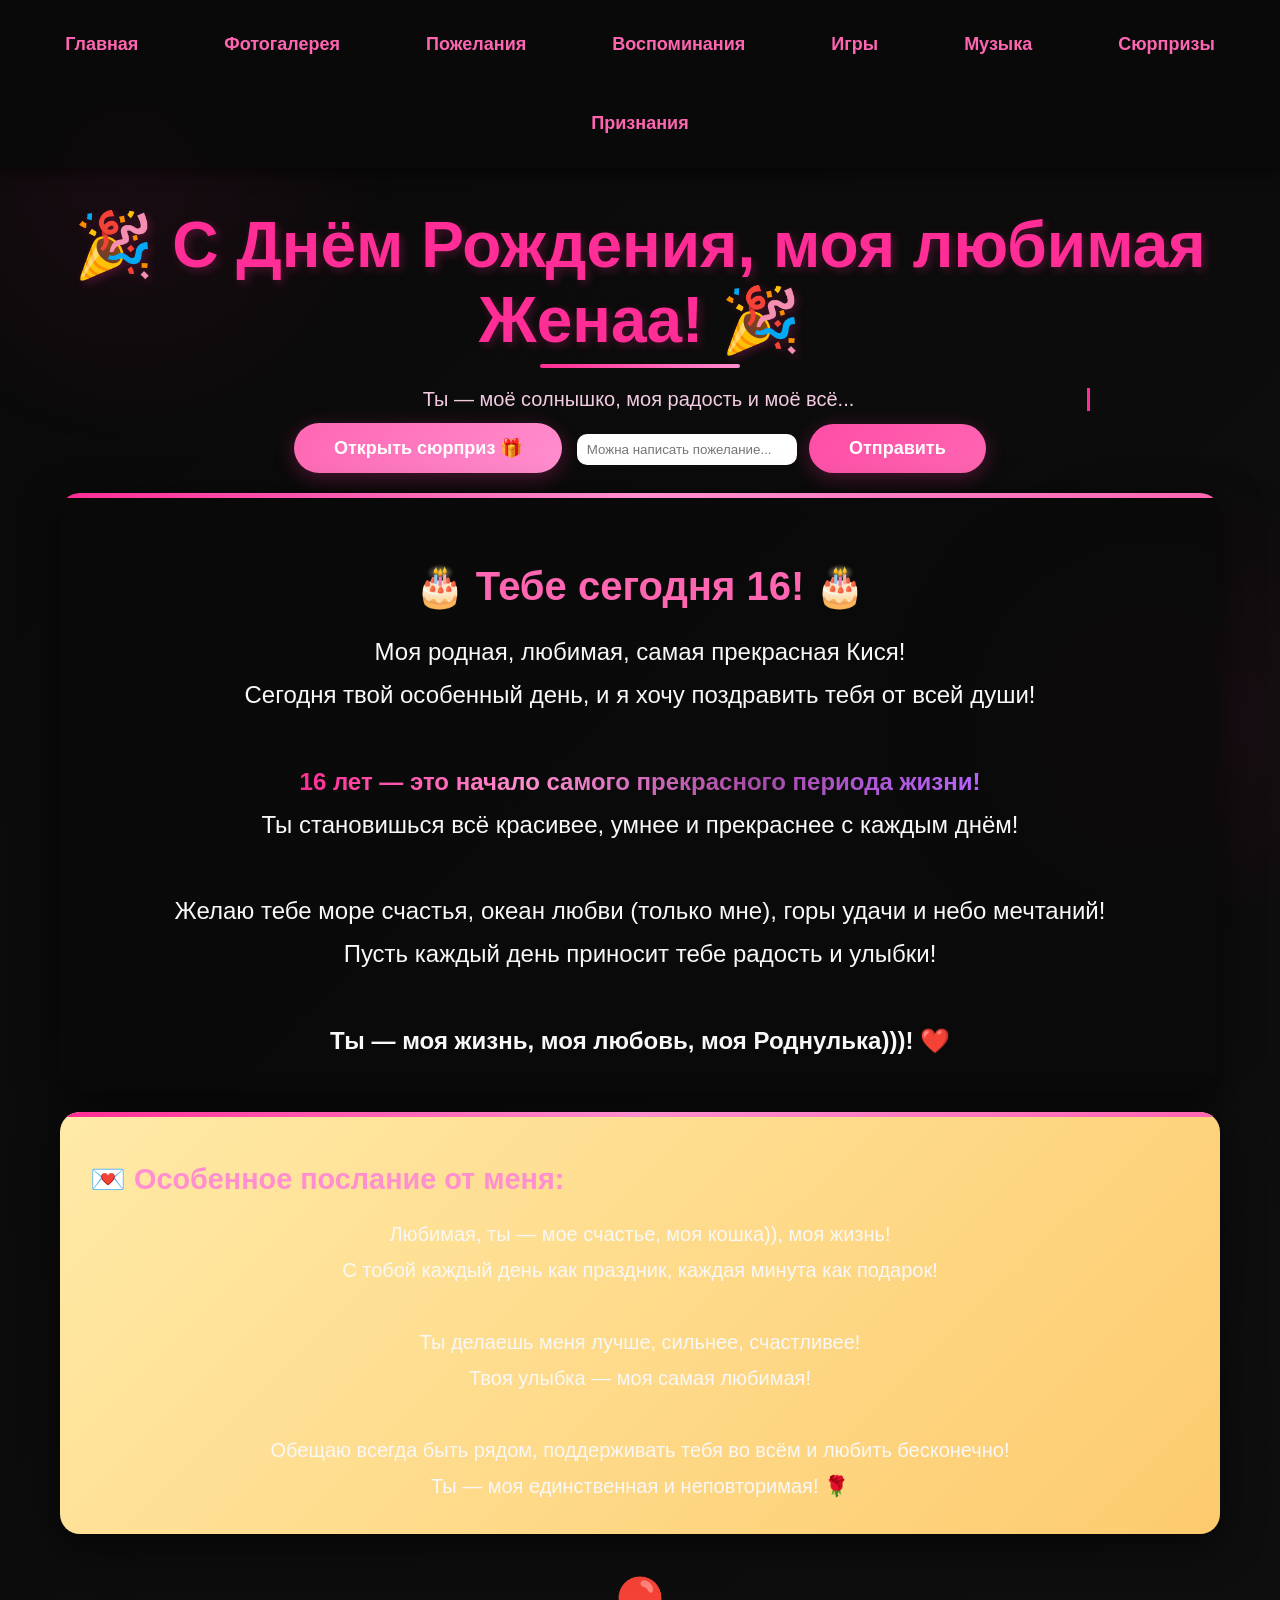
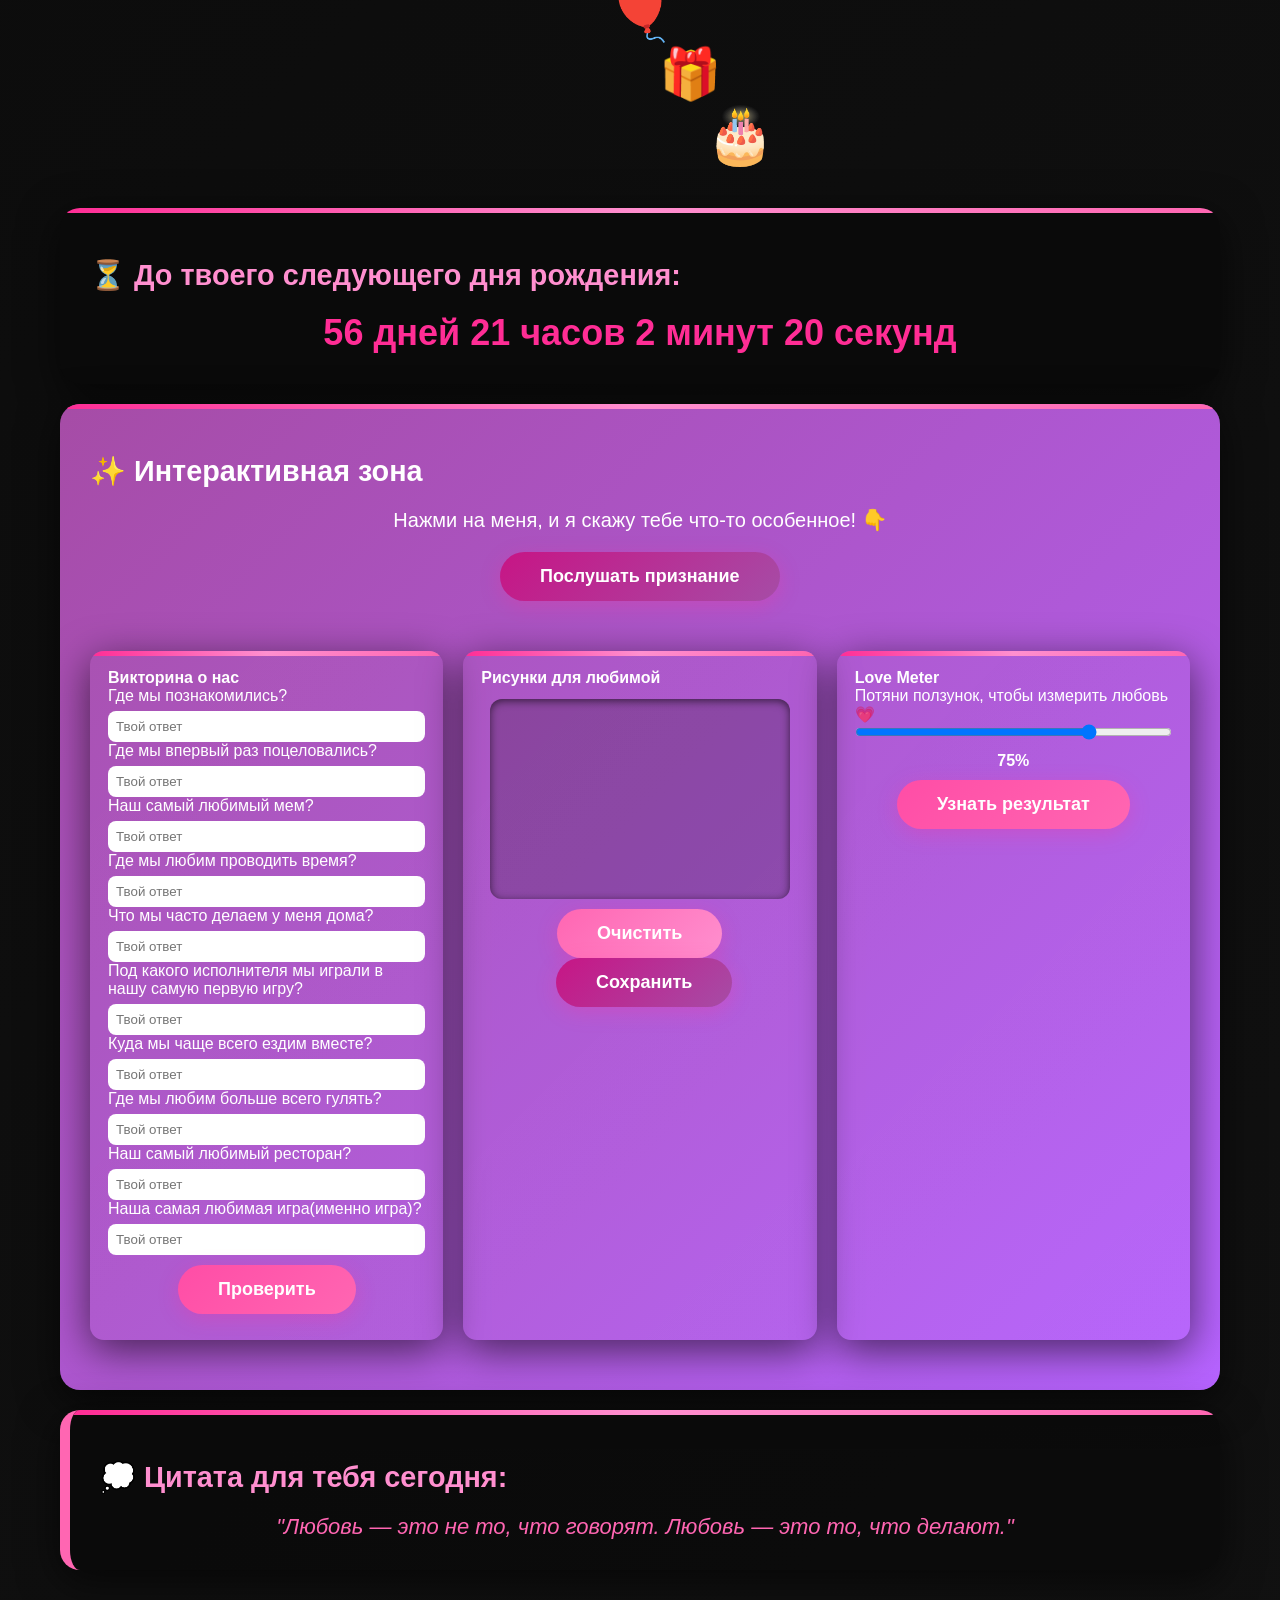
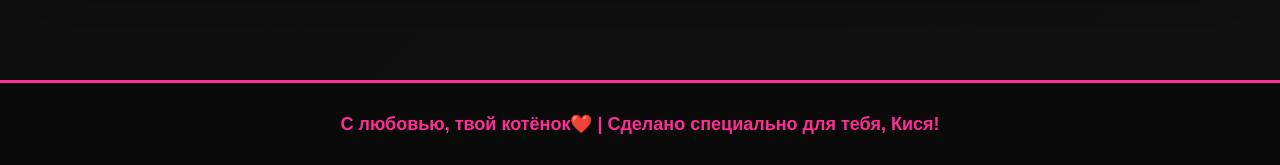
==== index.html @ e55b2488 "first commit" ====
<!DOCTYPE html>
<html lang="ru">
<head>
    <meta charset="UTF-8">
    <meta name="viewport" content="width=device-width, initial-scale=1.0">
    <meta name="description" content="Сайт-поздравление для моей любимой Киси — множество анимаций, игр и вспоминаний.">
    <title>С Днём Рождения, Кися! ❤️</title>
    <link rel="stylesheet" href="style.css">
</head>
<body data-birthday="02-01">
    <!-- Навигация -->
    <nav class="navbar">
        <ul>
            <li><a href="index.html">Главная</a></li>
            <li><a href="gallery.html">Фотогалерея</a></li>
            <li><a href="wishes.html">Пожелания</a></li>
            <li><a href="memories.html">Воспоминания</a></li>
            <li><a href="games.html">Игры</a></li>
            <li><a href="music.html">Музыка</a></li>
            <li><a href="surprises.html">Сюрпризы</a></li>
            <li><a href="confessions.html">Признания</a></li>
        </ul>
    </nav>

    <!-- Главный контейнер -->
    <div class="container">
        <!-- Заголовок -->
        <h1 class="pulsing">🎉 С Днём Рождения, моя любимая Женаа! 🎉</h1>
        <p class="typing-text subtitle" id="subtitle">Ты — моё солнышко, моя радость и моё всё...</p>
        <div style="text-align:center; margin-top:12px;">
            <button class="btn btn-pink" onclick="openSurpriseModal()">Открыть сюрприз 🎁</button>
            <input id="quickWish" placeholder="Можна написать пожелание..." style="padding:8px 10px; border-radius:10px; border:none; width:220px; margin-left:10px;">
            <button class="btn btn-green" onclick="saveQuickWish()" style="margin-left:8px;">Отправить</button>
        </div>
        
        <!-- Основная карточка -->
        <div class="card animated-border">
            <h2>🎂 Тебе сегодня 16! 🎂</h2>
            <p style="font-size: 24px; text-align: center; line-height: 1.8;">
                Моя родная, любимая, самая прекрасная Кися!<br>
                Сегодня твой особенный день, и я хочу поздравить тебя от всей души!<br><br>
                
                <span class="gradient-text">16 лет — это начало самого прекрасного периода жизни!</span><br>
                Ты становишься всё красивее, умнее и прекраснее с каждым днём!<br><br>
                
                Желаю тебе море счастья, океан любви (только мне), горы удачи и небо мечтаний!<br>
                Пусть каждый день приносит тебе радость и улыбки!<br><br>
                
                <strong>Ты — моя жизнь, моя любовь, моя Роднулька)))! ❤️</strong>
            </p>
        </div>

        <!-- Специальное сообщение -->
        <div class="card" style="background: linear-gradient(135deg, #ffeaa7, #fdcb6e);">
            <h3>💌 Особенное послание от меня:</h3>
            <p style="font-size: 20px; line-height: 1.8; text-align: center;">
                Любимая, ты — мое счастье, моя кошка)), моя жизнь!<br>
                С тобой каждый день как праздник, каждая минута как подарок!<br><br>
                
                Ты делаешь меня лучше, сильнее, счастливее!<br>
                Твоя улыбка — моя самая любимая!<br><br>
                
                Обещаю всегда быть рядом, поддерживать тебя во всём и любить бесконечно!<br>
                Ты — моя единственная и неповторимая! 🌹
            </p>
        </div>

        <!-- Анимированные элементы -->
        <div style="text-align: center; margin: 40px 0;">
            <div class="floating" style="font-size: 60px;">🎈</div>
            <div class="floating" style="font-size: 50px; margin-left: 100px; animation-delay: 0.5s;">🎁</div>
            <div class="floating" style="font-size: 55px; margin-left: 200px; animation-delay: 1s;">🎂</div>
        </div>

        <!-- Таймер до следующего дня рождения -->
        <div class="card">
            <h3>⏳ До твоего следующего дня рождения:</h3>
            <div id="countdown" style="font-size: 36px; text-align: center; font-weight: bold; color: #ff2d95;"></div> 
        </div>

        <!-- Интерактивная зона -->
        <div class="card" style="background: linear-gradient(135deg, #a64ca6, #b663ff); color: white;">
            <h3 style="color: white;">✨ Интерактивная зона</h3>
            <p style="text-align: center; font-size: 20px;">
                Нажми на меня, и я скажу тебе что-то особенное! 👇
            </p>
            <div style="text-align: center; margin-top: 20px;">
                <button class="btn btn-purple" onclick="showSpecialMessage()">Послушать признание</button>
            </div>

            <div class="activity-grid" style="margin-top:30px; display:grid; grid-template-columns: repeat(auto-fit,minmax(260px,1fr)); gap:20px;">
                <div class="card activity-card" id="quizCard">
                    <h4>Викторина о нас</h4>
                    <div class="quiz">
                        <div class="q" data-idx="0">Где мы познакомились?<br><input type="text" id="q0" placeholder="Твой ответ"></div>
                        <div class="q" data-idx="1">Где мы впервый раз поцеловались?<br><input type="text" id="q1" placeholder="Твой ответ"></div>
                        <div class="q" data-idx="2">Наш самый любимый мем?<br><input type="text" id="q2" placeholder="Твой ответ"></div>
                        <div class="q" data-idx="3">Где мы любим проводить время?<br><input type="text" id="q3" placeholder="Твой ответ"></div>
                        <div class="q" data-idx="4">Что мы часто делаем у меня дома?<br><input type="text" id="q4" placeholder="Твой ответ"></div>
                        <div class="q" data-idx="5">Под какого исполнителя мы играли в нашу самую первую игру?<br><input type="text" id="q5" placeholder="Твой ответ"></div>
                        <div class="q" data-idx="6">Куда мы чаще всего ездим вместе?<br><input type="text" id="q6" placeholder="Твой ответ"></div>
                        <div class="q" data-idx="7">Где мы любим больше всего гулять?<br><input type="text" id="q7" placeholder="Твой ответ"></div>
                        <div class="q" data-idx="8">Наш самый любимый ресторан?<br><input type="text" id="q8" placeholder="Твой ответ"></div>
                        <div class="q" data-idx="9">Наша самая любимая игра(именно игра)?<br><input type="text" id="q9" placeholder="Твой ответ"></div>
                        <div style="text-align:center; margin-top:10px;">
                            <button class="btn btn-green" onclick="submitQuiz()">Проверить</button>
                        </div>
                        <p id="quizResult" style="text-align:center; margin-top:8px; font-weight:bold;"></p>
                    </div>
                </div>

                <div class="card activity-card" id="drawCard">
                    <h4>Рисунки для любимой</h4>
                    <canvas id="drawCanvas" width="300" height="200" class="canvas-draw"></canvas>
                    <div style="text-align:center; margin-top:10px;">
                        <button class="btn btn-pink" onclick="clearCanvas()">Очистить</button>
                        <button class="btn btn-purple" onclick="downloadCanvas()" style="margin-left:8px;">Сохранить</button>
                    </div>
                </div>

                <div class="card activity-card" id="loveCard">
                    <h4>Love Meter</h4>
                    <p>Потяни ползунок, чтобы измерить любовь 💗</p>
                    <div class="love-meter">
                        <input type="range" id="loveRange" min="0" max="100" value="75" oninput="updateLoveValue(this.value)">
                        <div id="loveValue" style="font-weight:bold; text-align:center; margin-top:8px;">75%</div>
                        <div style="text-align:center; margin-top:10px;"><button class="btn btn-green" onclick="revealLove()">Узнать результат</button></div>
                        <p id="loveResult" style="text-align:center; margin-top:10px; font-weight:bold;"></p>
                    </div>
                </div>
            </div>
        </div>

        <!-- Цитата дня -->
        <div class="card" style="border-left: 10px solid #ff66b2;">
            <h3>💭 Цитата для тебя сегодня:</h3>
            <p style="font-size: 22px; font-style: italic; text-align: center; color: #ff66b2;">
                "Любовь — это не то, что говорят. Любовь — это то, что делают."
            </p>
        </div>
    </div>

    <div class="modal" id="surpriseModal">
        <div class="modal-content">
            <span class="modal-close" onclick="closeSurpriseModal()">✖</span>
            <h2 class="gradient-text">Сюрприз для Киси 🎁</h2>
            <p style="text-align:center; font-size:18px;">Кися, нажми на кнопку — я тебя очень люблю!</p>
            <div style="text-align:center; margin-top:20px;">
                <button class="btn btn-pink" onclick="runSurprise()">Подарок!</button>
            </div>
        </div>
    </div>

    <div id="toast" aria-live="polite"></div>

    <footer>
        <p>С любовью, твой котёнок❤️ | Сделано специально для тебя, Кися!</p>
    </footer>

    <script>

        function createConfetti() {
            const confetti = document.createElement('div');
            confetti.className = 'confetti';
            confetti.style.left = (50 + (Math.random() - 0.5) * 40) + 'vw';
            confetti.style.top = (40 + Math.random() * 20) + 'vh';
            confetti.style.backgroundColor = getRandomColor();
            confetti.style.animationDuration = (Math.random() * 2 + 2) + 's';
            document.body.appendChild(confetti);
            setTimeout(() => confetti.remove(), 5000);
        }

        function getRandomColor() {
            const colors = ['#ff2d95', '#ff8fcf', '#a64ca6', '#b663ff', '#ff66b2', '#ffd6ee'];
            return colors[Math.floor(Math.random() * colors.length)];
        }

        // Функция для фейерверка — burst с короткими follow-up волнами
        function showConfetti() {
            playPop();
            for (let i = 0; i < 120; i++) createConfetti();
            [300, 600, 1000].forEach((delay, idx) => setTimeout(()=>{ for (let i=0;i<30;i++) createConfetti(); playPop(); }, delay));
        }

        // Сердечки — burst + короткий дождь
        function showHearts() {
            playPop();
            for (let i = 0; i < 20; i++) createHeart(false);
            const t = setInterval(()=> { createHeart(true); playPop(); }, 200);
            setTimeout(()=> clearInterval(t), 3000);
        }

        function createHeart(fall=true) {
            const heart = document.createElement('div');
            heart.className = 'heart' + (fall ? ' heart-fall' : '');
            heart.innerHTML = '❤️';
            if (fall) {
                heart.style.left = (10 + Math.random() * 80) + 'vw';
            } else {
                heart.style.left = (20 + Math.random()*60) + 'vw';
                heart.style.top = (40 + Math.random()*30) + 'vh';
            }
            heart.style.opacity = 0.95;
            document.body.appendChild(heart);
            setTimeout(() => heart.remove(), 5000);
        }

        // Звук и модал/всплывашки
        function playPop() {
            try {
                const ctx = window._audioCtx || (window._audioCtx = new (window.AudioContext || window.webkitAudioContext)());
                const o = ctx.createOscillator();
                const g = ctx.createGain();
                o.type = 'sine';
                o.frequency.setValueAtTime(700 + Math.random()*500, ctx.currentTime);
                g.gain.setValueAtTime(0.0001, ctx.currentTime);
                g.gain.exponentialRampToValueAtTime(0.2, ctx.currentTime + 0.01);
                g.gain.exponentialRampToValueAtTime(0.0001, ctx.currentTime + 0.35);
                o.connect(g); g.connect(ctx.destination);
                o.start(); o.stop(ctx.currentTime + 0.36);
            } catch(e) { /* audio may be blocked until user interacts */ }
        }

        function openSurpriseModal() {
            document.getElementById('surpriseModal').classList.add('active');
        }

        function closeSurpriseModal() {
            document.getElementById('surpriseModal').classList.remove('active');
        }

        function runSurprise() {
            showConfetti(); showHearts(); playPop(); closeSurpriseModal(); showToast('Сюрприз отправлен! ❤️');
        }

        function saveQuickWish() {
            const el = document.getElementById('quickWish');
            if (!el) return;
            const text = el.value.trim();
            if (!text) { showToast('Пустое пожелание не сохранено'); return; }
            const arr = JSON.parse(localStorage.getItem('wishes') || '[]');
            arr.unshift(text);
            if (arr.length > 50) arr.pop();
            localStorage.setItem('wishes', JSON.stringify(arr));
            el.value = '';
            showToast('Пожелание сохранено! ❤️');
        }

        function showToast(msg) {
            const t = document.getElementById('toast');
            if (!t) return;
            t.innerText = msg;
            t.classList.add('visible');
            setTimeout(()=> t.classList.remove('visible'), 3000);
        }

        // Функция для особенного сообщения
        function showSpecialMessage() {
            const messages = [
                'Кися, ты — моя самая большая любовь! ❤️',
                'Ты делаешь меня самым счастливым человеком на свете! 🌟',
                'Я люблю тебя больше, чем могу выразить словами! 💝',
                'Ты — моя мечта, которая стала реальностью! ✨',
                'С тобой я готов на всё, моя родная! 🌹',
                'Ты — единственная, кого я хочу видеть рядом всегда! 💕',
                'Моё сердце принадлежит только тебе, Кися! 💓',
                'Ты — моя жизнь, моя любовь, моя вселенная! 🌍'
            ];
            
            const randomMessage = messages[Math.floor(Math.random() * messages.length)];
            alert(randomMessage);
        }

        // ===== Викторина =====
        function submitQuiz() {
    const correctAnswers = [
        'Дайвинчик',
        'Кфс',
        'Помидор',
        'Дома',
        'Играем',
        'Гостмэйн',
        'Аграрный',
        'Гармония',
        'Вкусно и точка',
        'Бравл старс'
    ];
    
    const userAnswers = [];
    for (let i = 0; i < 10; i++) {
        const input = document.getElementById(`q${i}`);
        userAnswers.push(input ? input.value.trim().toLowerCase() : '');
    }
    
    let correctCount = 0;
    for (let i = 0; i < 10; i++) {
        if (userAnswers[i] === correctAnswers[i].toLowerCase()) {
            correctCount++;
        }
    }
    
    const out = document.getElementById('quizResult');
    
    if (correctCount >= 10) {
        out.innerText = 'Отлично! Ты хорошо помнишь наши моменты ❤️';
        showConfetti(); 
        setTimeout(()=>{ for(let i=0;i<8;i++) createHeart(false); }, 300);
    } else if (correctCount >= 5) {
        out.innerText = `Хорошо! ${correctCount} из 10 ответов правильные. Почти все верно! 💪`;
    } else if (correctCount >= 3) {
        out.innerText = `Уже близко! ${correctCount} из 10. Попробуй ещё разок 🌟`;
    } else {
        out.innerText = `Только ${correctCount} из 10... Давай, вспоминай лучше! 😊`;
    }
}
        

        // ===== Холст для рисования =====
        (function setupCanvas(){
            const canvas = document.getElementById('drawCanvas');
            if (!canvas) return;
            const ctx = canvas.getContext('2d');
            ctx.lineCap = 'round';
            ctx.lineJoin = 'round';
            ctx.strokeStyle = '#ff2d95';
            ctx.lineWidth = 4;
            let drawing = false;
            let last = null;

            function pos(e){
                if (e.touches && e.touches[0]) e = e.touches[0];
                const r = canvas.getBoundingClientRect();
                return {x: e.clientX - r.left, y: e.clientY - r.top};
            }

            canvas.addEventListener('pointerdown', (e)=>{ drawing=true; last = pos(e); });
            canvas.addEventListener('pointermove', (e)=>{ if (!drawing) return; const p = pos(e); ctx.beginPath(); ctx.moveTo(last.x,last.y); ctx.lineTo(p.x,p.y); ctx.stroke(); last = p; });
            canvas.addEventListener('pointerup', ()=>{ drawing=false; last=null; });
            canvas.addEventListener('pointerleave', ()=>{ drawing=false; last=null; });

            window.clearCanvas = function(){ ctx.clearRect(0,0,canvas.width,canvas.height); };
            window.downloadCanvas = function(){ const link = document.createElement('a'); link.href = canvas.toDataURL('image/png'); link.download = 'kiss_for_kisi.png'; link.click(); };
        })();

        // ===== Love Meter =====
        function updateLoveValue(val){
            const el = document.getElementById('loveValue'); if (el) el.innerText = Math.round(val) + '%';
        }

        function revealLove(){
            const v = parseInt((document.getElementById('loveRange') || {}).value || 0,10);
            const out = document.getElementById('loveResult');
            if (!out) return;
            let msg = '';
            if (v > 90) msg = 'Бесконечная любовь! Я твой навсегда! 💞';
            else if (v > 70) msg = 'Много любви — целую бесконечно! 💗';
            else if (v > 40) msg = 'Сердце полно тепла — ты мне дорога! 💕';
            else msg = 'Любовь растёт — ещё немного и будет идеально! 🌱';
            out.innerText = msg;
            if (v > 40) { showConfetti(); for(let i=0;i<6;i++) createHeart(false); }
        }

        // Таймер обратного отсчета (если в теге body указать data-birthday="MM-DD", он будет использовать её)
        let birthdayTriggered = false;
        function updateCountdown() {
            const now = new Date();
            const bd = document.body.getAttribute('data-birthday'); // формат MM-DD
            let target;
            if (bd) {
                const parts = bd.split('-').map(n => parseInt(n, 10));
                if (parts.length === 2 && !isNaN(parts[0]) && !isNaN(parts[1])) {
                    const [m, d] = parts;
                    target = new Date(now.getFullYear(), m - 1, d);
                    if (target <= now) target.setFullYear(now.getFullYear() + 1);
                }
            }
            if (!target) {
                // запасной вариант — через 365 дней
                target = new Date(now.getTime() + 365 * 24 * 60 * 60 * 1000);
            }

            const diff = target - now;
            if (diff <= 0) {
                document.getElementById('countdown').innerHTML = 'С днём рождения! ❤️';
                if (!birthdayTriggered) {
                    birthdayTriggered = true;
                    // Короткая задержка, затем запускаем эффекты и меняем заголовок
                    setTimeout(()=>{ showConfetti(); showHearts(); document.title = 'С Днём Рождения, Кися! 🎉'; }, 500);
                }
                return;
            }
            const days = Math.floor(diff / (1000 * 60 * 60 * 24));
            const hours = Math.floor((diff % (1000 * 60 * 60 * 24)) / (1000 * 60 * 60));
            const minutes = Math.floor((diff % (1000 * 60 * 60)) / (1000 * 60));
            const seconds = Math.floor((diff % (1000 * 60)) / 1000);
            
            document.getElementById('countdown').innerHTML = 
                `${days} дней ${hours} часов ${minutes} минут ${seconds} секунд`;
        }

        // Запуск таймера
        setInterval(updateCountdown, 1000);
        updateCountdown();

        // Создание снежинок (эффект праздника)
        function createSnow() {
            for (let i = 0; i < 50; i++) {
                const snow = document.createElement('div');
                snow.className = 'snow';
                snow.style.left = Math.random() * 100 + 'vw';
                snow.style.animationDuration = (Math.random() * 5 + 5) + 's';
                snow.style.opacity = Math.random();
                snow.style.width = (Math.random() * 10 + 5) + 'px';
                snow.style.height = snow.style.width;
                document.body.appendChild(snow);
            }
        }

        createSnow();
    </script>
</body>
</html>
---- style.css ----
/* Глобальные стили */
* {
    margin: 0;
    padding: 0;
    box-sizing: border-box;
}

body {
    font-family: 'Arial', sans-serif;
    background: linear-gradient(135deg, #0a0a0a 0%, #111111 100%);
    color: #f8f8f8;
    overflow-x: hidden;
    position: relative;
} 

body::before {
    content: '';
    position: fixed;
    top: 0;
    left: 0;
    width: 100%;
    height: 100%;
    background: 
        radial-gradient(circle at 10% 20%, rgba(255,45,149,0.06) 0%, transparent 20%),
        radial-gradient(circle at 90% 80%, rgba(255,45,149,0.06) 0%, transparent 20%);
    z-index: -1;
} 

/* Анимации */
@keyframes float {
    0%, 100% { transform: translateY(0px); }
    50% { transform: translateY(-20px); }
}

@keyframes pulse {
    0%, 100% { transform: scale(1); }
    50% { transform: scale(1.1); }
}

@keyframes fadeIn {
    from { opacity: 0; transform: translateY(20px); }
    to { opacity: 1; transform: translateY(0); }
}

@keyframes heartBeat {
    0%, 100% { transform: scale(1); }
    10%, 30% { transform: scale(1.3); }
    20%, 40% { transform: scale(1.1); }
}

@keyframes sparkle {
    0%, 100% { opacity: 0; }
    50% { opacity: 1; }
}

@keyframes slideInLeft {
    from { transform: translateX(-100%); opacity: 0; }
    to { transform: translateX(0); opacity: 1; }
}

@keyframes slideInRight {
    from { transform: translateX(100%); opacity: 0; }
    to { transform: translateX(0); opacity: 1; }
}

@keyframes slideInUp {
    from { transform: translateY(100%); opacity: 0; }
    to { transform: translateY(0); opacity: 1; }
}

@keyframes slideInDown {
    from { transform: translateY(-100%); opacity: 0; }
    to { transform: translateY(0); opacity: 1; }
}

@keyframes rotate360 {
    from { transform: rotate(0deg); }
    to { transform: rotate(360deg); }
}

@keyframes bounce {
    0%, 100% { transform: translateY(0); }
    50% { transform: translateY(-30px); }
}

@keyframes wiggle {
    0%, 100% { transform: rotate(0deg); }
    25% { transform: rotate(-5deg); }
    75% { transform: rotate(5deg); }
}

/* Навигация */
.navbar {
    background: rgba(10, 10, 10, 0.85);
    padding: 20px;
    box-shadow: 0 4px 15px rgba(0,0,0,0.6);
    position: sticky;
    top: 0;
    z-index: 1000;
} 

.navbar ul {
    list-style: none;
    display: flex;
    justify-content: center;
    gap: 30px;
    flex-wrap: wrap;
}

.navbar li a {
    display: inline-flex;
    align-items: center;
    justify-content: center;
    text-decoration: none;
    color: #ff66b2;
    font-weight: bold;
    font-size: 18px;
    padding: 14px 28px;
    border-radius: 28px;
    transition: all 0.22s ease;
    position: relative;
    overflow: hidden;
    cursor: pointer;
    touch-action: manipulation;
    -webkit-tap-highlight-color: transparent;
    user-select: none;
}

/* Фокус и доступность */
.navbar li a:focus-visible {
    outline: 3px solid rgba(255,45,149,0.18);
    outline-offset: 4px;
    box-shadow: 0 6px 20px rgba(255,45,149,0.12);
}  

.navbar li a::before {
    content: '';
    position: absolute;
    top: 0;
    left: -100%;
    width: 100%;
    height: 100%;
    background: linear-gradient(90deg, transparent, rgba(255,45,149,0.12), transparent);
    transition: left 0.5s;
} 

.navbar li a:hover::before {
    left: 100%;
}

.navbar li a:hover, .navbar li a:focus-visible {
    transform: translateY(-3px) scale(1.03);
    color: #ffffff;
    background: linear-gradient(135deg, #ff66b2, #ff8fcf);
    box-shadow: 0 8px 30px rgba(255,45,149,0.25);
}

.navbar li a:active {
    transform: translateY(0) scale(0.99);
    opacity: 0.98;
} 

/* Активная ссылка */
.navbar li a.active {
    background: linear-gradient(135deg, #ff66b2, #ff8fcf);
    color: white;
    box-shadow: 0 8px 30px rgba(255,45,149,0.35);
    transform: scale(1.03);
}

/* Улучшение для модального изображения */
.modal-content img {
    border-radius: 12px;
    max-height: 70vh;
    object-fit: cover;
}

/* Адаптивность карточек в игре */
.memory-card {
    width: 100%;
    aspect-ratio: 1 / 1;
    max-width: 140px;
    height: auto;
}


/* Контейнер */
.container {
    max-width: 1200px;
    margin: 0 auto;
    padding: 40px 20px;
}

/* Герой-блок */
.hero {
    background: linear-gradient(90deg, rgba(255,45,149,0.08), rgba(182,102,204,0.06));
    border-radius: 14px;
    padding: 28px;
    margin-bottom: 24px;
    text-align: center;
    box-shadow: 0 8px 30px rgba(0,0,0,0.35);
    animation: fadeIn 0.9s ease both;
}

.hero h2 { color: #ff8fcf; font-size: 1.8em; margin-bottom: 6px; }
.hero p { color: rgba(255,214,238,0.95); margin-bottom: 0; }

/* Back to top */
.back-to-top {
    position: fixed;
    right: 20px;
    bottom: 24px;
    background: linear-gradient(135deg,#ff66b2,#b663ff);
    color: white;
    border-radius: 50px;
    padding: 10px 14px;
    font-size: 18px;
    box-shadow: 0 8px 30px rgba(0,0,0,0.5);
    cursor: pointer;
    z-index: 2000;
    display: none;
    transition: transform 200ms ease, opacity 200ms ease;
}

.back-to-top.visible { display: block; transform: translateY(-6px); }
.back-to-top:focus { outline: 3px solid rgba(255,140,207,0.25); outline-offset: 4px; }
.back-to-top:hover { transform: translateY(-6px) scale(1.03); }
/* Мелкие фишки */
.badge { background: rgba(255,45,149,0.12); color:#ff8fcf; padding:6px 10px; border-radius:999px; font-weight:700; }

/* Плейлист */
.playlist { display:flex; flex-direction:column; gap:8px; margin-top:12px; }
.playlist .track { display:flex; align-items:center; justify-content:space-between; padding:8px 12px; border-radius:10px; background: rgba(255,255,255,0.02); }
.playlist .track.playing { background: linear-gradient(90deg, rgba(255,45,149,0.06), rgba(182,102,204,0.04)); box-shadow: inset 0 1px 0 rgba(255,255,255,0.02); }

/* Timeline */
.timeline { display:flex; flex-direction:column; gap:14px; }
.timeline-item { display:flex; gap:12px; align-items:flex-start; }
.timeline-item .dot { width:12px; height:12px; background:#ff2d95; border-radius:50%; margin-top:6px; }
.timeline-item .content { background: rgba(255,255,255,0.02); padding:12px; border-radius:10px; }

/* Responsive tweaks for small screens */
@media (max-width: 700px) {
    .hero h2 { font-size: 1.4em; }
    .btn { padding: 12px 20px; }
}


/* Заголовки */
h1 {
    font-size: 4em;
    color: #ff2d95;
    text-align: center;
    margin-bottom: 30px;
    animation: fadeIn 1s ease-in-out;
    text-shadow: 3px 3px 10px rgba(255,45,149,0.25);
    position: relative;
}

h1::after {
    content: '';
    position: absolute;
    bottom: -10px;
    left: 50%;
    transform: translateX(-50%);
    width: 200px;
    height: 4px;
    background: linear-gradient(90deg, #ff2d95, #ff8fcf);
    border-radius: 2px;
} 

h2 {
    font-size: 2.5em;
    color: #ff66b2;
    text-align: center;
    margin: 40px 0 20px;
    animation: slideInUp 1s ease-in-out;
} 

h3 {
    font-size: 1.8em;
    color: #ff8fcf;
    margin: 20px 0;
}

/* Кнопки */
.btn {
    display: inline-flex;
    align-items: center;
    justify-content: center;
    padding: 14px 40px;
    background: linear-gradient(135deg, #ff2d95, #ff66b2);
    background-size: 200% 200%;
    background-position: 0% 50%;
    color: white;
    text-decoration: none;
    border-radius: 50px;
    font-size: 18px;
    font-weight: bold;
    transition: transform 250ms cubic-bezier(.2,.8,.2,1), box-shadow 250ms ease, background-position 600ms ease;
    border: none;
    cursor: pointer;
    position: relative;
    overflow: hidden;
    will-change: transform, box-shadow;
    box-shadow: 0 5px 20px rgba(255,45,149,0.28);
}

/* Sheen (moving highlight) */
.btn::before {
    content: '';
    position: absolute;
    top: 0;
    left: -120%;
    width: 60%;
    height: 100%;
    background: linear-gradient(90deg, transparent, rgba(255,255,255,0.12), transparent);
    transform: skewX(-20deg);
    transition: left 450ms cubic-bezier(.2,.9,.2,1), opacity 180ms;
    opacity: 0;
}

.btn:hover::before {
    left: 120%;
    opacity: 1;
}

/* Soft overlay glow on hover */
.btn::after {
    content: '';
    position: absolute;
    inset: 0;
    border-radius: 50px;
    background: radial-gradient(circle at 50% 30%, rgba(255,255,255,0.06), transparent 35%);
    opacity: 0;
    transform: scale(0.96);
    transition: opacity 220ms ease, transform 220ms ease;
    pointer-events: none;
}

.btn:hover::after {
    opacity: 1;
    transform: scale(1);
}

.btn:hover {
    transform: translateY(-6px) scale(1.03);
    box-shadow: 0 14px 44px rgba(255,45,149,0.28);
    background-position: 100% 50%;
}

.btn:active {
    transform: translateY(0) scale(0.98);
    box-shadow: 0 6px 18px rgba(255,45,149,0.18);
}

.btn:focus-visible {
    outline: 3px solid rgba(255,45,149,0.16);
    outline-offset: 4px;
}

.btn-pink {
    background: linear-gradient(135deg, #ff66b2, #ff8fcf);
}

.btn-purple {
    background: linear-gradient(135deg, #c71585, #a64ca6);
}

.btn-green {
    background: linear-gradient(135deg, #ff4da6, #ff66b2);
} 

/* Карточки */
.card {
    background: rgba(10,10,10,0.75);
    border-radius: 20px;
    padding: 30px;
    margin: 20px 0;
    box-shadow: 0 10px 40px rgba(0,0,0,0.6);
    animation: fadeIn 1s ease-in-out;
    position: relative;
    overflow: hidden;
}

.card::before {
    content: '';
    position: absolute;
    top: 0;
    left: 0;
    width: 100%;
    height: 5px;
    background: linear-gradient(90deg, #ff2d95, #ff8fcf, #ff66b2);
}

.card:hover {
    transform: translateY(-10px);
    box-shadow: 0 15px 50px rgba(255,45,149,0.15);
} 

/* Фотогалерея */
.gallery {
    display: grid;
    grid-template-columns: repeat(auto-fit, minmax(250px, 1fr));
    gap: 20px;
    margin-top: 30px;
}

.photo-item {
    position: relative;
    overflow: hidden;
    border-radius: 15px;
    cursor: pointer;
    transition: transform 0.3s;
}

.photo-item:hover {
    transform: scale(1.05);
}

.photo-item img {
    width: 100%;
    height: 250px;
    object-fit: cover;
    transition: transform 0.5s;
}

.photo-item:hover img {
    transform: scale(1.1);
}

/* Спецэффекты */
.sparkle {
    position: absolute;
    width: 10px;
    height: 10px;
    background: rgba(255,214,238,0.95);
    border-radius: 50%;
    animation: sparkle 2s infinite;
    pointer-events: none;
}

.heart {
    position: absolute;
    color: #ff2d95;
    animation: heartBeat 1s infinite;
    font-size: 30px;
    pointer-events: none;
} 

.floating {
    animation: float 3s ease-in-out infinite;
}

.pulsing {
    animation: pulse 2s infinite;
}

.wiggling {
    animation: wiggle 1s infinite;
}

/* Модальные окна */
.modal {
    display: none;
    position: fixed;
    top: 0;
    left: 0;
    width: 100%;
    height: 100%;
    background: rgba(0,0,0,0.8);
    z-index: 2000;
    justify-content: center;
    align-items: center;
}

.modal.active {
    display: flex;
    animation: fadeIn 0.5s;
}

.modal-content {
    background: #0f0f0f;
    color: #f8f8f8;
    padding: 40px;
    border-radius: 20px;
    max-width: 600px;
    width: 90%;
    position: relative;
    animation: slideInUp 0.5s;
}

.modal-close {
    position: absolute;
    top: 15px;
    right: 20px;
    font-size: 30px;
    cursor: pointer;
    color: #ff2d95;
    transition: transform 0.3s;
} 

.modal-close:hover {
    transform: rotate(90deg);
}

/* Конфетти */
.confetti {
    position: fixed;
    width: 10px;
    height: 10px;
    background: #ff2d95;
    border-radius: 50%;
    animation: fall linear forwards;
    z-index: 100;
    will-change: transform, opacity;
}

@keyframes fall {
    to {
        transform: translateY(100vh) rotate(360deg);
        opacity: 0;
    }
}

/* Падающие сердечки */
.heart-fall {
    position: fixed;
    font-size: 28px;
    left: 50%;
    top: -10vh;
    transform: translateX(-50%);
    animation: heartFall 3s linear forwards;
    pointer-events: none;
    z-index: 150;
}

@keyframes heartFall {
    to {
        transform: translateY(120vh) translateX(-50%);
        opacity: 0;
    }
} 

/* Снег */
.snow {
    position: fixed;
    width: 10px;
    height: 10px;
    background: white;
    border-radius: 50%;
    animation: snow linear infinite;
    z-index: -1;
}

@keyframes snow {
    to {
        transform: translateY(100vh) translateX(100px);
    }
}

/* Градиентный текст */
.gradient-text {
    background: linear-gradient(90deg, #ff2d95, #ff8fcf, #a64ca6, #b663ff);
    -webkit-background-clip: text;
    -webkit-text-fill-color: transparent;
    background-clip: text;
    font-weight: bold;
}

/* Анимированные границы */
.animated-border {
    position: relative;
}

.animated-border::after {
    content: '';
    position: absolute;
    top: -5px;
    left: -5px;
    right: -5px;
    bottom: -5px;
    border: 3px solid transparent;
    border-radius: 25px;
    animation: borderPulse 3s infinite;
}

@keyframes borderPulse {
    0%, 100% { border-color: transparent; }
    50% { border-color: #ff2d95; }
} 

/* Стили для игр */
.game-container {
    background: rgba(10,10,10,0.75);
    padding: 30px;
    border-radius: 20px;
    text-align: center;
}

/* Активности: викторина, холст, Love Meter */
.activity-card {
    background: linear-gradient(135deg, rgba(255,255,255,0.02), rgba(255,255,255,0.03));
    padding: 18px;
    border-radius: 14px;
    min-height: 170px;
}

.activity-grid .card {
    padding: 18px;
}

.canvas-draw {
    display:block;
    margin: 12px auto 0 auto;
    border-radius: 12px;
    background: rgba(0,0,0,0.2);
    box-shadow: inset 0 2px 8px rgba(0,0,0,0.6);
}

.quiz input[type="text"] {
    width: 100%;
    padding:8px;
    margin-top:6px;
    border-radius:8px;
    border:none;
}

.love-meter input[type="range"] {
    width: 100%;
}

@media (max-width: 600px) {
    .activity-grid { grid-template-columns: 1fr; }
}
.memory-game {
    display: grid;
    grid-template-columns: repeat(4, 1fr);
    gap: 15px;
    max-width: 600px;
    margin: 0 auto;
}

.memory-card {
    width: 100px;
    height: 100px;
    background: linear-gradient(135deg, #ff66b2, #ff8fcf);
    border-radius: 10px;
    cursor: pointer;
    transition: transform 0.3s;
}

.memory-card:hover {
    transform: scale(1.1);
}

/* Колесо сюрпризов */
.wheel {
    width: 260px;
    height: 260px;
    margin: 0 auto;
    border-radius: 50%;
    border: 6px solid rgba(255,45,149,0.08);
    overflow: hidden;
    position: relative;
    background: conic-gradient(#ff2d95 0deg 60deg, #ff8fcf 60deg 120deg, #a64ca6 120deg 180deg, #b663ff 180deg 240deg, #ff66b2 240deg 300deg, #ffd6ee 300deg 360deg);
    box-shadow: 0 8px 30px rgba(0,0,0,0.5);
}

.wheel-inner {
    width: 100%;
    height: 100%;
    transition: transform 5s cubic-bezier(.2,.9,.2,1);
    transform: rotate(0deg);
    position: relative;
}

.segment {
    position: absolute;
    left: 50%;
    top: 50%;
    width: 50%;
    height: 50%;
    transform-origin: 50% 50%;
    display: flex;
    align-items: center;
    justify-content: center;
    padding: 0;
    color: #0a0a0a;
    font-weight: bold;
    font-size: 14px;
}

.segment-text {
    transform-origin: 50% 50%;
    display: inline-block;
    padding: 6px 8px;
    border-radius: 8px;
    background: rgba(255,255,255,0.9);
    color: #0a0a0a;
    font-weight: 700;
}

.wheel-pointer {
    position: absolute;
    left: 50%;
    top: -18px;
    transform: translateX(-50%);
    font-size: 26px;
    color: #ff8fcf;
    filter: drop-shadow(0 2px 6px rgba(0,0,0,0.6));
} 

/* Музыкальный плеер */
.music-player {
    background: rgba(10,10,10,0.75);
    padding: 30px;
    border-radius: 20px;
    text-align: center;
}

.audio-visualizer {
    display: flex;
    justify-content: center;
    gap: 5px;
    margin: 20px 0;
}

.bar {
    width: 10px;
    height: 50px;
    background: linear-gradient(0deg, #ff2d95, #ff8fcf);
    border-radius: 5px;
    transition: height 0.1s;
} 

/* Сюрпризы */
.surprise-box {
    position: relative;
    width: 200px;
    height: 200px;
    margin: 40px auto;
    cursor: pointer;
    perspective: 1000px;
}

.surprise-box-inner {
    position: relative;
    width: 100%;
    height: 100%;
    transform-style: preserve-3d;
    transition: transform 0.6s;
}

.surprise-box:hover .surprise-box-inner {
    transform: rotateY(180deg);
}

.surprise-box-front,
.surprise-box-back {
    position: absolute;
    width: 100%;
    height: 100%;
    backface-visibility: hidden;
    border-radius: 20px;
    display: flex;
    justify-content: center;
    align-items: center;
    font-size: 24px;
    font-weight: bold;
    color: white;
}

.surprise-box-front {
    background: linear-gradient(135deg, #ff2d95, #ff8fcf);
}

.surprise-box-back {
    background: linear-gradient(135deg, #a64ca6, #b663ff);
    transform: rotateY(180deg);
} 

/* Анимированный текст */
.typing-text {
    overflow: hidden;
    border-right: 3px solid #ff2d95;
    white-space: nowrap;
    animation: typing 3s steps(40, end), blink-caret 0.75s step-end infinite;
}

.subtitle {
    text-align: center;
    margin-top: 10px;
    font-size: 20px;
    color: rgba(255,214,238,0.95);
    max-width: 900px;
    margin-left: auto;
    margin-right: auto;
}

@keyframes typing {
    from { width: 0 }
    to { width: 100% }
}

@keyframes blink-caret {
    from, to { border-color: transparent }
    50% { border-color: #ff2d95 }
}

/* Стили для признаний */
.confession-item {
    background: rgba(15,15,15,0.75);
    padding: 20px;
    border-radius: 15px;
    margin: 15px 0;
    border-left: 5px solid #ff2d95;
    transition: transform 0.3s;
}

.confession-item:hover {
    transform: translateX(10px);
}

/* Футер */
footer {
    background: rgba(10,10,10,0.85);
    padding: 30px;
    text-align: center;
    margin-top: 50px;
    border-top: 3px solid #ff2d95;
}

footer p {
    color: #ff2d95;
    font-size: 18px;
    font-weight: bold;
}

/* Всплывающие уведомления */
#toast {
    position: fixed;
    bottom: 30px;
    left: 50%;
    transform: translateX(-50%);
    background: rgba(255,45,149,0.95);
    color: #fff;
    padding: 10px 20px;
    border-radius: 20px;
    box-shadow: 0 8px 24px rgba(0,0,0,0.5);
    opacity: 0;
    transition: opacity 0.25s, transform 0.25s;
    z-index: 9999;
    pointer-events: none;
}

#toast.visible {
    opacity: 1;
    transform: translateX(-50%) translateY(-6px);
}

/* Адаптивность */
@media (max-width: 768px) {
    h1 {
        font-size: 2.5em;
    }
    
    h2 {
        font-size: 1.8em;
    }
    
    .navbar ul {
        flex-direction: column;
        align-items: center;
        gap: 10px;
    }
    
    /* Мобильные более крупные цели для клика */
    .navbar li a {
        padding: 16px 30px;
        font-size: 20px;
        border-radius: 26px;
    }
    
    .gallery {
        grid-template-columns: 1fr;
    }
}
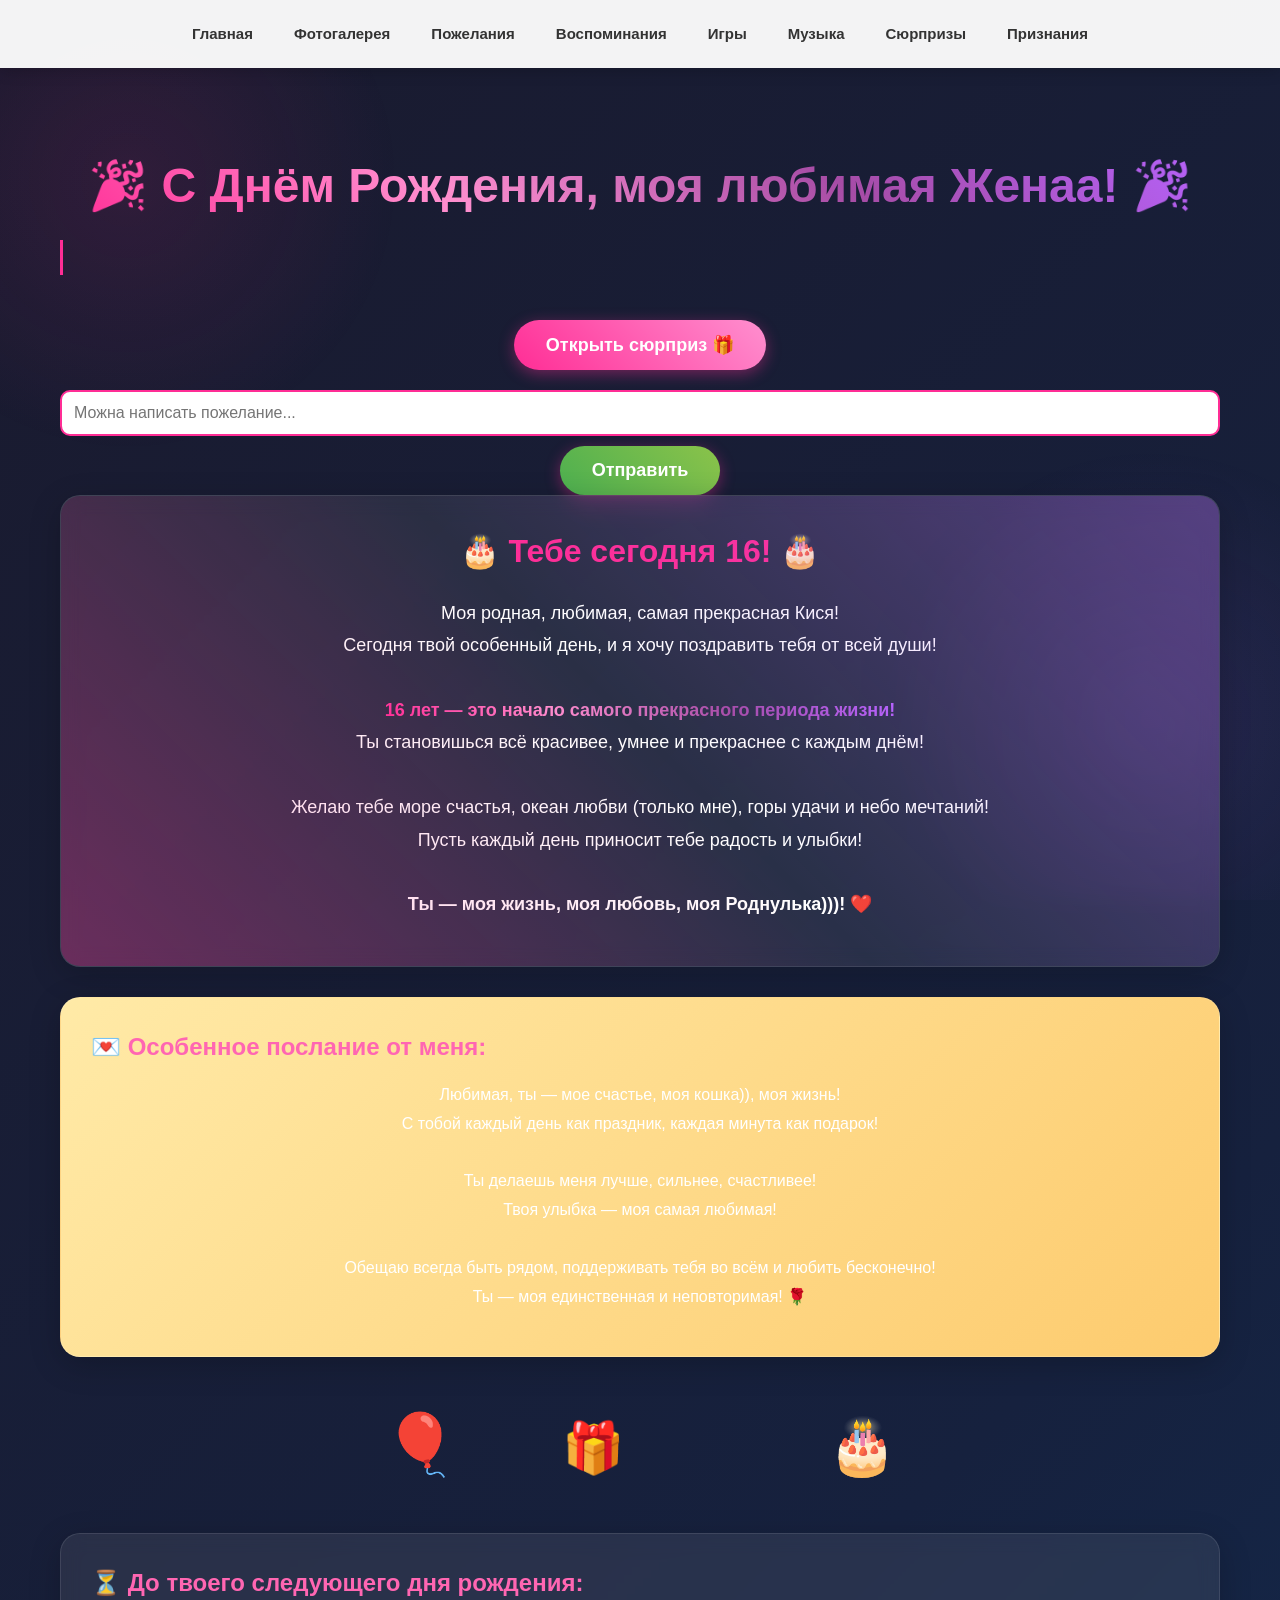
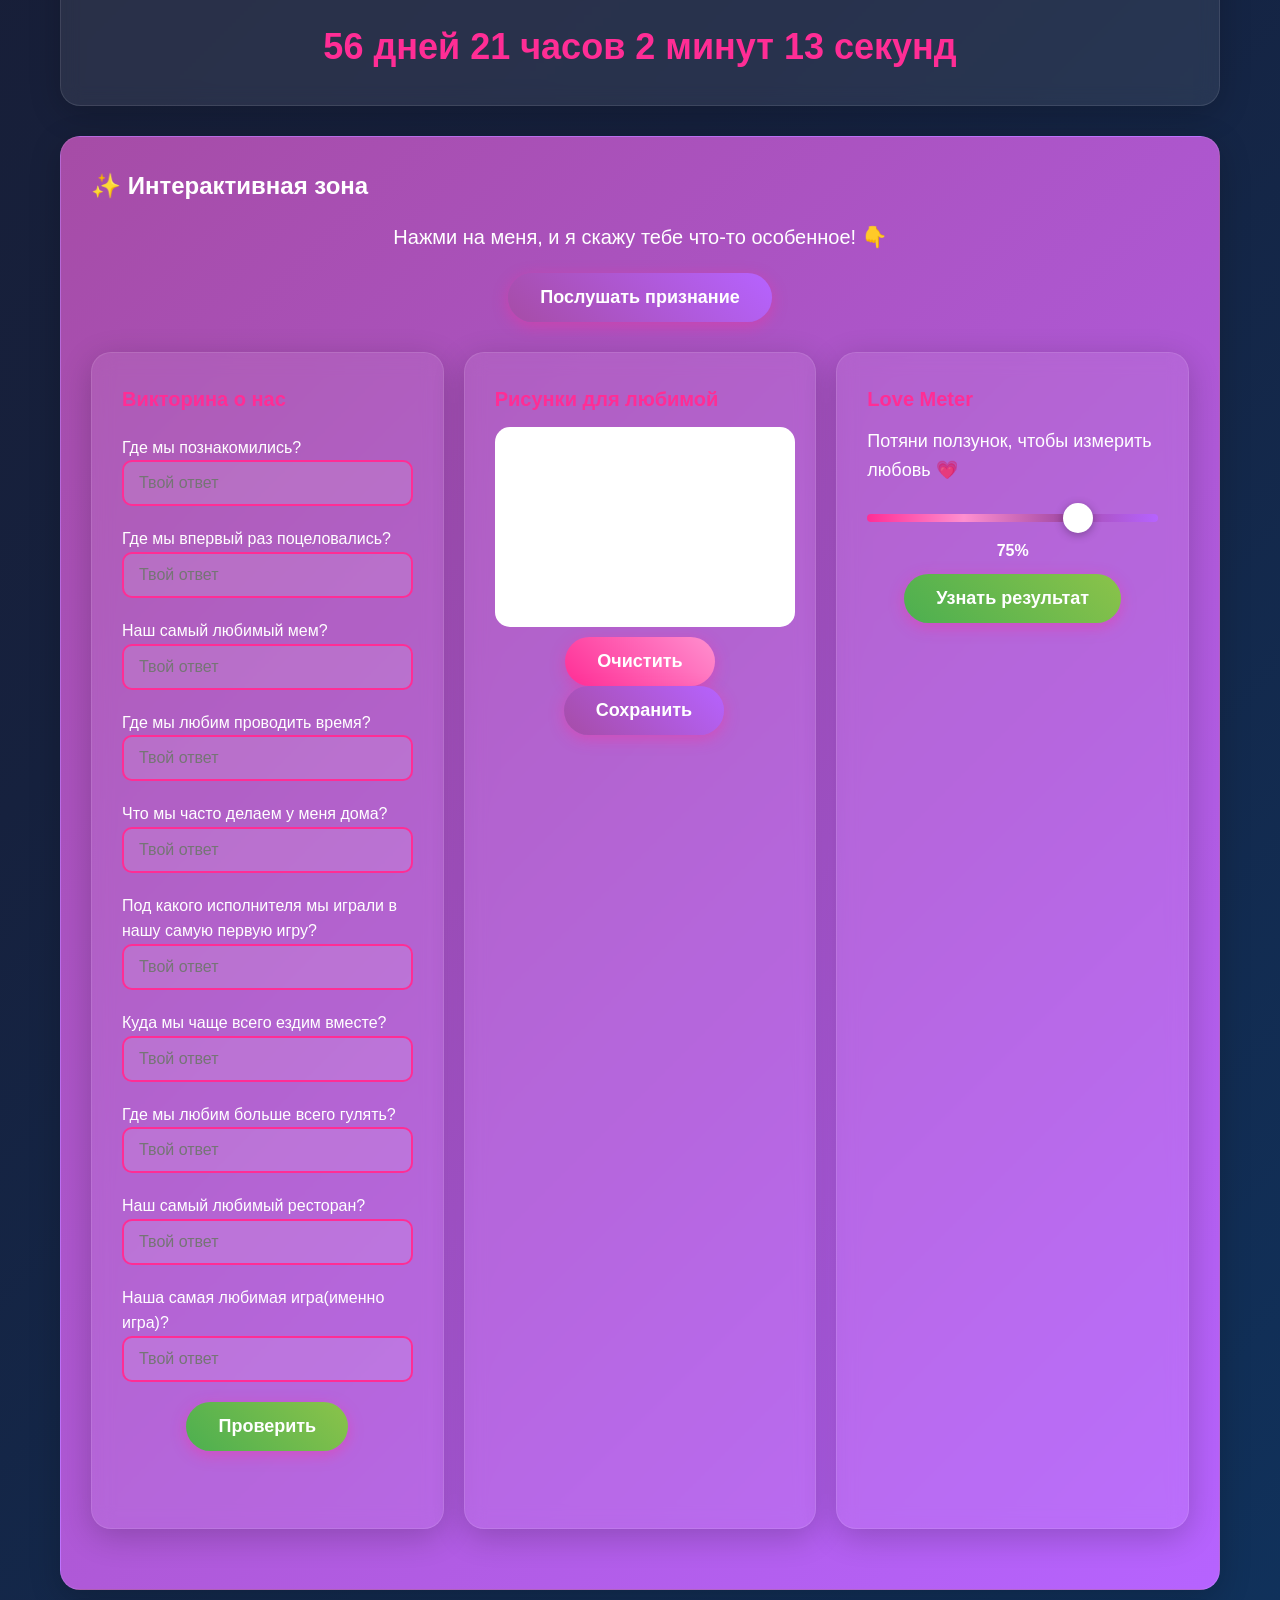
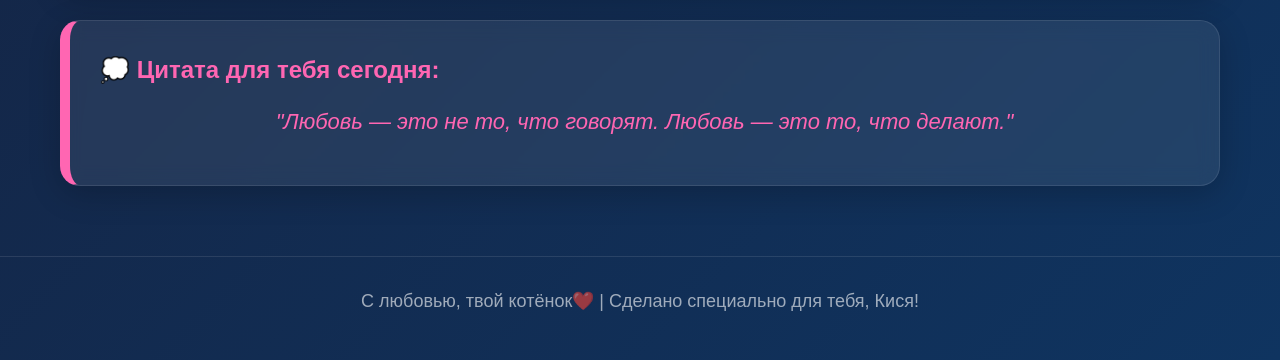
==== commit 0dce6a53: "first commit" ====
--- a/index.html
+++ b/index.html
@@ -2,15 +2,18 @@
 <html lang="ru">
 <head>
     <meta charset="UTF-8">
-    <meta name="viewport" content="width=device-width, initial-scale=1.0">
+    <meta name="viewport" content="width=device-width, initial-scale=1.0, maximum-scale=1.0, user-scalable=no">
     <meta name="description" content="Сайт-поздравление для моей любимой Киси — множество анимаций, игр и вспоминаний.">
     <title>С Днём Рождения, Кися! ❤️</title>
     <link rel="stylesheet" href="style.css">
 </head>
 <body data-birthday="02-01">
+    <!-- Бургер-меню для мобильных -->
+    <button class="hamburger-menu" onclick="toggleMenu()">☰</button>
+
     <!-- Навигация -->
     <nav class="navbar">
-        <ul>
+        <ul id="navMenu">
             <li><a href="index.html">Главная</a></li>
             <li><a href="gallery.html">Фотогалерея</a></li>
             <li><a href="wishes.html">Пожелания</a></li>
@@ -29,14 +32,16 @@
         <p class="typing-text subtitle" id="subtitle">Ты — моё солнышко, моя радость и моё всё...</p>
         <div style="text-align:center; margin-top:12px;">
             <button class="btn btn-pink" onclick="openSurpriseModal()">Открыть сюрприз 🎁</button>
-            <input id="quickWish" placeholder="Можна написать пожелание..." style="padding:8px 10px; border-radius:10px; border:none; width:220px; margin-left:10px;">
-            <button class="btn btn-green" onclick="saveQuickWish()" style="margin-left:8px;">Отправить</button>
+            <div style="margin-top:10px;">
+                <input id="quickWish" placeholder="Можна написать пожелание..." style="padding:12px; border-radius:10px; border:2px solid #ff2d95; width:100%; font-size:16px; margin-top:10px;">
+                <button class="btn btn-green" onclick="saveQuickWish()" style="margin-top:10px;">Отправить</button>
+            </div>
         </div>
         
         <!-- Основная карточка -->
         <div class="card animated-border">
             <h2>🎂 Тебе сегодня 16! 🎂</h2>
-            <p style="font-size: 24px; text-align: center; line-height: 1.8;">
+            <p style="font-size: 18px; text-align: center; line-height: 1.8;">
                 Моя родная, любимая, самая прекрасная Кися!<br>
                 Сегодня твой особенный день, и я хочу поздравить тебя от всей души!<br><br>
                 
@@ -53,7 +58,7 @@
         <!-- Специальное сообщение -->
         <div class="card" style="background: linear-gradient(135deg, #ffeaa7, #fdcb6e);">
             <h3>💌 Особенное послание от меня:</h3>
-            <p style="font-size: 20px; line-height: 1.8; text-align: center;">
+            <p style="font-size: 16px; line-height: 1.8; text-align: center;">
                 Любимая, ты — мое счастье, моя кошка)), моя жизнь!<br>
                 С тобой каждый день как праздник, каждая минута как подарок!<br><br>
                 
@@ -88,7 +93,7 @@
                 <button class="btn btn-purple" onclick="showSpecialMessage()">Послушать признание</button>
             </div>
 
-            <div class="activity-grid" style="margin-top:30px; display:grid; grid-template-columns: repeat(auto-fit,minmax(260px,1fr)); gap:20px;">
+            <div class="activity-grid">
                 <div class="card activity-card" id="quizCard">
                     <h4>Викторина о нас</h4>
                     <div class="quiz">
@@ -140,6 +145,7 @@
         </div>
     </div>
 
+    <!-- Модальное окно сюрприза -->
     <div class="modal" id="surpriseModal">
         <div class="modal-content">
             <span class="modal-close" onclick="closeSurpriseModal()">✖</span>
@@ -151,14 +157,26 @@
         </div>
     </div>
 
+    <!-- Toast уведомление -->
     <div id="toast" aria-live="polite"></div>
 
+    <!-- Footer -->
     <footer>
         <p>С любовью, твой котёнок❤️ | Сделано специально для тебя, Кися!</p>
     </footer>
 
+    <!-- Back to top button -->
+    <div class="back-to-top" id="backToTop" role="button" aria-label="Наверх" tabindex="0">⬆</div>
+
+    <!-- JavaScript -->
     <script>
-
+        // Бургер-меню
+        function toggleMenu() {
+            const menu = document.getElementById('navMenu');
+            menu.classList.toggle('active');
+        }
+
+        // Конфетти
         function createConfetti() {
             const confetti = document.createElement('div');
             confetti.className = 'confetti';
@@ -175,14 +193,13 @@
             return colors[Math.floor(Math.random() * colors.length)];
         }
 
-        // Функция для фейерверка — burst с короткими follow-up волнами
         function showConfetti() {
             playPop();
             for (let i = 0; i < 120; i++) createConfetti();
             [300, 600, 1000].forEach((delay, idx) => setTimeout(()=>{ for (let i=0;i<30;i++) createConfetti(); playPop(); }, delay));
         }
 
-        // Сердечки — burst + короткий дождь
+        // Сердечки
         function showHearts() {
             playPop();
             for (let i = 0; i < 20; i++) createHeart(false);
@@ -205,7 +222,7 @@
             setTimeout(() => heart.remove(), 5000);
         }
 
-        // Звук и модал/всплывашки
+        // Звук
         function playPop() {
             try {
                 const ctx = window._audioCtx || (window._audioCtx = new (window.AudioContext || window.webkitAudioContext)());
@@ -221,6 +238,7 @@
             } catch(e) { /* audio may be blocked until user interacts */ }
         }
 
+        // Модальное окно
         function openSurpriseModal() {
             document.getElementById('surpriseModal').classList.add('active');
         }
@@ -233,6 +251,7 @@
             showConfetti(); showHearts(); playPop(); closeSurpriseModal(); showToast('Сюрприз отправлен! ❤️');
         }
 
+        // Быстрое пожелание
         function saveQuickWish() {
             const el = document.getElementById('quickWish');
             if (!el) return;
@@ -246,6 +265,7 @@
             showToast('Пожелание сохранено! ❤️');
         }
 
+        // Toast
         function showToast(msg) {
             const t = document.getElementById('toast');
             if (!t) return;
@@ -254,7 +274,7 @@
             setTimeout(()=> t.classList.remove('visible'), 3000);
         }
 
-        // Функция для особенного сообщения
+        // Особенное сообщение
         function showSpecialMessage() {
             const messages = [
                 'Кися, ты — моя самая большая любовь! ❤️',
@@ -271,51 +291,50 @@
             alert(randomMessage);
         }
 
-        // ===== Викторина =====
+        // Викторина
         function submitQuiz() {
-    const correctAnswers = [
-        'Дайвинчик',
-        'Кфс',
-        'Помидор',
-        'Дома',
-        'Играем',
-        'Гостмэйн',
-        'Аграрный',
-        'Гармония',
-        'Вкусно и точка',
-        'Бравл старс'
-    ];
-    
-    const userAnswers = [];
-    for (let i = 0; i < 10; i++) {
-        const input = document.getElementById(`q${i}`);
-        userAnswers.push(input ? input.value.trim().toLowerCase() : '');
-    }
-    
-    let correctCount = 0;
-    for (let i = 0; i < 10; i++) {
-        if (userAnswers[i] === correctAnswers[i].toLowerCase()) {
-            correctCount++;
-        }
-    }
-    
-    const out = document.getElementById('quizResult');
-    
-    if (correctCount >= 10) {
-        out.innerText = 'Отлично! Ты хорошо помнишь наши моменты ❤️';
-        showConfetti(); 
-        setTimeout(()=>{ for(let i=0;i<8;i++) createHeart(false); }, 300);
-    } else if (correctCount >= 5) {
-        out.innerText = `Хорошо! ${correctCount} из 10 ответов правильные. Почти все верно! 💪`;
-    } else if (correctCount >= 3) {
-        out.innerText = `Уже близко! ${correctCount} из 10. Попробуй ещё разок 🌟`;
-    } else {
-        out.innerText = `Только ${correctCount} из 10... Давай, вспоминай лучше! 😊`;
-    }
-}
-        
-
-        // ===== Холст для рисования =====
+            const correctAnswers = [
+                'Дайвинчик',
+                'Кфс',
+                'Помидор',
+                'Дома',
+                'Играем',
+                'Гостмэйн',
+                'Аграрный',
+                'Гармония',
+                'Вкусно и точка',
+                'Бравл старс'
+            ];
+            
+            const userAnswers = [];
+            for (let i = 0; i < 10; i++) {
+                const input = document.getElementById(`q${i}`);
+                userAnswers.push(input ? input.value.trim().toLowerCase() : '');
+            }
+            
+            let correctCount = 0;
+            for (let i = 0; i < 10; i++) {
+                if (userAnswers[i] === correctAnswers[i].toLowerCase()) {
+                    correctCount++;
+                }
+            }
+            
+            const out = document.getElementById('quizResult');
+            
+            if (correctCount >= 10) {
+                out.innerText = 'Отлично! Ты хорошо помнишь наши моменты ❤️';
+                showConfetti(); 
+                setTimeout(()=>{ for(let i=0;i<8;i++) createHeart(false); }, 300);
+            } else if (correctCount >= 5) {
+                out.innerText = `Хорошо! ${correctCount} из 10 ответов правильные. Почти все верно! 💪`;
+            } else if (correctCount >= 3) {
+                out.innerText = `Уже близко! ${correctCount} из 10. Попробуй ещё разок 🌟`;
+            } else {
+                out.innerText = `Только ${correctCount} из 10... Давай, вспоминай лучше! 😊`;
+            }
+        }
+
+        // Холст для рисования
         (function setupCanvas(){
             const canvas = document.getElementById('drawCanvas');
             if (!canvas) return;
@@ -342,7 +361,7 @@
             window.downloadCanvas = function(){ const link = document.createElement('a'); link.href = canvas.toDataURL('image/png'); link.download = 'kiss_for_kisi.png'; link.click(); };
         })();
 
-        // ===== Love Meter =====
+        // Love Meter
         function updateLoveValue(val){
             const el = document.getElementById('loveValue'); if (el) el.innerText = Math.round(val) + '%';
         }
@@ -360,11 +379,11 @@
             if (v > 40) { showConfetti(); for(let i=0;i<6;i++) createHeart(false); }
         }
 
-        // Таймер обратного отсчета (если в теге body указать data-birthday="MM-DD", он будет использовать её)
+        // Таймер обратного отсчета
         let birthdayTriggered = false;
         function updateCountdown() {
             const now = new Date();
-            const bd = document.body.getAttribute('data-birthday'); // формат MM-DD
+            const bd = document.body.getAttribute('data-birthday');
             let target;
             if (bd) {
                 const parts = bd.split('-').map(n => parseInt(n, 10));
@@ -375,7 +394,6 @@
                 }
             }
             if (!target) {
-                // запасной вариант — через 365 дней
                 target = new Date(now.getTime() + 365 * 24 * 60 * 60 * 1000);
             }
 
@@ -384,7 +402,6 @@
                 document.getElementById('countdown').innerHTML = 'С днём рождения! ❤️';
                 if (!birthdayTriggered) {
                     birthdayTriggered = true;
-                    // Короткая задержка, затем запускаем эффекты и меняем заголовок
                     setTimeout(()=>{ showConfetti(); showHearts(); document.title = 'С Днём Рождения, Кися! 🎉'; }, 500);
                 }
                 return;
@@ -398,11 +415,10 @@
                 `${days} дней ${hours} часов ${minutes} минут ${seconds} секунд`;
         }
 
-        // Запуск таймера
         setInterval(updateCountdown, 1000);
         updateCountdown();
 
-        // Создание снежинок (эффект праздника)
+        // Снежинки
         function createSnow() {
             for (let i = 0; i < 50; i++) {
                 const snow = document.createElement('div');
@@ -415,8 +431,15 @@
                 document.body.appendChild(snow);
             }
         }
-
         createSnow();
+
+        // Back to top
+        (function(){
+            const btn = document.getElementById('backToTop');
+            window.addEventListener('scroll', ()=>{ if (window.scrollY > 200) btn.classList.add('visible'); else btn.classList.remove('visible'); });
+            btn.addEventListener('click', ()=> window.scrollTo({top:0, behavior:'smooth'}));
+            btn.addEventListener('keydown', (e)=>{ if (e.key === 'Enter' || e.key === ' ') { e.preventDefault(); window.scrollTo({top:0, behavior:'smooth'}); } });
+        })();
     </script>
 </body>
 </html>
--- a/style.css
+++ b/style.css
@@ -1,4 +1,4 @@
-/* Глобальные стили */
+/* Общие стили */
 * {
     margin: 0;
     padding: 0;
@@ -6,12 +6,13 @@
 }
 
 body {
-    font-family: 'Arial', sans-serif;
-    background: linear-gradient(135deg, #0a0a0a 0%, #111111 100%);
-    color: #f8f8f8;
+    font-family: 'Segoe UI', Tahoma, Geneva, Verdana, sans-serif;
+    background: linear-gradient(135deg, #1a1a2e, #16213e, #0f3460);
+    color: #ffffff;
+    line-height: 1.6;
     overflow-x: hidden;
     position: relative;
-} 
+}
 
 body::before {
     content: '';
@@ -20,447 +21,459 @@
     left: 0;
     width: 100%;
     height: 100%;
-    background: 
-        radial-gradient(circle at 10% 20%, rgba(255,45,149,0.06) 0%, transparent 20%),
-        radial-gradient(circle at 90% 80%, rgba(255,45,149,0.06) 0%, transparent 20%);
+    background: radial-gradient(circle at 10% 20%, rgba(255, 45, 149, 0.1) 0%, transparent 20%),
+                radial-gradient(circle at 90% 80%, rgba(182, 99, 255, 0.1) 0%, transparent 20%);
     z-index: -1;
-} 
-
-/* Анимации */
-@keyframes float {
-    0%, 100% { transform: translateY(0px); }
-    50% { transform: translateY(-20px); }
-}
-
-@keyframes pulse {
-    0%, 100% { transform: scale(1); }
-    50% { transform: scale(1.1); }
-}
-
-@keyframes fadeIn {
-    from { opacity: 0; transform: translateY(20px); }
-    to { opacity: 1; transform: translateY(0); }
-}
-
-@keyframes heartBeat {
-    0%, 100% { transform: scale(1); }
-    10%, 30% { transform: scale(1.3); }
-    20%, 40% { transform: scale(1.1); }
-}
-
-@keyframes sparkle {
-    0%, 100% { opacity: 0; }
-    50% { opacity: 1; }
-}
-
-@keyframes slideInLeft {
-    from { transform: translateX(-100%); opacity: 0; }
-    to { transform: translateX(0); opacity: 1; }
-}
-
-@keyframes slideInRight {
-    from { transform: translateX(100%); opacity: 0; }
-    to { transform: translateX(0); opacity: 1; }
-}
-
-@keyframes slideInUp {
-    from { transform: translateY(100%); opacity: 0; }
-    to { transform: translateY(0); opacity: 1; }
-}
-
-@keyframes slideInDown {
-    from { transform: translateY(-100%); opacity: 0; }
-    to { transform: translateY(0); opacity: 1; }
-}
-
-@keyframes rotate360 {
-    from { transform: rotate(0deg); }
-    to { transform: rotate(360deg); }
-}
-
-@keyframes bounce {
-    0%, 100% { transform: translateY(0); }
-    50% { transform: translateY(-30px); }
-}
-
-@keyframes wiggle {
-    0%, 100% { transform: rotate(0deg); }
-    25% { transform: rotate(-5deg); }
-    75% { transform: rotate(5deg); }
+}
+
+.container {
+    max-width: 1200px;
+    margin: 0 auto;
+    padding: 20px;
+    padding-top: 80px;
+}
+
+h1, h2, h3, h4 {
+    margin-bottom: 20px;
+    font-weight: 700;
+}
+
+h1 {
+    font-size: 48px;
+    text-align: center;
+    margin-bottom: 15px;
+    animation: gradientShift 3s ease infinite;
+    background: linear-gradient(45deg, #ff2d95, #ff8fcf, #a64ca6, #b663ff);
+    -webkit-background-clip: text;
+    -webkit-text-fill-color: transparent;
+    background-clip: text;
+}
+
+h2 {
+    font-size: 32px;
+    text-align: center;
+    color: #ff2d95;
+}
+
+h3 {
+    font-size: 24px;
+    color: #ff66b2;
+    margin-bottom: 15px;
+}
+
+h4 {
+    font-size: 20px;
+    color: #ff2d95;
+    margin-bottom: 12px;
+}
+
+p {
+    margin-bottom: 15px;
+    font-size: 18px;
+}
+
+.subtitle {
+    font-size: 22px;
+    text-align: center;
+    color: #ffd6ee;
+    margin-bottom: 25px;
 }
 
 /* Навигация */
 .navbar {
-    background: rgba(10, 10, 10, 0.85);
-    padding: 20px;
-    box-shadow: 0 4px 15px rgba(0,0,0,0.6);
     position: sticky;
     top: 0;
+    background: rgba(255, 255, 255, 0.95);
+    box-shadow: 0 2px 15px rgba(0, 0, 0, 0.2);
     z-index: 1000;
-} 
+}
 
 .navbar ul {
     list-style: none;
     display: flex;
     justify-content: center;
-    gap: 30px;
-    flex-wrap: wrap;
-}
-
-.navbar li a {
-    display: inline-flex;
-    align-items: center;
-    justify-content: center;
+    gap: 5px;
+    padding: 10px 0;
+    margin: 0;
+}
+
+.navbar li {
+    margin: 0;
+}
+
+.navbar a {
+    display: block;
+    padding: 12px 18px;
     text-decoration: none;
-    color: #ff66b2;
-    font-weight: bold;
-    font-size: 18px;
-    padding: 14px 28px;
-    border-radius: 28px;
-    transition: all 0.22s ease;
+    color: #333;
+    font-weight: 600;
+    border-radius: 25px;
+    transition: all 0.3s ease;
+    font-size: 15px;
+}
+
+.navbar a:hover {
+    background: linear-gradient(45deg, #ff2d95, #ff8fcf);
+    color: white;
+    transform: translateY(-2px);
+    box-shadow: 0 4px 12px rgba(255, 45, 149, 0.3);
+}
+
+.navbar a.active {
+    background: linear-gradient(45deg, #ff2d95, #ff8fcf);
+    color: white;
+    box-shadow: 0 4px 12px rgba(255, 45, 149, 0.3);
+}
+
+/* Бургер-меню */
+.hamburger-menu {
+    display: none;
+    position: fixed;
+    top: 15px;
+    right: 15px;
+    z-index: 2000;
+    background: #ff2d95;
+    border: none;
+    border-radius: 50%;
+    width: 50px;
+    height: 50px;
+    font-size: 24px;
+    color: white;
+    cursor: pointer;
+    box-shadow: 0 2px 10px rgba(0, 0, 0, 0.2);
+    transition: transform 0.3s ease;
+}
+
+.hamburger-menu:hover {
+    transform: rotate(90deg);
+}
+
+/* Карточки */
+.card {
+    background: rgba(255, 255, 255, 0.08);
+    backdrop-filter: blur(10px);
+    border-radius: 20px;
+    padding: 30px;
+    margin-bottom: 30px;
+    box-shadow: 0 8px 32px rgba(0, 0, 0, 0.2);
+    border: 1px solid rgba(255, 255, 255, 0.1);
+    transition: transform 0.3s ease, box-shadow 0.3s ease;
+}
+
+.card:hover {
+    transform: translateY(-5px);
+    box-shadow: 0 12px 40px rgba(255, 45, 149, 0.3);
+}
+
+.animated-border {
     position: relative;
     overflow: hidden;
-    cursor: pointer;
-    touch-action: manipulation;
-    -webkit-tap-highlight-color: transparent;
-    user-select: none;
-}
-
-/* Фокус и доступность */
-.navbar li a:focus-visible {
-    outline: 3px solid rgba(255,45,149,0.18);
-    outline-offset: 4px;
-    box-shadow: 0 6px 20px rgba(255,45,149,0.12);
-}  
-
-.navbar li a::before {
+}
+
+.animated-border::before {
     content: '';
     position: absolute;
-    top: 0;
-    left: -100%;
-    width: 100%;
-    height: 100%;
-    background: linear-gradient(90deg, transparent, rgba(255,45,149,0.12), transparent);
-    transition: left 0.5s;
-} 
-
-.navbar li a:hover::before {
-    left: 100%;
-}
-
-.navbar li a:hover, .navbar li a:focus-visible {
-    transform: translateY(-3px) scale(1.03);
-    color: #ffffff;
-    background: linear-gradient(135deg, #ff66b2, #ff8fcf);
-    box-shadow: 0 8px 30px rgba(255,45,149,0.25);
-}
-
-.navbar li a:active {
-    transform: translateY(0) scale(0.99);
-    opacity: 0.98;
-} 
-
-/* Активная ссылка */
-.navbar li a.active {
-    background: linear-gradient(135deg, #ff66b2, #ff8fcf);
-    color: white;
-    box-shadow: 0 8px 30px rgba(255,45,149,0.35);
-    transform: scale(1.03);
-}
-
-/* Улучшение для модального изображения */
-.modal-content img {
-    border-radius: 12px;
-    max-height: 70vh;
-    object-fit: cover;
-}
-
-/* Адаптивность карточек в игре */
-.memory-card {
-    width: 100%;
-    aspect-ratio: 1 / 1;
-    max-width: 140px;
-    height: auto;
-}
-
-
-/* Контейнер */
-.container {
-    max-width: 1200px;
-    margin: 0 auto;
-    padding: 40px 20px;
-}
-
-/* Герой-блок */
-.hero {
-    background: linear-gradient(90deg, rgba(255,45,149,0.08), rgba(182,102,204,0.06));
-    border-radius: 14px;
-    padding: 28px;
-    margin-bottom: 24px;
-    text-align: center;
-    box-shadow: 0 8px 30px rgba(0,0,0,0.35);
-    animation: fadeIn 0.9s ease both;
-}
-
-.hero h2 { color: #ff8fcf; font-size: 1.8em; margin-bottom: 6px; }
-.hero p { color: rgba(255,214,238,0.95); margin-bottom: 0; }
-
-/* Back to top */
-.back-to-top {
-    position: fixed;
-    right: 20px;
-    bottom: 24px;
-    background: linear-gradient(135deg,#ff66b2,#b663ff);
-    color: white;
-    border-radius: 50px;
-    padding: 10px 14px;
-    font-size: 18px;
-    box-shadow: 0 8px 30px rgba(0,0,0,0.5);
-    cursor: pointer;
-    z-index: 2000;
-    display: none;
-    transition: transform 200ms ease, opacity 200ms ease;
-}
-
-.back-to-top.visible { display: block; transform: translateY(-6px); }
-.back-to-top:focus { outline: 3px solid rgba(255,140,207,0.25); outline-offset: 4px; }
-.back-to-top:hover { transform: translateY(-6px) scale(1.03); }
-/* Мелкие фишки */
-.badge { background: rgba(255,45,149,0.12); color:#ff8fcf; padding:6px 10px; border-radius:999px; font-weight:700; }
-
-/* Плейлист */
-.playlist { display:flex; flex-direction:column; gap:8px; margin-top:12px; }
-.playlist .track { display:flex; align-items:center; justify-content:space-between; padding:8px 12px; border-radius:10px; background: rgba(255,255,255,0.02); }
-.playlist .track.playing { background: linear-gradient(90deg, rgba(255,45,149,0.06), rgba(182,102,204,0.04)); box-shadow: inset 0 1px 0 rgba(255,255,255,0.02); }
-
-/* Timeline */
-.timeline { display:flex; flex-direction:column; gap:14px; }
-.timeline-item { display:flex; gap:12px; align-items:flex-start; }
-.timeline-item .dot { width:12px; height:12px; background:#ff2d95; border-radius:50%; margin-top:6px; }
-.timeline-item .content { background: rgba(255,255,255,0.02); padding:12px; border-radius:10px; }
-
-/* Responsive tweaks for small screens */
-@media (max-width: 700px) {
-    .hero h2 { font-size: 1.4em; }
-    .btn { padding: 12px 20px; }
-}
-
-
-/* Заголовки */
-h1 {
-    font-size: 4em;
-    color: #ff2d95;
-    text-align: center;
-    margin-bottom: 30px;
-    animation: fadeIn 1s ease-in-out;
-    text-shadow: 3px 3px 10px rgba(255,45,149,0.25);
-    position: relative;
-}
-
-h1::after {
-    content: '';
-    position: absolute;
-    bottom: -10px;
-    left: 50%;
-    transform: translateX(-50%);
-    width: 200px;
-    height: 4px;
-    background: linear-gradient(90deg, #ff2d95, #ff8fcf);
-    border-radius: 2px;
-} 
-
-h2 {
-    font-size: 2.5em;
-    color: #ff66b2;
-    text-align: center;
-    margin: 40px 0 20px;
-    animation: slideInUp 1s ease-in-out;
-} 
-
-h3 {
-    font-size: 1.8em;
-    color: #ff8fcf;
-    margin: 20px 0;
+    top: -50%;
+    left: -50%;
+    width: 200%;
+    height: 200%;
+    background: linear-gradient(
+        45deg,
+        transparent,
+        rgba(255, 45, 149, 0.3),
+        transparent,
+        rgba(182, 99, 255, 0.3),
+        transparent
+    );
+    animation: borderGlow 3s linear infinite;
+}
+
+@keyframes borderGlow {
+    0% {
+        transform: rotate(0deg);
+    }
+    100% {
+        transform: rotate(360deg);
+    }
 }
 
 /* Кнопки */
 .btn {
-    display: inline-flex;
-    align-items: center;
-    justify-content: center;
-    padding: 14px 40px;
-    background: linear-gradient(135deg, #ff2d95, #ff66b2);
-    background-size: 200% 200%;
-    background-position: 0% 50%;
-    color: white;
-    text-decoration: none;
+    display: inline-block;
+    padding: 14px 32px;
+    background: linear-gradient(45deg, #ff2d95, #ff8fcf);
+    color: white;
+    border: none;
     border-radius: 50px;
     font-size: 18px;
-    font-weight: bold;
-    transition: transform 250ms cubic-bezier(.2,.8,.2,1), box-shadow 250ms ease, background-position 600ms ease;
+    font-weight: 600;
+    cursor: pointer;
+    transition: all 0.3s ease;
+    text-align: center;
+    text-decoration: none;
+    box-shadow: 0 4px 15px rgba(255, 45, 149, 0.4);
+}
+
+.btn:hover {
+    transform: translateY(-3px);
+    box-shadow: 0 6px 20px rgba(255, 45, 149, 0.6);
+}
+
+.btn:active {
+    transform: translateY(1px);
+}
+
+.btn-pink {
+    background: linear-gradient(45deg, #ff2d95, #ff8fcf);
+}
+
+.btn-green {
+    background: linear-gradient(45deg, #4caf50, #8bc34a);
+}
+
+.btn-purple {
+    background: linear-gradient(45deg, #a64ca6, #b663ff);
+}
+
+.btn-pink:hover {
+    box-shadow: 0 6px 20px rgba(255, 45, 149, 0.6);
+}
+
+.btn-green:hover {
+    box-shadow: 0 6px 20px rgba(76, 175, 80, 0.6);
+}
+
+.btn-purple:hover {
+    box-shadow: 0 6px 20px rgba(166, 76, 166, 0.6);
+}
+
+/* Градиентный текст */
+.gradient-text {
+    background: linear-gradient(45deg, #ff2d95, #ff8fcf, #a64ca6, #b663ff);
+    -webkit-background-clip: text;
+    -webkit-text-fill-color: transparent;
+    background-clip: text;
+    font-weight: 700;
+}
+
+/* Анимации */
+@keyframes pulse {
+    0%, 100% {
+        transform: scale(1);
+    }
+    50% {
+        transform: scale(1.05);
+    }
+}
+
+@keyframes gradientShift {
+    0%, 100% {
+        background-position: 0% 50%;
+    }
+    50% {
+        background-position: 100% 50%;
+    }
+}
+
+@keyframes float {
+    0%, 100% {
+        transform: translateY(0px);
+    }
+    50% {
+        transform: translateY(-20px);
+    }
+}
+
+@keyframes typing {
+    from {
+        width: 0;
+    }
+    to {
+        width: 100%;
+    }
+}
+
+@keyframes blink {
+    50% {
+        border-color: transparent;
+    }
+}
+
+.pulsing {
+    animation: pulse 2s ease-in-out infinite;
+}
+
+.floating {
+    animation: float 3s ease-in-out infinite;
+    display: inline-block;
+}
+
+.typing-text {
+    overflow: hidden;
+    border-right: 3px solid #ff2d95;
+    white-space: nowrap;
+    animation: typing 3.5s steps(40, end), blink 0.75s step-end infinite;
+    width: 0;
+    display: inline-block;
+}
+
+/* Викторина */
+.quiz {
+    margin-top: 20px;
+}
+
+.q {
+    margin-bottom: 20px;
+}
+
+.q input {
+    width: 100%;
+    padding: 12px 15px;
+    border: 2px solid #ff2d95;
+    border-radius: 10px;
+    font-size: 16px;
+    background: rgba(255, 255, 255, 0.1);
+    color: white;
+    transition: border-color 0.3s ease;
+}
+
+.q input:focus {
+    outline: none;
+    border-color: #ff8fcf;
+    box-shadow: 0 0 10px rgba(255, 45, 149, 0.3);
+}
+
+#quizResult {
+    min-height: 24px;
+}
+
+/* Холст для рисования */
+.canvas-draw {
+    background: white;
+    border-radius: 15px;
+    display: block;
+    margin: 0 auto;
+    cursor: crosshair;
+}
+
+/* Love Meter */
+.love-meter {
+    margin-top: 20px;
+}
+
+#loveRange {
+    width: 100%;
+    height: 8px;
+    border-radius: 10px;
+    background: linear-gradient(90deg, #ff2d95, #ff8fcf, #a64ca6, #b663ff);
+    outline: none;
+    -webkit-appearance: none;
+    appearance: none;
+}
+
+#loveRange::-webkit-slider-thumb {
+    -webkit-appearance: none;
+    appearance: none;
+    width: 30px;
+    height: 30px;
+    border-radius: 50%;
+    background: white;
+    cursor: pointer;
+    box-shadow: 0 2px 10px rgba(0, 0, 0, 0.3);
+}
+
+#loveRange::-moz-range-thumb {
+    width: 30px;
+    height: 30px;
+    border-radius: 50%;
+    background: white;
+    cursor: pointer;
     border: none;
-    cursor: pointer;
-    position: relative;
-    overflow: hidden;
-    will-change: transform, box-shadow;
-    box-shadow: 0 5px 20px rgba(255,45,149,0.28);
-}
-
-/* Sheen (moving highlight) */
-.btn::before {
-    content: '';
-    position: absolute;
-    top: 0;
-    left: -120%;
-    width: 60%;
-    height: 100%;
-    background: linear-gradient(90deg, transparent, rgba(255,255,255,0.12), transparent);
-    transform: skewX(-20deg);
-    transition: left 450ms cubic-bezier(.2,.9,.2,1), opacity 180ms;
-    opacity: 0;
-}
-
-.btn:hover::before {
-    left: 120%;
-    opacity: 1;
-}
-
-/* Soft overlay glow on hover */
-.btn::after {
-    content: '';
-    position: absolute;
-    inset: 0;
-    border-radius: 50px;
-    background: radial-gradient(circle at 50% 30%, rgba(255,255,255,0.06), transparent 35%);
-    opacity: 0;
-    transform: scale(0.96);
-    transition: opacity 220ms ease, transform 220ms ease;
-    pointer-events: none;
-}
-
-.btn:hover::after {
-    opacity: 1;
-    transform: scale(1);
-}
-
-.btn:hover {
-    transform: translateY(-6px) scale(1.03);
-    box-shadow: 0 14px 44px rgba(255,45,149,0.28);
-    background-position: 100% 50%;
-}
-
-.btn:active {
-    transform: translateY(0) scale(0.98);
-    box-shadow: 0 6px 18px rgba(255,45,149,0.18);
-}
-
-.btn:focus-visible {
-    outline: 3px solid rgba(255,45,149,0.16);
-    outline-offset: 4px;
-}
-
-.btn-pink {
-    background: linear-gradient(135deg, #ff66b2, #ff8fcf);
-}
-
-.btn-purple {
-    background: linear-gradient(135deg, #c71585, #a64ca6);
-}
-
-.btn-green {
-    background: linear-gradient(135deg, #ff4da6, #ff66b2);
-} 
-
-/* Карточки */
-.card {
-    background: rgba(10,10,10,0.75);
-    border-radius: 20px;
-    padding: 30px;
-    margin: 20px 0;
-    box-shadow: 0 10px 40px rgba(0,0,0,0.6);
-    animation: fadeIn 1s ease-in-out;
-    position: relative;
-    overflow: hidden;
-}
-
-.card::before {
-    content: '';
-    position: absolute;
-    top: 0;
-    left: 0;
-    width: 100%;
-    height: 5px;
-    background: linear-gradient(90deg, #ff2d95, #ff8fcf, #ff66b2);
-}
-
-.card:hover {
-    transform: translateY(-10px);
-    box-shadow: 0 15px 50px rgba(255,45,149,0.15);
-} 
-
-/* Фотогалерея */
-.gallery {
+    box-shadow: 0 2px 10px rgba(0, 0, 0, 0.3);
+}
+
+/* Сетка активностей */
+.activity-grid {
     display: grid;
-    grid-template-columns: repeat(auto-fit, minmax(250px, 1fr));
+    grid-template-columns: repeat(auto-fit, minmax(260px, 1fr));
     gap: 20px;
     margin-top: 30px;
 }
 
-.photo-item {
-    position: relative;
-    overflow: hidden;
-    border-radius: 15px;
-    cursor: pointer;
-    transition: transform 0.3s;
-}
-
-.photo-item:hover {
-    transform: scale(1.05);
-}
-
-.photo-item img {
-    width: 100%;
-    height: 250px;
-    object-fit: cover;
-    transition: transform 0.5s;
-}
-
-.photo-item:hover img {
-    transform: scale(1.1);
-}
-
-/* Спецэффекты */
-.sparkle {
-    position: absolute;
+.activity-card {
+    background: rgba(255, 255, 255, 0.08);
+    border: 1px solid rgba(255, 255, 255, 0.1);
+}
+
+/* Конфетти */
+.confetti {
+    position: fixed;
     width: 10px;
     height: 10px;
-    background: rgba(255,214,238,0.95);
+    border-radius: 2px;
+    pointer-events: none;
+    animation: fall linear forwards;
+}
+
+@keyframes fall {
+    to {
+        transform: translateY(100vh) rotate(720deg);
+        opacity: 0;
+    }
+}
+
+/* Сердечки */
+.heart {
+    position: fixed;
+    font-size: 24px;
+    pointer-events: none;
+    z-index: 9999;
+    animation: heartPop 0.5s ease-out;
+}
+
+.heart-fall {
+    animation: heartFall 3s ease-in forwards;
+}
+
+@keyframes heartPop {
+    0% {
+        transform: scale(0.1);
+        opacity: 0;
+    }
+    50% {
+        transform: scale(1.2);
+        opacity: 1;
+    }
+    100% {
+        transform: scale(1);
+        opacity: 1;
+    }
+}
+
+@keyframes heartFall {
+    to {
+        transform: translateY(100vh) rotate(360deg);
+        opacity: 0;
+    }
+}
+
+/* Снежинки */
+.snow {
+    position: fixed;
+    background: white;
     border-radius: 50%;
-    animation: sparkle 2s infinite;
     pointer-events: none;
-}
-
-.heart {
-    position: absolute;
-    color: #ff2d95;
-    animation: heartBeat 1s infinite;
-    font-size: 30px;
-    pointer-events: none;
-} 
-
-.floating {
-    animation: float 3s ease-in-out infinite;
-}
-
-.pulsing {
-    animation: pulse 2s infinite;
-}
-
-.wiggling {
-    animation: wiggle 1s infinite;
-}
-
-/* Модальные окна */
+    z-index: -1;
+    animation: snowfall linear infinite;
+}
+
+@keyframes snowfall {
+    to {
+        transform: translateY(100vh) translateX(100px);
+    }
+}
+
+/* Модальное окно */
 .modal {
     display: none;
     position: fixed;
@@ -468,421 +481,341 @@
     left: 0;
     width: 100%;
     height: 100%;
-    background: rgba(0,0,0,0.8);
-    z-index: 2000;
+    background: rgba(0, 0, 0, 0.8);
+    z-index: 3000;
     justify-content: center;
     align-items: center;
+    animation: fadeIn 0.3s ease;
 }
 
 .modal.active {
     display: flex;
-    animation: fadeIn 0.5s;
+}
+
+@keyframes fadeIn {
+    from {
+        opacity: 0;
+    }
+    to {
+        opacity: 1;
+    }
 }
 
 .modal-content {
-    background: #0f0f0f;
-    color: #f8f8f8;
+    background: linear-gradient(135deg, #ff2d95, #ff8fcf);
+    color: white;
     padding: 40px;
     border-radius: 20px;
-    max-width: 600px;
+    text-align: center;
+    max-width: 500px;
     width: 90%;
+    box-shadow: 0 10px 40px rgba(0, 0, 0, 0.5);
     position: relative;
-    animation: slideInUp 0.5s;
+    animation: slideUp 0.4s ease;
+}
+
+@keyframes slideUp {
+    from {
+        transform: translateY(50px);
+        opacity: 0;
+    }
+    to {
+        transform: translateY(0);
+        opacity: 1;
+    }
 }
 
 .modal-close {
     position: absolute;
     top: 15px;
-    right: 20px;
-    font-size: 30px;
+    right: 15px;
+    font-size: 28px;
+    color: white;
     cursor: pointer;
-    color: #ff2d95;
-    transition: transform 0.3s;
-} 
+    transition: transform 0.3s ease;
+}
 
 .modal-close:hover {
     transform: rotate(90deg);
 }
 
-/* Конфетти */
-.confetti {
+/* Toast */
+#toast {
     position: fixed;
-    width: 10px;
-    height: 10px;
-    background: #ff2d95;
+    bottom: 20px;
+    left: 50%;
+    transform: translateX(-50%);
+    background: #ff6b9d;
+    color: white;
+    padding: 12px 24px;
+    border-radius: 50px;
+    font-weight: bold;
+    z-index: 1000;
+    box-shadow: 0 4px 12px rgba(0, 0, 0, 0.2);
+    opacity: 0;
+    transition: opacity 0.3s;
+}
+
+#toast.visible {
+    opacity: 1;
+}
+
+/* Footer */
+footer {
+    text-align: center;
+    padding: 30px;
+    margin-top: 20px;
+    color: rgba(255, 255, 255, 0.6);
+    font-size: 16px;
+    border-top: 1px solid rgba(255, 255, 255, 0.1);
+}
+
+/* Back to top */
+.back-to-top {
+    position: fixed;
+    bottom: 20px;
+    right: 20px;
+    width: 60px;
+    height: 60px;
+    background: linear-gradient(45deg, #ff2d95, #ff8fcf);
+    color: white;
+    border: none;
     border-radius: 50%;
-    animation: fall linear forwards;
-    z-index: 100;
-    will-change: transform, opacity;
-}
-
-@keyframes fall {
-    to {
-        transform: translateY(100vh) rotate(360deg);
-        opacity: 0;
-    }
-}
-
-/* Падающие сердечки */
-.heart-fall {
-    position: fixed;
-    font-size: 28px;
-    left: 50%;
-    top: -10vh;
-    transform: translateX(-50%);
-    animation: heartFall 3s linear forwards;
-    pointer-events: none;
-    z-index: 150;
-}
-
-@keyframes heartFall {
-    to {
-        transform: translateY(120vh) translateX(-50%);
-        opacity: 0;
-    }
-} 
-
-/* Снег */
-.snow {
-    position: fixed;
-    width: 10px;
-    height: 10px;
-    background: white;
-    border-radius: 50%;
-    animation: snow linear infinite;
-    z-index: -1;
-}
-
-@keyframes snow {
-    to {
-        transform: translateY(100vh) translateX(100px);
-    }
-}
-
-/* Градиентный текст */
-.gradient-text {
-    background: linear-gradient(90deg, #ff2d95, #ff8fcf, #a64ca6, #b663ff);
-    -webkit-background-clip: text;
-    -webkit-text-fill-color: transparent;
-    background-clip: text;
-    font-weight: bold;
-}
-
-/* Анимированные границы */
-.animated-border {
-    position: relative;
-}
-
-.animated-border::after {
-    content: '';
-    position: absolute;
-    top: -5px;
-    left: -5px;
-    right: -5px;
-    bottom: -5px;
-    border: 3px solid transparent;
-    border-radius: 25px;
-    animation: borderPulse 3s infinite;
-}
-
-@keyframes borderPulse {
-    0%, 100% { border-color: transparent; }
-    50% { border-color: #ff2d95; }
-} 
-
-/* Стили для игр */
-.game-container {
-    background: rgba(10,10,10,0.75);
-    padding: 30px;
-    border-radius: 20px;
-    text-align: center;
-}
-
-/* Активности: викторина, холст, Love Meter */
-.activity-card {
-    background: linear-gradient(135deg, rgba(255,255,255,0.02), rgba(255,255,255,0.03));
-    padding: 18px;
-    border-radius: 14px;
-    min-height: 170px;
-}
-
-.activity-grid .card {
-    padding: 18px;
-}
-
-.canvas-draw {
-    display:block;
-    margin: 12px auto 0 auto;
-    border-radius: 12px;
-    background: rgba(0,0,0,0.2);
-    box-shadow: inset 0 2px 8px rgba(0,0,0,0.6);
-}
-
-.quiz input[type="text"] {
-    width: 100%;
-    padding:8px;
-    margin-top:6px;
-    border-radius:8px;
-    border:none;
-}
-
-.love-meter input[type="range"] {
-    width: 100%;
-}
-
-@media (max-width: 600px) {
-    .activity-grid { grid-template-columns: 1fr; }
-}
-.memory-game {
-    display: grid;
-    grid-template-columns: repeat(4, 1fr);
-    gap: 15px;
-    max-width: 600px;
-    margin: 0 auto;
-}
-
-.memory-card {
-    width: 100px;
-    height: 100px;
-    background: linear-gradient(135deg, #ff66b2, #ff8fcf);
-    border-radius: 10px;
+    font-size: 24px;
     cursor: pointer;
-    transition: transform 0.3s;
-}
-
-.memory-card:hover {
-    transform: scale(1.1);
-}
-
-/* Колесо сюрпризов */
-.wheel {
-    width: 260px;
-    height: 260px;
-    margin: 0 auto;
-    border-radius: 50%;
-    border: 6px solid rgba(255,45,149,0.08);
-    overflow: hidden;
-    position: relative;
-    background: conic-gradient(#ff2d95 0deg 60deg, #ff8fcf 60deg 120deg, #a64ca6 120deg 180deg, #b663ff 180deg 240deg, #ff66b2 240deg 300deg, #ffd6ee 300deg 360deg);
-    box-shadow: 0 8px 30px rgba(0,0,0,0.5);
-}
-
-.wheel-inner {
-    width: 100%;
-    height: 100%;
-    transition: transform 5s cubic-bezier(.2,.9,.2,1);
-    transform: rotate(0deg);
-    position: relative;
-}
-
-.segment {
-    position: absolute;
-    left: 50%;
-    top: 50%;
-    width: 50%;
-    height: 50%;
-    transform-origin: 50% 50%;
-    display: flex;
+    display: none;
     align-items: center;
     justify-content: center;
-    padding: 0;
-    color: #0a0a0a;
-    font-weight: bold;
+    box-shadow: 0 4px 15px rgba(0, 0, 0, 0.3);
+    transition: all 0.3s ease;
+    z-index: 999;
+}
+
+.back-to-top.visible {
+    display: flex;
+}
+
+.back-to-top:hover {
+    transform: translateY(-5px);
+    box-shadow: 0 6px 20px rgba(0, 0, 0, 0.4);
+}
+
+/* Badge */
+.badge {
+    background: linear-gradient(45deg, #ff2d95, #ff8fcf);
+    color: white;
+    padding: 4px 10px;
+    border-radius: 20px;
     font-size: 14px;
-}
-
-.segment-text {
-    transform-origin: 50% 50%;
-    display: inline-block;
-    padding: 6px 8px;
-    border-radius: 8px;
-    background: rgba(255,255,255,0.9);
-    color: #0a0a0a;
-    font-weight: 700;
-}
-
-.wheel-pointer {
-    position: absolute;
-    left: 50%;
-    top: -18px;
-    transform: translateX(-50%);
-    font-size: 26px;
-    color: #ff8fcf;
-    filter: drop-shadow(0 2px 6px rgba(0,0,0,0.6));
-} 
-
-/* Музыкальный плеер */
-.music-player {
-    background: rgba(10,10,10,0.75);
-    padding: 30px;
-    border-radius: 20px;
-    text-align: center;
-}
-
-.audio-visualizer {
-    display: flex;
-    justify-content: center;
-    gap: 5px;
-    margin: 20px 0;
-}
-
-.bar {
-    width: 10px;
-    height: 50px;
-    background: linear-gradient(0deg, #ff2d95, #ff8fcf);
-    border-radius: 5px;
-    transition: height 0.1s;
-} 
-
-/* Сюрпризы */
-.surprise-box {
-    position: relative;
-    width: 200px;
-    height: 200px;
-    margin: 40px auto;
-    cursor: pointer;
-    perspective: 1000px;
-}
-
-.surprise-box-inner {
-    position: relative;
-    width: 100%;
-    height: 100%;
-    transform-style: preserve-3d;
-    transition: transform 0.6s;
-}
-
-.surprise-box:hover .surprise-box-inner {
-    transform: rotateY(180deg);
-}
-
-.surprise-box-front,
-.surprise-box-back {
-    position: absolute;
-    width: 100%;
-    height: 100%;
-    backface-visibility: hidden;
-    border-radius: 20px;
-    display: flex;
-    justify-content: center;
-    align-items: center;
-    font-size: 24px;
-    font-weight: bold;
-    color: white;
-}
-
-.surprise-box-front {
-    background: linear-gradient(135deg, #ff2d95, #ff8fcf);
-}
-
-.surprise-box-back {
-    background: linear-gradient(135deg, #a64ca6, #b663ff);
-    transform: rotateY(180deg);
-} 
-
-/* Анимированный текст */
-.typing-text {
-    overflow: hidden;
-    border-right: 3px solid #ff2d95;
-    white-space: nowrap;
-    animation: typing 3s steps(40, end), blink-caret 0.75s step-end infinite;
-}
-
-.subtitle {
-    text-align: center;
-    margin-top: 10px;
-    font-size: 20px;
-    color: rgba(255,214,238,0.95);
-    max-width: 900px;
-    margin-left: auto;
-    margin-right: auto;
-}
-
-@keyframes typing {
-    from { width: 0 }
-    to { width: 100% }
-}
-
-@keyframes blink-caret {
-    from, to { border-color: transparent }
-    50% { border-color: #ff2d95 }
-}
-
-/* Стили для признаний */
+    margin-left: 8px;
+}
+
+/* Confession item */
 .confession-item {
-    background: rgba(15,15,15,0.75);
-    padding: 20px;
-    border-radius: 15px;
-    margin: 15px 0;
-    border-left: 5px solid #ff2d95;
-    transition: transform 0.3s;
-}
-
-.confession-item:hover {
-    transform: translateX(10px);
-}
-
-/* Футер */
-footer {
-    background: rgba(10,10,10,0.85);
-    padding: 30px;
-    text-align: center;
-    margin-top: 50px;
-    border-top: 3px solid #ff2d95;
-}
-
-footer p {
-    color: #ff2d95;
-    font-size: 18px;
-    font-weight: bold;
-}
-
-/* Всплывающие уведомления */
-#toast {
-    position: fixed;
-    bottom: 30px;
-    left: 50%;
-    transform: translateX(-50%);
-    background: rgba(255,45,149,0.95);
-    color: #fff;
-    padding: 10px 20px;
-    border-radius: 20px;
-    box-shadow: 0 8px 24px rgba(0,0,0,0.5);
-    opacity: 0;
-    transition: opacity 0.25s, transform 0.25s;
-    z-index: 9999;
-    pointer-events: none;
-}
-
-#toast.visible {
-    opacity: 1;
-    transform: translateX(-50%) translateY(-6px);
-}
-
-/* Адаптивность */
+    background: rgba(255, 255, 255, 0.05);
+    padding: 15px;
+    border-radius: 10px;
+    margin-bottom: 10px;
+    border-left: 3px solid #ff2d95;
+}
+
+/* Адаптивный дизайн */
+
+/* Планшеты */
+@media (max-width: 1024px) {
+    .container {
+        padding: 15px;
+        padding-top: 80px;
+    }
+
+    h1 {
+        font-size: 40px;
+    }
+
+    h2 {
+        font-size: 28px;
+    }
+
+    .card {
+        padding: 25px;
+    }
+
+    .btn {
+        padding: 12px 28px;
+        font-size: 16px;
+    }
+}
+
+/* Мобильные устройства */
 @media (max-width: 768px) {
+    .hamburger-menu {
+        display: block;
+    }
+
+    .navbar ul {
+        display: none;
+        position: fixed;
+        top: 0;
+        left: 0;
+        width: 100%;
+        height: 100vh;
+        background: white;
+        flex-direction: column;
+        justify-content: center;
+        align-items: center;
+        gap: 20px;
+        z-index: 1999;
+    }
+
+    .navbar ul.active {
+        display: flex;
+    }
+
+    .navbar {
+        position: sticky;
+        top: 0;
+        z-index: 1000;
+        background: rgba(255, 255, 255, 0.95);
+        box-shadow: 0 2px 10px rgba(0, 0, 0, 0.1);
+    }
+
     h1 {
-        font-size: 2.5em;
-    }
-    
-    h2 {
-        font-size: 1.8em;
-    }
-    
-    .navbar ul {
-        flex-direction: column;
-        align-items: center;
-        gap: 10px;
-    }
-    
-    /* Мобильные более крупные цели для клика */
-    .navbar li a {
-        padding: 16px 30px;
+        font-size: 28px;
+        line-height: 1.3;
+    }
+
+    .subtitle {
+        font-size: 16px;
+    }
+
+    .container {
+        padding: 15px;
+        padding-top: 100px;
+    }
+
+    .card {
+        padding: 15px;
+        margin-bottom: 15px;
+    }
+
+    .card h2,
+    .card h3,
+    .card h4 {
         font-size: 20px;
-        border-radius: 26px;
-    }
-    
-    .gallery {
-        grid-template-columns: 1fr;
+    }
+
+    p {
+        font-size: 16px;
+        line-height: 1.6;
+    }
+
+    .btn {
+        padding: 14px 24px;
+        font-size: 16px;
+        width: 100%;
+        max-width: 300px;
+        margin: 8px auto;
+        display: block;
+    }
+
+    #quickWish {
+        width: 100% !important;
+        max-width: 100%;
+        font-size: 16px;
+        padding: 12px;
+        margin: 10px 0;
+    }
+
+    .activity-grid {
+        grid-template-columns: 1fr !important;
+        gap: 15px;
+    }
+
+    .q input {
+        width: 100%;
+        font-size: 16px;
+        padding: 12px;
+        margin-top: 8px;
+    }
+
+    .canvas-draw {
+        width: 100% !important;
+        height: auto !important;
+        max-width: 100%;
+        border-radius: 10px;
+    }
+
+    #countdown {
+        font-size: 24px;
+        line-height: 1.4;
+    }
+
+    .floating {
+        font-size: 40px;
+        margin: 10px auto;
+    }
+
+    footer {
+        font-size: 14px;
+        padding: 15px;
+    }
+
+    .modal-content {
+        width: 90%;
+        padding: 20px;
+    }
+
+    #toast {
+        font-size: 16px;
+        padding: 12px 20px;
+    }
+
+    .back-to-top {
+        width: 50px;
+        height: 50px;
+        font-size: 20px;
+    }
+}
+
+/* Очень маленькие экраны */
+@media (max-width: 480px) {
+    h1 {
+        font-size: 24px;
+    }
+
+    .subtitle {
+        font-size: 14px;
+    }
+
+    .card h2,
+    .card h3 {
+        font-size: 18px;
+    }
+
+    p {
+        font-size: 15px;
+    }
+
+    .btn {
+        padding: 12px 20px;
+        font-size: 15px;
+    }
+
+    #countdown {
+        font-size: 20px;
+    }
+
+    .floating {
+        font-size: 35px;
+    }
+
+    .modal-content {
+        padding: 15px;
+    }
+
+    .hamburger-menu {
+        width: 45px;
+        height: 45px;
+        font-size: 22px;
     }
 }
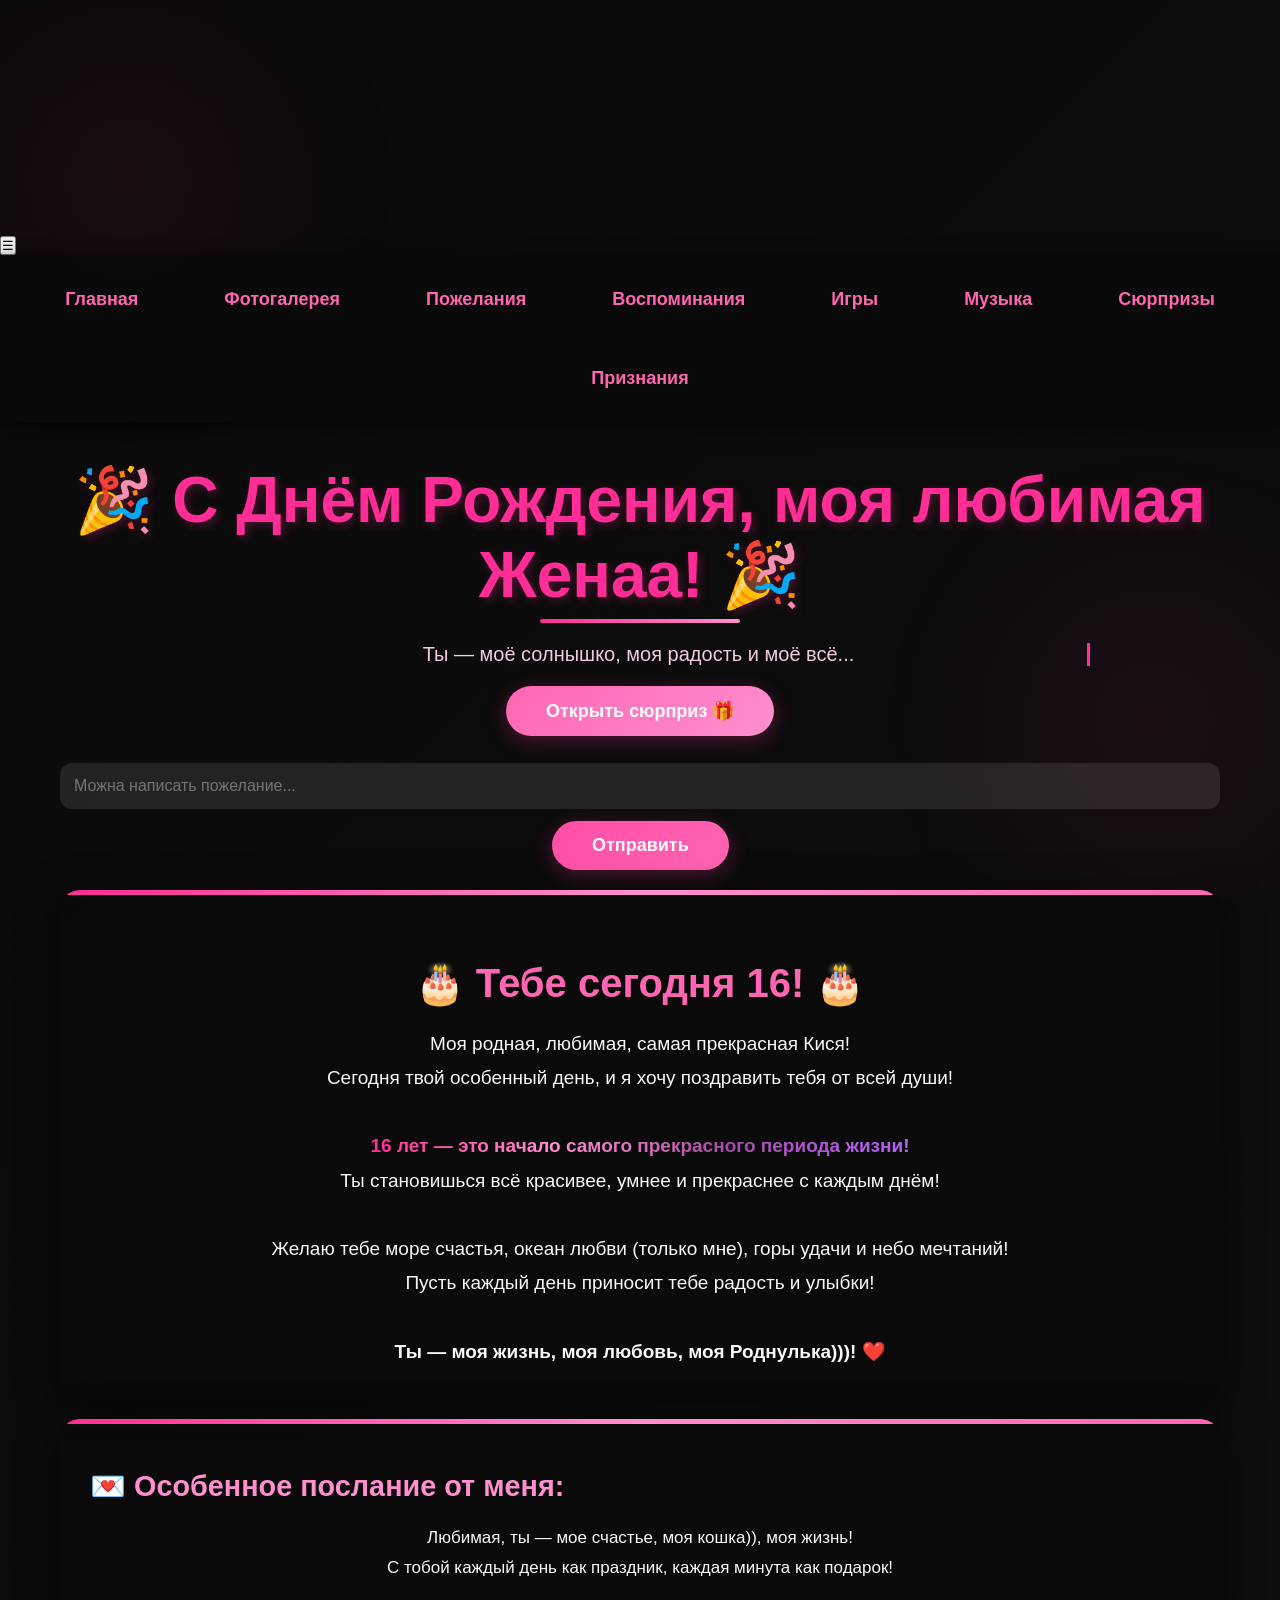
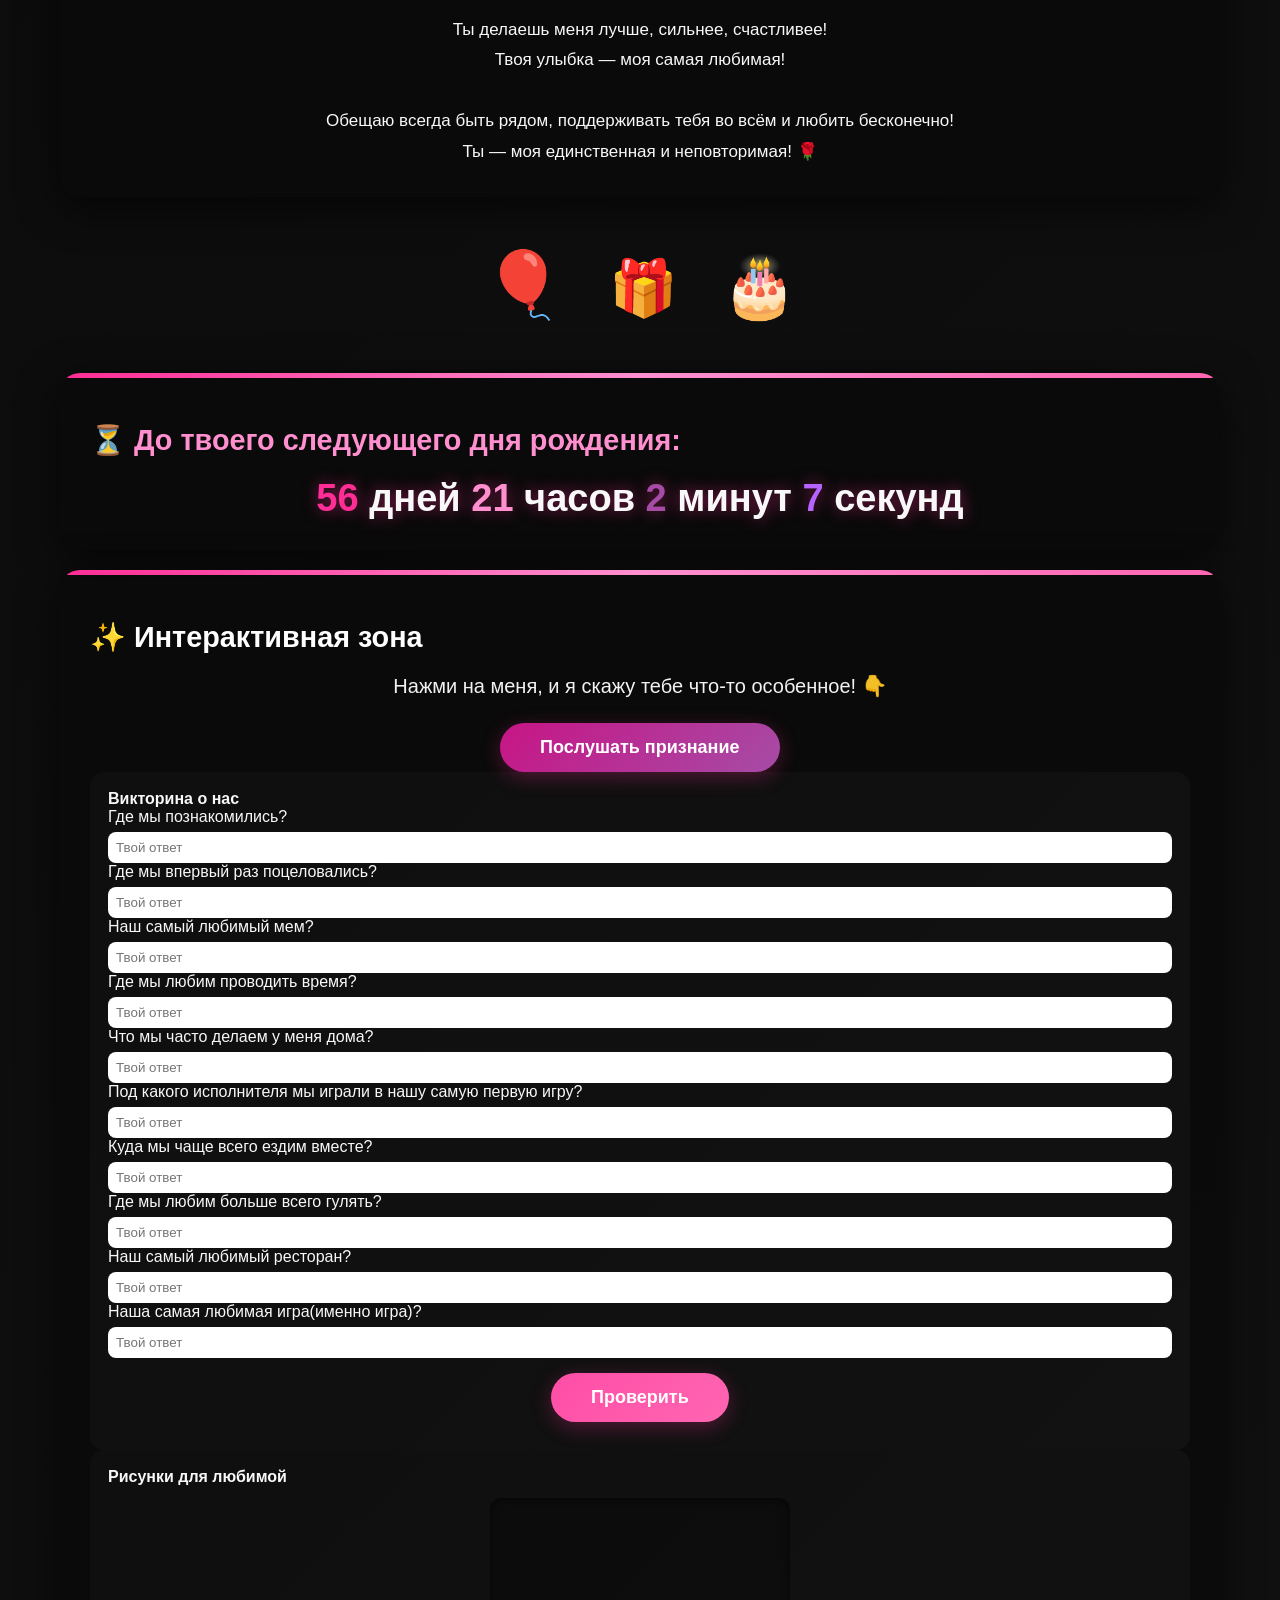
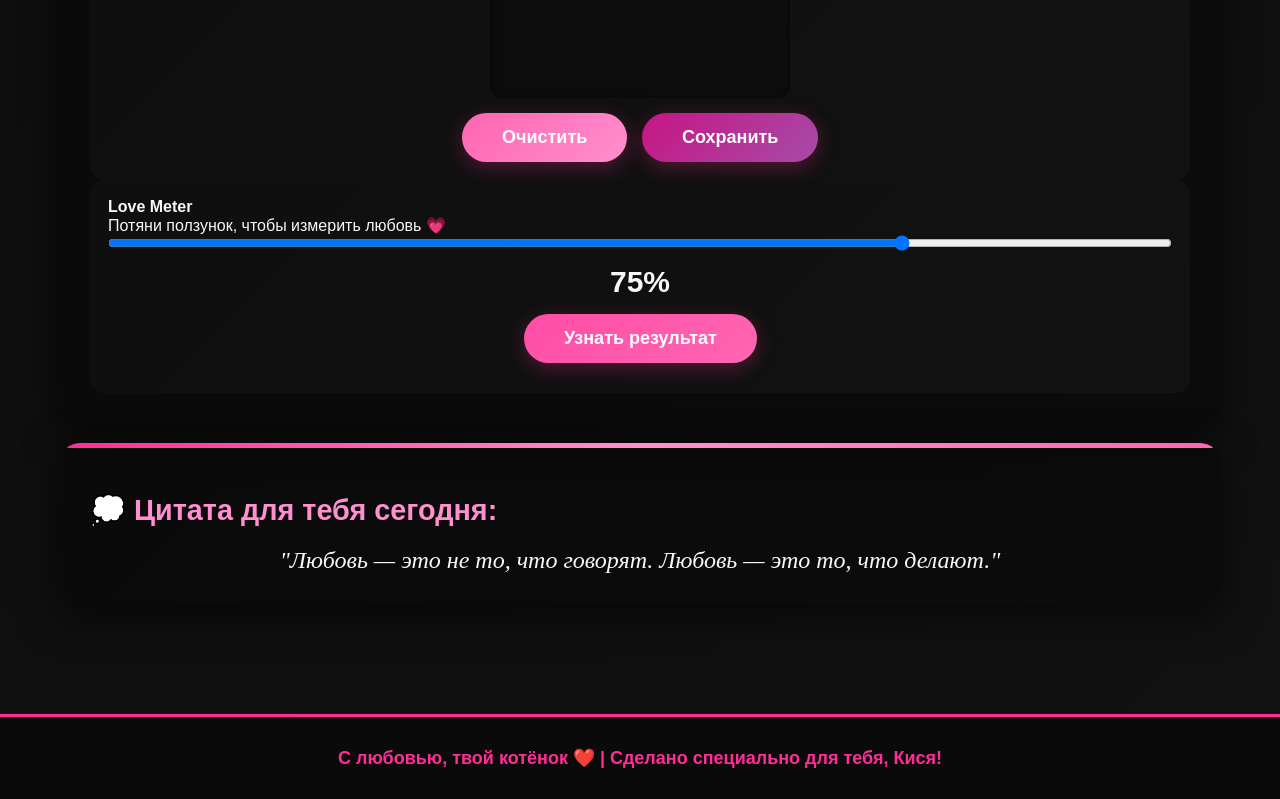
==== commit b3bc776f: "first commit" ====
--- a/index.html
+++ b/index.html
@@ -8,6 +8,9 @@
     <link rel="stylesheet" href="style.css">
 </head>
 <body data-birthday="02-01">
+    <!-- Звёзды на фоне -->
+    <div class="stars" id="stars"></div>
+
     <!-- Бургер-меню для мобильных -->
     <button class="hamburger-menu" onclick="toggleMenu()">☰</button>
 
@@ -30,18 +33,18 @@
         <!-- Заголовок -->
         <h1 class="pulsing">🎉 С Днём Рождения, моя любимая Женаа! 🎉</h1>
         <p class="typing-text subtitle" id="subtitle">Ты — моё солнышко, моя радость и моё всё...</p>
-        <div style="text-align:center; margin-top:12px;">
-            <button class="btn btn-pink" onclick="openSurpriseModal()">Открыть сюрприз 🎁</button>
-            <div style="margin-top:10px;">
-                <input id="quickWish" placeholder="Можна написать пожелание..." style="padding:12px; border-radius:10px; border:2px solid #ff2d95; width:100%; font-size:16px; margin-top:10px;">
-                <button class="btn btn-green" onclick="saveQuickWish()" style="margin-top:10px;">Отправить</button>
+        <div style="text-align:center; margin-top:20px;">
+            <button class="btn btn-pink btn-glow" onclick="openSurpriseModal()">Открыть сюрприз 🎁</button>
+            <div style="margin-top:15px;">
+                <input id="quickWish" placeholder="Можна написать пожелание..." style="padding:14px; border-radius:12px; border:2px solid var(--primary); width:100%; font-size:16px; background:rgba(255,255,255,0.1); color:white; margin-top:12px;">
+                <button class="btn btn-green" onclick="saveQuickWish()" style="margin-top:12px;">Отправить</button>
             </div>
         </div>
         
         <!-- Основная карточка -->
-        <div class="card animated-border">
+        <div class="card animated-border" style="--delay: 1;">
             <h2>🎂 Тебе сегодня 16! 🎂</h2>
-            <p style="font-size: 18px; text-align: center; line-height: 1.8;">
+            <p style="font-size: 19px; text-align: center; line-height: 1.8;">
                 Моя родная, любимая, самая прекрасная Кися!<br>
                 Сегодня твой особенный день, и я хочу поздравить тебя от всей души!<br><br>
                 
@@ -51,14 +54,14 @@
                 Желаю тебе море счастья, океан любви (только мне), горы удачи и небо мечтаний!<br>
                 Пусть каждый день приносит тебе радость и улыбки!<br><br>
                 
-                <strong>Ты — моя жизнь, моя любовь, моя Роднулька)))! ❤️</strong>
+                <strong class="neon-text">Ты — моя жизнь, моя любовь, моя Роднулька)))! ❤️</strong>
             </p>
         </div>
 
         <!-- Специальное сообщение -->
-        <div class="card" style="background: linear-gradient(135deg, #ffeaa7, #fdcb6e);">
+        <div class="card yellow-gradient" style="--delay: 2;">
             <h3>💌 Особенное послание от меня:</h3>
-            <p style="font-size: 16px; line-height: 1.8; text-align: center;">
+            <p style="font-size: 17px; line-height: 1.8; text-align: center;">
                 Любимая, ты — мое счастье, моя кошка)), моя жизнь!<br>
                 С тобой каждый день как праздник, каждая минута как подарок!<br><br>
                 
@@ -71,30 +74,30 @@
         </div>
 
         <!-- Анимированные элементы -->
-        <div style="text-align: center; margin: 40px 0;">
-            <div class="floating" style="font-size: 60px;">🎈</div>
-            <div class="floating" style="font-size: 50px; margin-left: 100px; animation-delay: 0.5s;">🎁</div>
-            <div class="floating" style="font-size: 55px; margin-left: 200px; animation-delay: 1s;">🎂</div>
+        <div style="text-align: center; margin: 50px 0; position: relative;">
+            <div class="floating" style="font-size: 65px; display: inline-block; margin: 0 20px;">🎈</div>
+            <div class="floating" style="font-size: 55px; display: inline-block; margin: 0 20px; animation-delay: 0.7s;">🎁</div>
+            <div class="floating" style="font-size: 60px; display: inline-block; margin: 0 20px; animation-delay: 1.4s;">🎂</div>
         </div>
 
         <!-- Таймер до следующего дня рождения -->
-        <div class="card">
+        <div class="card" style="--delay: 3;">
             <h3>⏳ До твоего следующего дня рождения:</h3>
-            <div id="countdown" style="font-size: 36px; text-align: center; font-weight: bold; color: #ff2d95;"></div> 
+            <div id="countdown" style="font-size: 38px; text-align: center; font-weight: 700; color: var(--primary); text-shadow: 0 0 15px rgba(255, 45, 149, 0.5);"></div> 
         </div>
 
         <!-- Интерактивная зона -->
-        <div class="card" style="background: linear-gradient(135deg, #a64ca6, #b663ff); color: white;">
+        <div class="card purple-gradient" style="--delay: 4;">
             <h3 style="color: white;">✨ Интерактивная зона</h3>
-            <p style="text-align: center; font-size: 20px;">
+            <p style="text-align: center; font-size: 20px; color: rgba(255,255,255,0.95);">
                 Нажми на меня, и я скажу тебе что-то особенное! 👇
             </p>
-            <div style="text-align: center; margin-top: 20px;">
-                <button class="btn btn-purple" onclick="showSpecialMessage()">Послушать признание</button>
+            <div style="text-align: center; margin-top: 25px;">
+                <button class="btn btn-purple btn-glow" onclick="showSpecialMessage()">Послушать признание</button>
             </div>
 
             <div class="activity-grid">
-                <div class="card activity-card" id="quizCard">
+                <div class="activity-card">
                     <h4>Викторина о нас</h4>
                     <div class="quiz">
                         <div class="q" data-idx="0">Где мы познакомились?<br><input type="text" id="q0" placeholder="Твой ответ"></div>
@@ -107,39 +110,39 @@
                         <div class="q" data-idx="7">Где мы любим больше всего гулять?<br><input type="text" id="q7" placeholder="Твой ответ"></div>
                         <div class="q" data-idx="8">Наш самый любимый ресторан?<br><input type="text" id="q8" placeholder="Твой ответ"></div>
                         <div class="q" data-idx="9">Наша самая любимая игра(именно игра)?<br><input type="text" id="q9" placeholder="Твой ответ"></div>
-                        <div style="text-align:center; margin-top:10px;">
+                        <div style="text-align:center; margin-top:15px;">
                             <button class="btn btn-green" onclick="submitQuiz()">Проверить</button>
                         </div>
-                        <p id="quizResult" style="text-align:center; margin-top:8px; font-weight:bold;"></p>
+                        <p id="quizResult" style="text-align:center; margin-top:10px; font-weight:bold;"></p>
                     </div>
                 </div>
 
-                <div class="card activity-card" id="drawCard">
+                <div class="activity-card">
                     <h4>Рисунки для любимой</h4>
                     <canvas id="drawCanvas" width="300" height="200" class="canvas-draw"></canvas>
-                    <div style="text-align:center; margin-top:10px;">
+                    <div style="text-align:center; margin-top:15px;">
                         <button class="btn btn-pink" onclick="clearCanvas()">Очистить</button>
-                        <button class="btn btn-purple" onclick="downloadCanvas()" style="margin-left:8px;">Сохранить</button>
+                        <button class="btn btn-purple" onclick="downloadCanvas()" style="margin-left:10px;">Сохранить</button>
                     </div>
                 </div>
 
-                <div class="card activity-card" id="loveCard">
+                <div class="activity-card">
                     <h4>Love Meter</h4>
                     <p>Потяни ползунок, чтобы измерить любовь 💗</p>
                     <div class="love-meter">
                         <input type="range" id="loveRange" min="0" max="100" value="75" oninput="updateLoveValue(this.value)">
-                        <div id="loveValue" style="font-weight:bold; text-align:center; margin-top:8px;">75%</div>
-                        <div style="text-align:center; margin-top:10px;"><button class="btn btn-green" onclick="revealLove()">Узнать результат</button></div>
-                        <p id="loveResult" style="text-align:center; margin-top:10px; font-weight:bold;"></p>
+                        <div id="loveValue" style="font-weight:bold; text-align:center; margin-top:10px; font-size: 30px;">75%</div>
+                        <div style="text-align:center; margin-top:15px;"><button class="btn btn-green" onclick="revealLove()">Узнать результат</button></div>
+                        <p id="loveResult" style="text-align:center; margin-top:12px; font-weight:bold;"></p>
                     </div>
                 </div>
             </div>
         </div>
 
         <!-- Цитата дня -->
-        <div class="card" style="border-left: 10px solid #ff66b2;">
+        <div class="card border-left" style="--delay: 5;">
             <h3>💭 Цитата для тебя сегодня:</h3>
-            <p style="font-size: 22px; font-style: italic; text-align: center; color: #ff66b2;">
+            <p style="font-size: 24px; font-style: italic; text-align: center; color: var(--secondary); font-family: 'Dancing Script', cursive;">
                 "Любовь — это не то, что говорят. Любовь — это то, что делают."
             </p>
         </div>
@@ -150,9 +153,9 @@
         <div class="modal-content">
             <span class="modal-close" onclick="closeSurpriseModal()">✖</span>
             <h2 class="gradient-text">Сюрприз для Киси 🎁</h2>
-            <p style="text-align:center; font-size:18px;">Кися, нажми на кнопку — я тебя очень люблю!</p>
-            <div style="text-align:center; margin-top:20px;">
-                <button class="btn btn-pink" onclick="runSurprise()">Подарок!</button>
+            <p style="text-align:center; font-size:19px; margin-top:15px;">Кися, нажми на кнопку — я тебя очень люблю!</p>
+            <div style="text-align:center; margin-top:25px;">
+                <button class="btn btn-pink btn-glow" onclick="runSurprise()">Подарок!</button>
             </div>
         </div>
     </div>
@@ -162,7 +165,7 @@
 
     <!-- Footer -->
     <footer>
-        <p>С любовью, твой котёнок❤️ | Сделано специально для тебя, Кися!</p>
+        <p>С любовью, твой котёнок ❤️ | Сделано специально для тебя, Кися!</p>
     </footer>
 
     <!-- Back to top button -->
@@ -170,6 +173,23 @@
 
     <!-- JavaScript -->
     <script>
+        // Создание звёзд на фоне
+        function createStars() {
+            const starsContainer = document.getElementById('stars');
+            for (let i = 0; i < 100; i++) {
+                const star = document.createElement('div');
+                star.className = 'star';
+                star.style.width = `${Math.random() * 3 + 1}px`;
+                star.style.height = star.style.width;
+                star.style.left = `${Math.random() * 100}%`;
+                star.style.top = `${Math.random() * 100}%`;
+                star.style.setProperty('--duration', `${Math.random() * 3 + 2}s`);
+                star.style.setProperty('--delay', `${Math.random() * 2}s`);
+                starsContainer.appendChild(star);
+            }
+        }
+        createStars();
+
         // Бургер-меню
         function toggleMenu() {
             const menu = document.getElementById('navMenu');
@@ -189,22 +209,22 @@
         }
 
         function getRandomColor() {
-            const colors = ['#ff2d95', '#ff8fcf', '#a64ca6', '#b663ff', '#ff66b2', '#ffd6ee'];
+            const colors = ['#ff2d95', '#ff8fcf', '#a64ca6', '#b663ff', '#ff66b2', '#ffd6ee', '#ffeb3b', '#4caf50'];
             return colors[Math.floor(Math.random() * colors.length)];
         }
 
         function showConfetti() {
             playPop();
-            for (let i = 0; i < 120; i++) createConfetti();
-            [300, 600, 1000].forEach((delay, idx) => setTimeout(()=>{ for (let i=0;i<30;i++) createConfetti(); playPop(); }, delay));
+            for (let i = 0; i < 150; i++) createConfetti();
+            [300, 600, 1000].forEach((delay, idx) => setTimeout(()=>{ for (let i=0;i<40;i++) createConfetti(); playPop(); }, delay));
         }
 
         // Сердечки
         function showHearts() {
             playPop();
-            for (let i = 0; i < 20; i++) createHeart(false);
-            const t = setInterval(()=> { createHeart(true); playPop(); }, 200);
-            setTimeout(()=> clearInterval(t), 3000);
+            for (let i = 0; i < 25; i++) createHeart(false);
+            const t = setInterval(()=> { createHeart(true); playPop(); }, 180);
+            setTimeout(()=> clearInterval(t), 3500);
         }
 
         function createHeart(fall=true) {
@@ -217,9 +237,9 @@
                 heart.style.left = (20 + Math.random()*60) + 'vw';
                 heart.style.top = (40 + Math.random()*30) + 'vh';
             }
-            heart.style.opacity = 0.95;
+            heart.style.opacity = 0.98;
             document.body.appendChild(heart);
-            setTimeout(() => heart.remove(), 5000);
+            setTimeout(() => heart.remove(), 5500);
         }
 
         // Звук
@@ -235,7 +255,7 @@
                 g.gain.exponentialRampToValueAtTime(0.0001, ctx.currentTime + 0.35);
                 o.connect(g); g.connect(ctx.destination);
                 o.start(); o.stop(ctx.currentTime + 0.36);
-            } catch(e) { /* audio may be blocked until user interacts */ }
+            } catch(e) {}
         }
 
         // Модальное окно
@@ -271,7 +291,7 @@
             if (!t) return;
             t.innerText = msg;
             t.classList.add('visible');
-            setTimeout(()=> t.classList.remove('visible'), 3000);
+            setTimeout(()=> t.classList.remove('visible'), 3200);
         }
 
         // Особенное сообщение
@@ -284,11 +304,13 @@
                 'С тобой я готов на всё, моя родная! 🌹',
                 'Ты — единственная, кого я хочу видеть рядом всегда! 💕',
                 'Моё сердце принадлежит только тебе, Кися! 💓',
-                'Ты — моя жизнь, моя любовь, моя вселенная! 🌍'
+                'Ты — моя жизнь, моя любовь, моя вселенная! 🌍',
+                'Каждый день с тобой — это подарок судьбы! 🎁',
+                'Ты освещаешь мою жизнь своим светом! ✨'
             ];
             
             const randomMessage = messages[Math.floor(Math.random() * messages.length)];
-            alert(randomMessage);
+            showToast(randomMessage);
         }
 
         // Викторина
@@ -323,14 +345,21 @@
             
             if (correctCount >= 10) {
                 out.innerText = 'Отлично! Ты хорошо помнишь наши моменты ❤️';
+                out.style.color = '#4caf50';
                 showConfetti(); 
-                setTimeout(()=>{ for(let i=0;i<8;i++) createHeart(false); }, 300);
+                setTimeout(()=>{ for(let i=0;i<10;i++) createHeart(false); }, 300);
+            } else if (correctCount >= 7) {
+                out.innerText = `Замечательно! ${correctCount} из 10 — ты настоящая любовница наших воспоминаний! 💖`;
+                out.style.color = '#8bc34a';
             } else if (correctCount >= 5) {
                 out.innerText = `Хорошо! ${correctCount} из 10 ответов правильные. Почти все верно! 💪`;
+                out.style.color = '#ff9800';
             } else if (correctCount >= 3) {
                 out.innerText = `Уже близко! ${correctCount} из 10. Попробуй ещё разок 🌟`;
+                out.style.color = '#ff5722';
             } else {
                 out.innerText = `Только ${correctCount} из 10... Давай, вспоминай лучше! 😊`;
+                out.style.color = '#f44336';
             }
         }
 
@@ -342,7 +371,7 @@
             ctx.lineCap = 'round';
             ctx.lineJoin = 'round';
             ctx.strokeStyle = '#ff2d95';
-            ctx.lineWidth = 4;
+            ctx.lineWidth = 5;
             let drawing = false;
             let last = null;
 
@@ -358,7 +387,7 @@
             canvas.addEventListener('pointerleave', ()=>{ drawing=false; last=null; });
 
             window.clearCanvas = function(){ ctx.clearRect(0,0,canvas.width,canvas.height); };
-            window.downloadCanvas = function(){ const link = document.createElement('a'); link.href = canvas.toDataURL('image/png'); link.download = 'kiss_for_kisi.png'; link.click(); };
+            window.downloadCanvas = function(){ const link = document.createElement('a'); link.href = canvas.toDataURL('image/png'); link.download = 'drawing_for_kisi.png'; link.click(); };
         })();
 
         // Love Meter
@@ -371,12 +400,27 @@
             const out = document.getElementById('loveResult');
             if (!out) return;
             let msg = '';
-            if (v > 90) msg = 'Бесконечная любовь! Я твой навсегда! 💞';
-            else if (v > 70) msg = 'Много любви — целую бесконечно! 💗';
-            else if (v > 40) msg = 'Сердце полно тепла — ты мне дорога! 💕';
-            else msg = 'Любовь растёт — ещё немного и будет идеально! 🌱';
+            if (v > 95) {
+                msg = 'АБСОЛЮТНАЯ ЛЮБОВЬ! 💘💘💘';
+                out.style.color = '#ff2d95';
+            } else if (v > 90) {
+                msg = 'Бесконечная любовь! Я твой навсегда! 💞';
+                out.style.color = '#ff4081';
+            } else if (v > 70) {
+                msg = 'Много любви — целую бесконечно! 💗';
+                out.style.color = '#ff66b2';
+            } else if (v > 40) {
+                msg = 'Сердце полно тепла — ты мне дорога! 💕';
+                out.style.color = '#ff8fcf';
+            } else {
+                msg = 'Любовь растёт — ещё немного и будет идеально! 🌱';
+                out.style.color = '#ffb74d';
+            }
             out.innerText = msg;
-            if (v > 40) { showConfetti(); for(let i=0;i<6;i++) createHeart(false); }
+            if (v > 40) { 
+                showConfetti(); 
+                for(let i=0;i<8;i++) createHeart(false); 
+            }
         }
 
         // Таймер обратного отсчета
@@ -399,10 +443,15 @@
 
             const diff = target - now;
             if (diff <= 0) {
-                document.getElementById('countdown').innerHTML = 'С днём рождения! ❤️';
+                document.getElementById('countdown').innerHTML = '<span style="font-size: 42px;">🎉 С ДНЁМ РОЖДЕНИЯ! 🎉</span>';
                 if (!birthdayTriggered) {
                     birthdayTriggered = true;
-                    setTimeout(()=>{ showConfetti(); showHearts(); document.title = 'С Днём Рождения, Кися! 🎉'; }, 500);
+                    setTimeout(()=>{ 
+                        showConfetti(); 
+                        showHearts(); 
+                        document.title = '🎉 С Днём Рождения, Кися! 🎉';
+                        showToast('С Днём Рождения, моя любимая! ❤️');
+                    }, 500);
                 }
                 return;
             }
@@ -412,7 +461,10 @@
             const seconds = Math.floor((diff % (1000 * 60)) / 1000);
             
             document.getElementById('countdown').innerHTML = 
-                `${days} дней ${hours} часов ${minutes} минут ${seconds} секунд`;
+                `<span style="color: #ff2d95;">${days}</span> дней 
+                 <span style="color: #ff8fcf;">${hours}</span> часов 
+                 <span style="color: #a64ca6;">${minutes}</span> минут 
+                 <span style="color: #b663ff;">${seconds}</span> секунд`;
         }
 
         setInterval(updateCountdown, 1000);
@@ -420,13 +472,13 @@
 
         // Снежинки
         function createSnow() {
-            for (let i = 0; i < 50; i++) {
+            for (let i = 0; i < 60; i++) {
                 const snow = document.createElement('div');
                 snow.className = 'snow';
                 snow.style.left = Math.random() * 100 + 'vw';
-                snow.style.animationDuration = (Math.random() * 5 + 5) + 's';
-                snow.style.opacity = Math.random();
-                snow.style.width = (Math.random() * 10 + 5) + 'px';
+                snow.style.animationDuration = (Math.random() * 8 + 6) + 's';
+                snow.style.opacity = Math.random() * 0.6 + 0.2;
+                snow.style.width = (Math.random() * 8 + 3) + 'px';
                 snow.style.height = snow.style.width;
                 document.body.appendChild(snow);
             }
@@ -436,7 +488,7 @@
         // Back to top
         (function(){
             const btn = document.getElementById('backToTop');
-            window.addEventListener('scroll', ()=>{ if (window.scrollY > 200) btn.classList.add('visible'); else btn.classList.remove('visible'); });
+            window.addEventListener('scroll', ()=>{ if (window.scrollY > 250) btn.classList.add('visible'); else btn.classList.remove('visible'); });
             btn.addEventListener('click', ()=> window.scrollTo({top:0, behavior:'smooth'}));
             btn.addEventListener('keydown', (e)=>{ if (e.key === 'Enter' || e.key === ' ') { e.preventDefault(); window.scrollTo({top:0, behavior:'smooth'}); } });
         })();
--- a/style.css
+++ b/style.css
@@ -1,4 +1,4 @@
-/* Общие стили */
+/* Глобальные стили */
 * {
     margin: 0;
     padding: 0;
@@ -6,13 +6,12 @@
 }
 
 body {
-    font-family: 'Segoe UI', Tahoma, Geneva, Verdana, sans-serif;
-    background: linear-gradient(135deg, #1a1a2e, #16213e, #0f3460);
-    color: #ffffff;
-    line-height: 1.6;
+    font-family: 'Arial', sans-serif;
+    background: linear-gradient(135deg, #0a0a0a 0%, #111111 100%);
+    color: #f8f8f8;
     overflow-x: hidden;
     position: relative;
-}
+} 
 
 body::before {
     content: '';
@@ -21,388 +20,488 @@
     left: 0;
     width: 100%;
     height: 100%;
-    background: radial-gradient(circle at 10% 20%, rgba(255, 45, 149, 0.1) 0%, transparent 20%),
-                radial-gradient(circle at 90% 80%, rgba(182, 99, 255, 0.1) 0%, transparent 20%);
+    background: 
+        radial-gradient(circle at 10% 20%, rgba(255,45,149,0.06) 0%, transparent 20%),
+        radial-gradient(circle at 90% 80%, rgba(255,45,149,0.06) 0%, transparent 20%);
     z-index: -1;
-}
-
-.container {
-    max-width: 1200px;
-    margin: 0 auto;
-    padding: 20px;
-    padding-top: 80px;
-}
-
-h1, h2, h3, h4 {
-    margin-bottom: 20px;
-    font-weight: 700;
-}
-
-h1 {
-    font-size: 48px;
-    text-align: center;
-    margin-bottom: 15px;
-    animation: gradientShift 3s ease infinite;
-    background: linear-gradient(45deg, #ff2d95, #ff8fcf, #a64ca6, #b663ff);
-    -webkit-background-clip: text;
-    -webkit-text-fill-color: transparent;
-    background-clip: text;
-}
-
-h2 {
-    font-size: 32px;
-    text-align: center;
-    color: #ff2d95;
-}
-
-h3 {
-    font-size: 24px;
-    color: #ff66b2;
-    margin-bottom: 15px;
-}
-
-h4 {
-    font-size: 20px;
-    color: #ff2d95;
-    margin-bottom: 12px;
-}
-
-p {
-    margin-bottom: 15px;
-    font-size: 18px;
-}
-
-.subtitle {
-    font-size: 22px;
-    text-align: center;
-    color: #ffd6ee;
-    margin-bottom: 25px;
+} 
+
+/* Анимации */
+@keyframes float {
+    0%, 100% { transform: translateY(0px); }
+    50% { transform: translateY(-20px); }
+}
+
+@keyframes pulse {
+    0%, 100% { transform: scale(1); }
+    50% { transform: scale(1.1); }
+}
+
+@keyframes fadeIn {
+    from { opacity: 0; transform: translateY(20px); }
+    to { opacity: 1; transform: translateY(0); }
+}
+
+@keyframes heartBeat {
+    0%, 100% { transform: scale(1); }
+    10%, 30% { transform: scale(1.3); }
+    20%, 40% { transform: scale(1.1); }
+}
+
+@keyframes sparkle {
+    0%, 100% { opacity: 0; }
+    50% { opacity: 1; }
+}
+
+@keyframes slideInLeft {
+    from { transform: translateX(-100%); opacity: 0; }
+    to { transform: translateX(0); opacity: 1; }
+}
+
+@keyframes slideInRight {
+    from { transform: translateX(100%); opacity: 0; }
+    to { transform: translateX(0); opacity: 1; }
+}
+
+@keyframes slideInUp {
+    from { transform: translateY(100%); opacity: 0; }
+    to { transform: translateY(0); opacity: 1; }
+}
+
+@keyframes slideInDown {
+    from { transform: translateY(-100%); opacity: 0; }
+    to { transform: translateY(0); opacity: 1; }
+}
+
+@keyframes rotate360 {
+    from { transform: rotate(0deg); }
+    to { transform: rotate(360deg); }
+}
+
+@keyframes bounce {
+    0%, 100% { transform: translateY(0); }
+    50% { transform: translateY(-30px); }
+}
+
+@keyframes wiggle {
+    0%, 100% { transform: rotate(0deg); }
+    25% { transform: rotate(-5deg); }
+    75% { transform: rotate(5deg); }
 }
 
 /* Навигация */
 .navbar {
+    background: rgba(10, 10, 10, 0.85);
+    padding: 20px;
+    box-shadow: 0 4px 15px rgba(0,0,0,0.6);
     position: sticky;
     top: 0;
-    background: rgba(255, 255, 255, 0.95);
-    box-shadow: 0 2px 15px rgba(0, 0, 0, 0.2);
     z-index: 1000;
-}
+} 
 
 .navbar ul {
     list-style: none;
     display: flex;
     justify-content: center;
-    gap: 5px;
-    padding: 10px 0;
-    margin: 0;
-}
-
-.navbar li {
-    margin: 0;
-}
-
-.navbar a {
-    display: block;
-    padding: 12px 18px;
+    gap: 30px;
+    flex-wrap: wrap;
+}
+
+.navbar li a {
+    display: inline-flex;
+    align-items: center;
+    justify-content: center;
     text-decoration: none;
-    color: #333;
-    font-weight: 600;
-    border-radius: 25px;
-    transition: all 0.3s ease;
-    font-size: 15px;
-}
-
-.navbar a:hover {
-    background: linear-gradient(45deg, #ff2d95, #ff8fcf);
+    color: #ff66b2;
+    font-weight: bold;
+    font-size: 18px;
+    padding: 14px 28px;
+    border-radius: 28px;
+    transition: all 0.22s ease;
+    position: relative;
+    overflow: hidden;
+    cursor: pointer;
+    touch-action: manipulation;
+    -webkit-tap-highlight-color: transparent;
+    user-select: none;
+}
+
+/* Фокус и доступность */
+.navbar li a:focus-visible {
+    outline: 3px solid rgba(255,45,149,0.18);
+    outline-offset: 4px;
+    box-shadow: 0 6px 20px rgba(255,45,149,0.12);
+}  
+
+.navbar li a::before {
+    content: '';
+    position: absolute;
+    top: 0;
+    left: -100%;
+    width: 100%;
+    height: 100%;
+    background: linear-gradient(90deg, transparent, rgba(255,45,149,0.12), transparent);
+    transition: left 0.5s;
+} 
+
+.navbar li a:hover::before {
+    left: 100%;
+}
+
+.navbar li a:hover, .navbar li a:focus-visible {
+    transform: translateY(-3px) scale(1.03);
+    color: #ffffff;
+    background: linear-gradient(135deg, #ff66b2, #ff8fcf);
+    box-shadow: 0 8px 30px rgba(255,45,149,0.25);
+}
+
+.navbar li a:active {
+    transform: translateY(0) scale(0.99);
+    opacity: 0.98;
+} 
+
+/* Активная ссылка */
+.navbar li a.active {
+    background: linear-gradient(135deg, #ff66b2, #ff8fcf);
     color: white;
-    transform: translateY(-2px);
-    box-shadow: 0 4px 12px rgba(255, 45, 149, 0.3);
-}
-
-.navbar a.active {
-    background: linear-gradient(45deg, #ff2d95, #ff8fcf);
+    box-shadow: 0 8px 30px rgba(255,45,149,0.35);
+    transform: scale(1.03);
+}
+
+/* Улучшение для модального изображения */
+.modal-content img {
+    border-radius: 12px;
+    max-height: 70vh;
+    object-fit: cover;
+}
+
+/* Адаптивность карточек в игре */
+.memory-card {
+    width: 100%;
+    aspect-ratio: 1 / 1;
+    max-width: 140px;
+    height: auto;
+}
+
+
+/* Контейнер */
+.container {
+    max-width: 1200px;
+    margin: 0 auto;
+    padding: 40px 20px;
+}
+
+/* Герой-блок */
+.hero {
+    background: linear-gradient(90deg, rgba(255,45,149,0.08), rgba(182,102,204,0.06));
+    border-radius: 14px;
+    padding: 28px;
+    margin-bottom: 24px;
+    text-align: center;
+    box-shadow: 0 8px 30px rgba(0,0,0,0.35);
+    animation: fadeIn 0.9s ease both;
+}
+
+.hero h2 { color: #ff8fcf; font-size: 1.8em; margin-bottom: 6px; }
+.hero p { color: rgba(255,214,238,0.95); margin-bottom: 0; }
+
+/* Back to top */
+.back-to-top {
+    position: fixed;
+    right: 20px;
+    bottom: 24px;
+    background: linear-gradient(135deg,#ff66b2,#b663ff);
     color: white;
-    box-shadow: 0 4px 12px rgba(255, 45, 149, 0.3);
-}
-
-/* Бургер-меню */
-.hamburger-menu {
+    border-radius: 50px;
+    padding: 10px 14px;
+    font-size: 18px;
+    box-shadow: 0 8px 30px rgba(0,0,0,0.5);
+    cursor: pointer;
+    z-index: 2000;
+    display: none;
+    transition: transform 200ms ease, opacity 200ms ease;
+}
+
+.back-to-top.visible { display: block; transform: translateY(-6px); }
+.back-to-top:focus { outline: 3px solid rgba(255,140,207,0.25); outline-offset: 4px; }
+.back-to-top:hover { transform: translateY(-6px) scale(1.03); }
+/* Мелкие фишки */
+.badge { background: rgba(255,45,149,0.12); color:#ff8fcf; padding:6px 10px; border-radius:999px; font-weight:700; }
+
+/* Плейлист */
+.playlist { display:flex; flex-direction:column; gap:8px; margin-top:12px; }
+.playlist .track { display:flex; align-items:center; justify-content:space-between; padding:8px 12px; border-radius:10px; background: rgba(255,255,255,0.02); }
+.playlist .track.playing { background: linear-gradient(90deg, rgba(255,45,149,0.06), rgba(182,102,204,0.04)); box-shadow: inset 0 1px 0 rgba(255,255,255,0.02); }
+
+/* Timeline */
+.timeline { display:flex; flex-direction:column; gap:14px; }
+.timeline-item { display:flex; gap:12px; align-items:flex-start; }
+.timeline-item .dot { width:12px; height:12px; background:#ff2d95; border-radius:50%; margin-top:6px; }
+.timeline-item .content { background: rgba(255,255,255,0.02); padding:12px; border-radius:10px; }
+
+/* Responsive tweaks for small screens */
+@media (max-width: 700px) {
+    .hero h2 { font-size: 1.4em; }
+    .btn { padding: 12px 20px; }
+}
+
+
+/* Заголовки */
+h1 {
+    font-size: 4em;
+    color: #ff2d95;
+    text-align: center;
+    margin-bottom: 30px;
+    animation: fadeIn 1s ease-in-out;
+    text-shadow: 3px 3px 10px rgba(255,45,149,0.25);
+    position: relative;
+}
+
+h1::after {
+    content: '';
+    position: absolute;
+    bottom: -10px;
+    left: 50%;
+    transform: translateX(-50%);
+    width: 200px;
+    height: 4px;
+    background: linear-gradient(90deg, #ff2d95, #ff8fcf);
+    border-radius: 2px;
+} 
+
+h2 {
+    font-size: 2.5em;
+    color: #ff66b2;
+    text-align: center;
+    margin: 40px 0 20px;
+    animation: slideInUp 1s ease-in-out;
+} 
+
+h3 {
+    font-size: 1.8em;
+    color: #ff8fcf;
+    margin: 20px 0;
+}
+
+/* Кнопки */
+.btn {
+    display: inline-flex;
+    align-items: center;
+    justify-content: center;
+    padding: 14px 40px;
+    background: linear-gradient(135deg, #ff2d95, #ff66b2);
+    background-size: 200% 200%;
+    background-position: 0% 50%;
+    color: white;
+    text-decoration: none;
+    border-radius: 50px;
+    font-size: 18px;
+    font-weight: bold;
+    transition: transform 250ms cubic-bezier(.2,.8,.2,1), box-shadow 250ms ease, background-position 600ms ease;
+    border: none;
+    cursor: pointer;
+    position: relative;
+    overflow: hidden;
+    will-change: transform, box-shadow;
+    box-shadow: 0 5px 20px rgba(255,45,149,0.28);
+}
+
+/* Sheen (moving highlight) */
+.btn::before {
+    content: '';
+    position: absolute;
+    top: 0;
+    left: -120%;
+    width: 60%;
+    height: 100%;
+    background: linear-gradient(90deg, transparent, rgba(255,255,255,0.12), transparent);
+    transform: skewX(-20deg);
+    transition: left 450ms cubic-bezier(.2,.9,.2,1), opacity 180ms;
+    opacity: 0;
+}
+
+.btn:hover::before {
+    left: 120%;
+    opacity: 1;
+}
+
+/* Soft overlay glow on hover */
+.btn::after {
+    content: '';
+    position: absolute;
+    inset: 0;
+    border-radius: 50px;
+    background: radial-gradient(circle at 50% 30%, rgba(255,255,255,0.06), transparent 35%);
+    opacity: 0;
+    transform: scale(0.96);
+    transition: opacity 220ms ease, transform 220ms ease;
+    pointer-events: none;
+}
+
+.btn:hover::after {
+    opacity: 1;
+    transform: scale(1);
+}
+
+.btn:hover {
+    transform: translateY(-6px) scale(1.03);
+    box-shadow: 0 14px 44px rgba(255,45,149,0.28);
+    background-position: 100% 50%;
+}
+
+.btn:active {
+    transform: translateY(0) scale(0.98);
+    box-shadow: 0 6px 18px rgba(255,45,149,0.18);
+}
+
+.btn:focus-visible {
+    outline: 3px solid rgba(255,45,149,0.16);
+    outline-offset: 4px;
+}
+
+.btn-pink {
+    background: linear-gradient(135deg, #ff66b2, #ff8fcf);
+}
+
+.btn-purple {
+    background: linear-gradient(135deg, #c71585, #a64ca6);
+}
+
+.btn-green {
+    background: linear-gradient(135deg, #ff4da6, #ff66b2);
+} 
+
+/* Карточки */
+.card {
+    background: rgba(10,10,10,0.75);
+    border-radius: 20px;
+    padding: 30px;
+    margin: 20px 0;
+    box-shadow: 0 10px 40px rgba(0,0,0,0.6);
+    animation: fadeIn 1s ease-in-out;
+    position: relative;
+    overflow: hidden;
+}
+
+.card::before {
+    content: '';
+    position: absolute;
+    top: 0;
+    left: 0;
+    width: 100%;
+    height: 5px;
+    background: linear-gradient(90deg, #ff2d95, #ff8fcf, #ff66b2);
+}
+
+.card:hover {
+    transform: translateY(-10px);
+    box-shadow: 0 15px 50px rgba(255,45,149,0.15);
+} 
+
+/* Фотогалерея */
+.gallery {
+    display: grid;
+    grid-template-columns: repeat(auto-fit, minmax(250px, 1fr));
+    gap: 20px;
+    margin-top: 30px;
+}
+
+.photo-item {
+    position: relative;
+    overflow: hidden;
+    border-radius: 15px;
+    cursor: pointer;
+    transition: transform 0.3s;
+}
+
+.photo-item:hover {
+    transform: scale(1.05);
+}
+
+.photo-item img {
+    width: 100%;
+    height: 250px;
+    object-fit: cover;
+    transition: transform 0.5s;
+}
+
+.photo-item:hover img {
+    transform: scale(1.1);
+}
+
+/* Спецэффекты */
+.sparkle {
+    position: absolute;
+    width: 10px;
+    height: 10px;
+    background: rgba(255,214,238,0.95);
+    border-radius: 50%;
+    animation: sparkle 2s infinite;
+    pointer-events: none;
+}
+
+.heart {
+    position: absolute;
+    color: #ff2d95;
+    animation: heartBeat 1s infinite;
+    font-size: 30px;
+    pointer-events: none;
+} 
+
+.floating {
+    animation: float 3s ease-in-out infinite;
+}
+
+.pulsing {
+    animation: pulse 2s infinite;
+}
+
+.wiggling {
+    animation: wiggle 1s infinite;
+}
+
+/* Модальные окна */
+.modal {
     display: none;
     position: fixed;
+    top: 0;
+    left: 0;
+    width: 100%;
+    height: 100%;
+    background: rgba(0,0,0,0.8);
+    z-index: 2000;
+    justify-content: center;
+    align-items: center;
+}
+
+.modal.active {
+    display: flex;
+    animation: fadeIn 0.5s;
+}
+
+.modal-content {
+    background: #0f0f0f;
+    color: #f8f8f8;
+    padding: 40px;
+    border-radius: 20px;
+    max-width: 600px;
+    width: 90%;
+    position: relative;
+    animation: slideInUp 0.5s;
+}
+
+.modal-close {
+    position: absolute;
     top: 15px;
-    right: 15px;
-    z-index: 2000;
-    background: #ff2d95;
-    border: none;
-    border-radius: 50%;
-    width: 50px;
-    height: 50px;
-    font-size: 24px;
-    color: white;
+    right: 20px;
+    font-size: 30px;
     cursor: pointer;
-    box-shadow: 0 2px 10px rgba(0, 0, 0, 0.2);
-    transition: transform 0.3s ease;
-}
-
-.hamburger-menu:hover {
+    color: #ff2d95;
+    transition: transform 0.3s;
+} 
+
+.modal-close:hover {
     transform: rotate(90deg);
-}
-
-/* Карточки */
-.card {
-    background: rgba(255, 255, 255, 0.08);
-    backdrop-filter: blur(10px);
-    border-radius: 20px;
-    padding: 30px;
-    margin-bottom: 30px;
-    box-shadow: 0 8px 32px rgba(0, 0, 0, 0.2);
-    border: 1px solid rgba(255, 255, 255, 0.1);
-    transition: transform 0.3s ease, box-shadow 0.3s ease;
-}
-
-.card:hover {
-    transform: translateY(-5px);
-    box-shadow: 0 12px 40px rgba(255, 45, 149, 0.3);
-}
-
-.animated-border {
-    position: relative;
-    overflow: hidden;
-}
-
-.animated-border::before {
-    content: '';
-    position: absolute;
-    top: -50%;
-    left: -50%;
-    width: 200%;
-    height: 200%;
-    background: linear-gradient(
-        45deg,
-        transparent,
-        rgba(255, 45, 149, 0.3),
-        transparent,
-        rgba(182, 99, 255, 0.3),
-        transparent
-    );
-    animation: borderGlow 3s linear infinite;
-}
-
-@keyframes borderGlow {
-    0% {
-        transform: rotate(0deg);
-    }
-    100% {
-        transform: rotate(360deg);
-    }
-}
-
-/* Кнопки */
-.btn {
-    display: inline-block;
-    padding: 14px 32px;
-    background: linear-gradient(45deg, #ff2d95, #ff8fcf);
-    color: white;
-    border: none;
-    border-radius: 50px;
-    font-size: 18px;
-    font-weight: 600;
-    cursor: pointer;
-    transition: all 0.3s ease;
-    text-align: center;
-    text-decoration: none;
-    box-shadow: 0 4px 15px rgba(255, 45, 149, 0.4);
-}
-
-.btn:hover {
-    transform: translateY(-3px);
-    box-shadow: 0 6px 20px rgba(255, 45, 149, 0.6);
-}
-
-.btn:active {
-    transform: translateY(1px);
-}
-
-.btn-pink {
-    background: linear-gradient(45deg, #ff2d95, #ff8fcf);
-}
-
-.btn-green {
-    background: linear-gradient(45deg, #4caf50, #8bc34a);
-}
-
-.btn-purple {
-    background: linear-gradient(45deg, #a64ca6, #b663ff);
-}
-
-.btn-pink:hover {
-    box-shadow: 0 6px 20px rgba(255, 45, 149, 0.6);
-}
-
-.btn-green:hover {
-    box-shadow: 0 6px 20px rgba(76, 175, 80, 0.6);
-}
-
-.btn-purple:hover {
-    box-shadow: 0 6px 20px rgba(166, 76, 166, 0.6);
-}
-
-/* Градиентный текст */
-.gradient-text {
-    background: linear-gradient(45deg, #ff2d95, #ff8fcf, #a64ca6, #b663ff);
-    -webkit-background-clip: text;
-    -webkit-text-fill-color: transparent;
-    background-clip: text;
-    font-weight: 700;
-}
-
-/* Анимации */
-@keyframes pulse {
-    0%, 100% {
-        transform: scale(1);
-    }
-    50% {
-        transform: scale(1.05);
-    }
-}
-
-@keyframes gradientShift {
-    0%, 100% {
-        background-position: 0% 50%;
-    }
-    50% {
-        background-position: 100% 50%;
-    }
-}
-
-@keyframes float {
-    0%, 100% {
-        transform: translateY(0px);
-    }
-    50% {
-        transform: translateY(-20px);
-    }
-}
-
-@keyframes typing {
-    from {
-        width: 0;
-    }
-    to {
-        width: 100%;
-    }
-}
-
-@keyframes blink {
-    50% {
-        border-color: transparent;
-    }
-}
-
-.pulsing {
-    animation: pulse 2s ease-in-out infinite;
-}
-
-.floating {
-    animation: float 3s ease-in-out infinite;
-    display: inline-block;
-}
-
-.typing-text {
-    overflow: hidden;
-    border-right: 3px solid #ff2d95;
-    white-space: nowrap;
-    animation: typing 3.5s steps(40, end), blink 0.75s step-end infinite;
-    width: 0;
-    display: inline-block;
-}
-
-/* Викторина */
-.quiz {
-    margin-top: 20px;
-}
-
-.q {
-    margin-bottom: 20px;
-}
-
-.q input {
-    width: 100%;
-    padding: 12px 15px;
-    border: 2px solid #ff2d95;
-    border-radius: 10px;
-    font-size: 16px;
-    background: rgba(255, 255, 255, 0.1);
-    color: white;
-    transition: border-color 0.3s ease;
-}
-
-.q input:focus {
-    outline: none;
-    border-color: #ff8fcf;
-    box-shadow: 0 0 10px rgba(255, 45, 149, 0.3);
-}
-
-#quizResult {
-    min-height: 24px;
-}
-
-/* Холст для рисования */
-.canvas-draw {
-    background: white;
-    border-radius: 15px;
-    display: block;
-    margin: 0 auto;
-    cursor: crosshair;
-}
-
-/* Love Meter */
-.love-meter {
-    margin-top: 20px;
-}
-
-#loveRange {
-    width: 100%;
-    height: 8px;
-    border-radius: 10px;
-    background: linear-gradient(90deg, #ff2d95, #ff8fcf, #a64ca6, #b663ff);
-    outline: none;
-    -webkit-appearance: none;
-    appearance: none;
-}
-
-#loveRange::-webkit-slider-thumb {
-    -webkit-appearance: none;
-    appearance: none;
-    width: 30px;
-    height: 30px;
-    border-radius: 50%;
-    background: white;
-    cursor: pointer;
-    box-shadow: 0 2px 10px rgba(0, 0, 0, 0.3);
-}
-
-#loveRange::-moz-range-thumb {
-    width: 30px;
-    height: 30px;
-    border-radius: 50%;
-    background: white;
-    cursor: pointer;
-    border: none;
-    box-shadow: 0 2px 10px rgba(0, 0, 0, 0.3);
-}
-
-/* Сетка активностей */
-.activity-grid {
-    display: grid;
-    grid-template-columns: repeat(auto-fit, minmax(260px, 1fr));
-    gap: 20px;
-    margin-top: 30px;
-}
-
-.activity-card {
-    background: rgba(255, 255, 255, 0.08);
-    border: 1px solid rgba(255, 255, 255, 0.1);
 }
 
 /* Конфетти */
@@ -410,412 +509,380 @@
     position: fixed;
     width: 10px;
     height: 10px;
-    border-radius: 2px;
-    pointer-events: none;
+    background: #ff2d95;
+    border-radius: 50%;
     animation: fall linear forwards;
+    z-index: 100;
+    will-change: transform, opacity;
 }
 
 @keyframes fall {
-    to {
-        transform: translateY(100vh) rotate(720deg);
-        opacity: 0;
-    }
-}
-
-/* Сердечки */
-.heart {
-    position: fixed;
-    font-size: 24px;
-    pointer-events: none;
-    z-index: 9999;
-    animation: heartPop 0.5s ease-out;
-}
-
-.heart-fall {
-    animation: heartFall 3s ease-in forwards;
-}
-
-@keyframes heartPop {
-    0% {
-        transform: scale(0.1);
-        opacity: 0;
-    }
-    50% {
-        transform: scale(1.2);
-        opacity: 1;
-    }
-    100% {
-        transform: scale(1);
-        opacity: 1;
-    }
-}
-
-@keyframes heartFall {
     to {
         transform: translateY(100vh) rotate(360deg);
         opacity: 0;
     }
 }
 
-/* Снежинки */
+/* Падающие сердечки */
+.heart-fall {
+    position: fixed;
+    font-size: 28px;
+    left: 50%;
+    top: -10vh;
+    transform: translateX(-50%);
+    animation: heartFall 3s linear forwards;
+    pointer-events: none;
+    z-index: 150;
+}
+
+@keyframes heartFall {
+    to {
+        transform: translateY(120vh) translateX(-50%);
+        opacity: 0;
+    }
+} 
+
+/* Снег */
 .snow {
     position: fixed;
+    width: 10px;
+    height: 10px;
     background: white;
     border-radius: 50%;
-    pointer-events: none;
+    animation: snow linear infinite;
     z-index: -1;
-    animation: snowfall linear infinite;
-}
-
-@keyframes snowfall {
+}
+
+@keyframes snow {
     to {
         transform: translateY(100vh) translateX(100px);
     }
 }
 
-/* Модальное окно */
-.modal {
-    display: none;
-    position: fixed;
-    top: 0;
-    left: 0;
+/* Градиентный текст */
+.gradient-text {
+    background: linear-gradient(90deg, #ff2d95, #ff8fcf, #a64ca6, #b663ff);
+    -webkit-background-clip: text;
+    -webkit-text-fill-color: transparent;
+    background-clip: text;
+    font-weight: bold;
+}
+
+/* Анимированные границы */
+.animated-border {
+    position: relative;
+}
+
+.animated-border::after {
+    content: '';
+    position: absolute;
+    top: -5px;
+    left: -5px;
+    right: -5px;
+    bottom: -5px;
+    border: 3px solid transparent;
+    border-radius: 25px;
+    animation: borderPulse 3s infinite;
+}
+
+@keyframes borderPulse {
+    0%, 100% { border-color: transparent; }
+    50% { border-color: #ff2d95; }
+} 
+
+/* Стили для игр */
+.game-container {
+    background: rgba(10,10,10,0.75);
+    padding: 30px;
+    border-radius: 20px;
+    text-align: center;
+}
+
+/* Активности: викторина, холст, Love Meter */
+.activity-card {
+    background: linear-gradient(135deg, rgba(255,255,255,0.02), rgba(255,255,255,0.03));
+    padding: 18px;
+    border-radius: 14px;
+    min-height: 170px;
+}
+
+.activity-grid .card {
+    padding: 18px;
+}
+
+.canvas-draw {
+    display:block;
+    margin: 12px auto 0 auto;
+    border-radius: 12px;
+    background: rgba(0,0,0,0.2);
+    box-shadow: inset 0 2px 8px rgba(0,0,0,0.6);
+}
+
+.quiz input[type="text"] {
+    width: 100%;
+    padding:8px;
+    margin-top:6px;
+    border-radius:8px;
+    border:none;
+}
+
+.love-meter input[type="range"] {
+    width: 100%;
+}
+
+@media (max-width: 600px) {
+    .activity-grid { grid-template-columns: 1fr; }
+}
+.memory-game {
+    display: grid;
+    grid-template-columns: repeat(4, 1fr);
+    gap: 15px;
+    max-width: 600px;
+    margin: 0 auto;
+}
+
+.memory-card {
+    width: 100px;
+    height: 100px;
+    background: linear-gradient(135deg, #ff66b2, #ff8fcf);
+    border-radius: 10px;
+    cursor: pointer;
+    transition: transform 0.3s;
+}
+
+.memory-card:hover {
+    transform: scale(1.1);
+}
+
+/* Колесо сюрпризов */
+.wheel {
+    width: 260px;
+    height: 260px;
+    margin: 0 auto;
+    border-radius: 50%;
+    border: 6px solid rgba(255,45,149,0.08);
+    overflow: hidden;
+    position: relative;
+    background: conic-gradient(#ff2d95 0deg 60deg, #ff8fcf 60deg 120deg, #a64ca6 120deg 180deg, #b663ff 180deg 240deg, #ff66b2 240deg 300deg, #ffd6ee 300deg 360deg);
+    box-shadow: 0 8px 30px rgba(0,0,0,0.5);
+}
+
+.wheel-inner {
     width: 100%;
     height: 100%;
-    background: rgba(0, 0, 0, 0.8);
-    z-index: 3000;
+    transition: transform 5s cubic-bezier(.2,.9,.2,1);
+    transform: rotate(0deg);
+    position: relative;
+}
+
+.segment {
+    position: absolute;
+    left: 50%;
+    top: 50%;
+    width: 50%;
+    height: 50%;
+    transform-origin: 50% 50%;
+    display: flex;
+    align-items: center;
+    justify-content: center;
+    padding: 0;
+    color: #0a0a0a;
+    font-weight: bold;
+    font-size: 14px;
+}
+
+.segment-text {
+    transform-origin: 50% 50%;
+    display: inline-block;
+    padding: 6px 8px;
+    border-radius: 8px;
+    background: rgba(255,255,255,0.9);
+    color: #0a0a0a;
+    font-weight: 700;
+}
+
+.wheel-pointer {
+    position: absolute;
+    left: 50%;
+    top: -18px;
+    transform: translateX(-50%);
+    font-size: 26px;
+    color: #ff8fcf;
+    filter: drop-shadow(0 2px 6px rgba(0,0,0,0.6));
+} 
+
+/* Музыкальный плеер */
+.music-player {
+    background: rgba(10,10,10,0.75);
+    padding: 30px;
+    border-radius: 20px;
+    text-align: center;
+}
+
+.audio-visualizer {
+    display: flex;
+    justify-content: center;
+    gap: 5px;
+    margin: 20px 0;
+}
+
+.bar {
+    width: 10px;
+    height: 50px;
+    background: linear-gradient(0deg, #ff2d95, #ff8fcf);
+    border-radius: 5px;
+    transition: height 0.1s;
+} 
+
+/* Сюрпризы */
+.surprise-box {
+    position: relative;
+    width: 200px;
+    height: 200px;
+    margin: 40px auto;
+    cursor: pointer;
+    perspective: 1000px;
+}
+
+.surprise-box-inner {
+    position: relative;
+    width: 100%;
+    height: 100%;
+    transform-style: preserve-3d;
+    transition: transform 0.6s;
+}
+
+.surprise-box:hover .surprise-box-inner {
+    transform: rotateY(180deg);
+}
+
+.surprise-box-front,
+.surprise-box-back {
+    position: absolute;
+    width: 100%;
+    height: 100%;
+    backface-visibility: hidden;
+    border-radius: 20px;
+    display: flex;
     justify-content: center;
     align-items: center;
-    animation: fadeIn 0.3s ease;
-}
-
-.modal.active {
-    display: flex;
-}
-
-@keyframes fadeIn {
-    from {
-        opacity: 0;
-    }
-    to {
-        opacity: 1;
-    }
-}
-
-.modal-content {
+    font-size: 24px;
+    font-weight: bold;
+    color: white;
+}
+
+.surprise-box-front {
     background: linear-gradient(135deg, #ff2d95, #ff8fcf);
-    color: white;
-    padding: 40px;
-    border-radius: 20px;
+}
+
+.surprise-box-back {
+    background: linear-gradient(135deg, #a64ca6, #b663ff);
+    transform: rotateY(180deg);
+} 
+
+/* Анимированный текст */
+.typing-text {
+    overflow: hidden;
+    border-right: 3px solid #ff2d95;
+    white-space: nowrap;
+    animation: typing 3s steps(40, end), blink-caret 0.75s step-end infinite;
+}
+
+.subtitle {
     text-align: center;
-    max-width: 500px;
-    width: 90%;
-    box-shadow: 0 10px 40px rgba(0, 0, 0, 0.5);
-    position: relative;
-    animation: slideUp 0.4s ease;
-}
-
-@keyframes slideUp {
-    from {
-        transform: translateY(50px);
-        opacity: 0;
-    }
-    to {
-        transform: translateY(0);
-        opacity: 1;
-    }
-}
-
-.modal-close {
-    position: absolute;
-    top: 15px;
-    right: 15px;
-    font-size: 28px;
-    color: white;
-    cursor: pointer;
-    transition: transform 0.3s ease;
-}
-
-.modal-close:hover {
-    transform: rotate(90deg);
-}
-
-/* Toast */
+    margin-top: 10px;
+    font-size: 20px;
+    color: rgba(255,214,238,0.95);
+    max-width: 900px;
+    margin-left: auto;
+    margin-right: auto;
+}
+
+@keyframes typing {
+    from { width: 0 }
+    to { width: 100% }
+}
+
+@keyframes blink-caret {
+    from, to { border-color: transparent }
+    50% { border-color: #ff2d95 }
+}
+
+/* Стили для признаний */
+.confession-item {
+    background: rgba(15,15,15,0.75);
+    padding: 20px;
+    border-radius: 15px;
+    margin: 15px 0;
+    border-left: 5px solid #ff2d95;
+    transition: transform 0.3s;
+}
+
+.confession-item:hover {
+    transform: translateX(10px);
+}
+
+/* Футер */
+footer {
+    background: rgba(10,10,10,0.85);
+    padding: 30px;
+    text-align: center;
+    margin-top: 50px;
+    border-top: 3px solid #ff2d95;
+}
+
+footer p {
+    color: #ff2d95;
+    font-size: 18px;
+    font-weight: bold;
+}
+
+/* Всплывающие уведомления */
 #toast {
     position: fixed;
-    bottom: 20px;
+    bottom: 30px;
     left: 50%;
     transform: translateX(-50%);
-    background: #ff6b9d;
-    color: white;
-    padding: 12px 24px;
-    border-radius: 50px;
-    font-weight: bold;
-    z-index: 1000;
-    box-shadow: 0 4px 12px rgba(0, 0, 0, 0.2);
+    background: rgba(255,45,149,0.95);
+    color: #fff;
+    padding: 10px 20px;
+    border-radius: 20px;
+    box-shadow: 0 8px 24px rgba(0,0,0,0.5);
     opacity: 0;
-    transition: opacity 0.3s;
+    transition: opacity 0.25s, transform 0.25s;
+    z-index: 9999;
+    pointer-events: none;
 }
 
 #toast.visible {
     opacity: 1;
-}
-
-/* Footer */
-footer {
-    text-align: center;
-    padding: 30px;
-    margin-top: 20px;
-    color: rgba(255, 255, 255, 0.6);
-    font-size: 16px;
-    border-top: 1px solid rgba(255, 255, 255, 0.1);
-}
-
-/* Back to top */
-.back-to-top {
-    position: fixed;
-    bottom: 20px;
-    right: 20px;
-    width: 60px;
-    height: 60px;
-    background: linear-gradient(45deg, #ff2d95, #ff8fcf);
-    color: white;
-    border: none;
-    border-radius: 50%;
-    font-size: 24px;
-    cursor: pointer;
-    display: none;
-    align-items: center;
-    justify-content: center;
-    box-shadow: 0 4px 15px rgba(0, 0, 0, 0.3);
-    transition: all 0.3s ease;
-    z-index: 999;
-}
-
-.back-to-top.visible {
-    display: flex;
-}
-
-.back-to-top:hover {
-    transform: translateY(-5px);
-    box-shadow: 0 6px 20px rgba(0, 0, 0, 0.4);
-}
-
-/* Badge */
-.badge {
-    background: linear-gradient(45deg, #ff2d95, #ff8fcf);
-    color: white;
-    padding: 4px 10px;
-    border-radius: 20px;
-    font-size: 14px;
-    margin-left: 8px;
-}
-
-/* Confession item */
-.confession-item {
-    background: rgba(255, 255, 255, 0.05);
-    padding: 15px;
-    border-radius: 10px;
-    margin-bottom: 10px;
-    border-left: 3px solid #ff2d95;
-}
-
-/* Адаптивный дизайн */
-
-/* Планшеты */
-@media (max-width: 1024px) {
-    .container {
-        padding: 15px;
-        padding-top: 80px;
+    transform: translateX(-50%) translateY(-6px);
+}
+
+/* Адаптивность */
+@media (max-width: 768px) {
+    h1 {
+        font-size: 2.5em;
     }
-
-    h1 {
-        font-size: 40px;
+    
+    h2 {
+        font-size: 1.8em;
     }
-
-    h2 {
-        font-size: 28px;
+    
+    .navbar ul {
+        flex-direction: column;
+        align-items: center;
+        gap: 10px;
     }
-
-    .card {
-        padding: 25px;
+    
+    /* Мобильные более крупные цели для клика */
+    .navbar li a {
+        padding: 16px 30px;
+        font-size: 20px;
+        border-radius: 26px;
     }
-
-    .btn {
-        padding: 12px 28px;
-        font-size: 16px;
-    }
-}
-
-/* Мобильные устройства */
-@media (max-width: 768px) {
-    .hamburger-menu {
-        display: block;
-    }
-
-    .navbar ul {
-        display: none;
-        position: fixed;
-        top: 0;
-        left: 0;
-        width: 100%;
-        height: 100vh;
-        background: white;
-        flex-direction: column;
-        justify-content: center;
-        align-items: center;
-        gap: 20px;
-        z-index: 1999;
-    }
-
-    .navbar ul.active {
-        display: flex;
-    }
-
-    .navbar {
-        position: sticky;
-        top: 0;
-        z-index: 1000;
-        background: rgba(255, 255, 255, 0.95);
-        box-shadow: 0 2px 10px rgba(0, 0, 0, 0.1);
-    }
-
-    h1 {
-        font-size: 28px;
-        line-height: 1.3;
-    }
-
-    .subtitle {
-        font-size: 16px;
-    }
-
-    .container {
-        padding: 15px;
-        padding-top: 100px;
-    }
-
-    .card {
-        padding: 15px;
-        margin-bottom: 15px;
-    }
-
-    .card h2,
-    .card h3,
-    .card h4 {
-        font-size: 20px;
-    }
-
-    p {
-        font-size: 16px;
-        line-height: 1.6;
-    }
-
-    .btn {
-        padding: 14px 24px;
-        font-size: 16px;
-        width: 100%;
-        max-width: 300px;
-        margin: 8px auto;
-        display: block;
-    }
-
-    #quickWish {
-        width: 100% !important;
-        max-width: 100%;
-        font-size: 16px;
-        padding: 12px;
-        margin: 10px 0;
-    }
-
-    .activity-grid {
-        grid-template-columns: 1fr !important;
-        gap: 15px;
-    }
-
-    .q input {
-        width: 100%;
-        font-size: 16px;
-        padding: 12px;
-        margin-top: 8px;
-    }
-
-    .canvas-draw {
-        width: 100% !important;
-        height: auto !important;
-        max-width: 100%;
-        border-radius: 10px;
-    }
-
-    #countdown {
-        font-size: 24px;
-        line-height: 1.4;
-    }
-
-    .floating {
-        font-size: 40px;
-        margin: 10px auto;
-    }
-
-    footer {
-        font-size: 14px;
-        padding: 15px;
-    }
-
-    .modal-content {
-        width: 90%;
-        padding: 20px;
-    }
-
-    #toast {
-        font-size: 16px;
-        padding: 12px 20px;
-    }
-
-    .back-to-top {
-        width: 50px;
-        height: 50px;
-        font-size: 20px;
-    }
-}
-
-/* Очень маленькие экраны */
-@media (max-width: 480px) {
-    h1 {
-        font-size: 24px;
-    }
-
-    .subtitle {
-        font-size: 14px;
-    }
-
-    .card h2,
-    .card h3 {
-        font-size: 18px;
-    }
-
-    p {
-        font-size: 15px;
-    }
-
-    .btn {
-        padding: 12px 20px;
-        font-size: 15px;
-    }
-
-    #countdown {
-        font-size: 20px;
-    }
-
-    .floating {
-        font-size: 35px;
-    }
-
-    .modal-content {
-        padding: 15px;
-    }
-
-    .hamburger-menu {
-        width: 45px;
-        height: 45px;
-        font-size: 22px;
+    
+    .gallery {
+        grid-template-columns: 1fr;
     }
 }
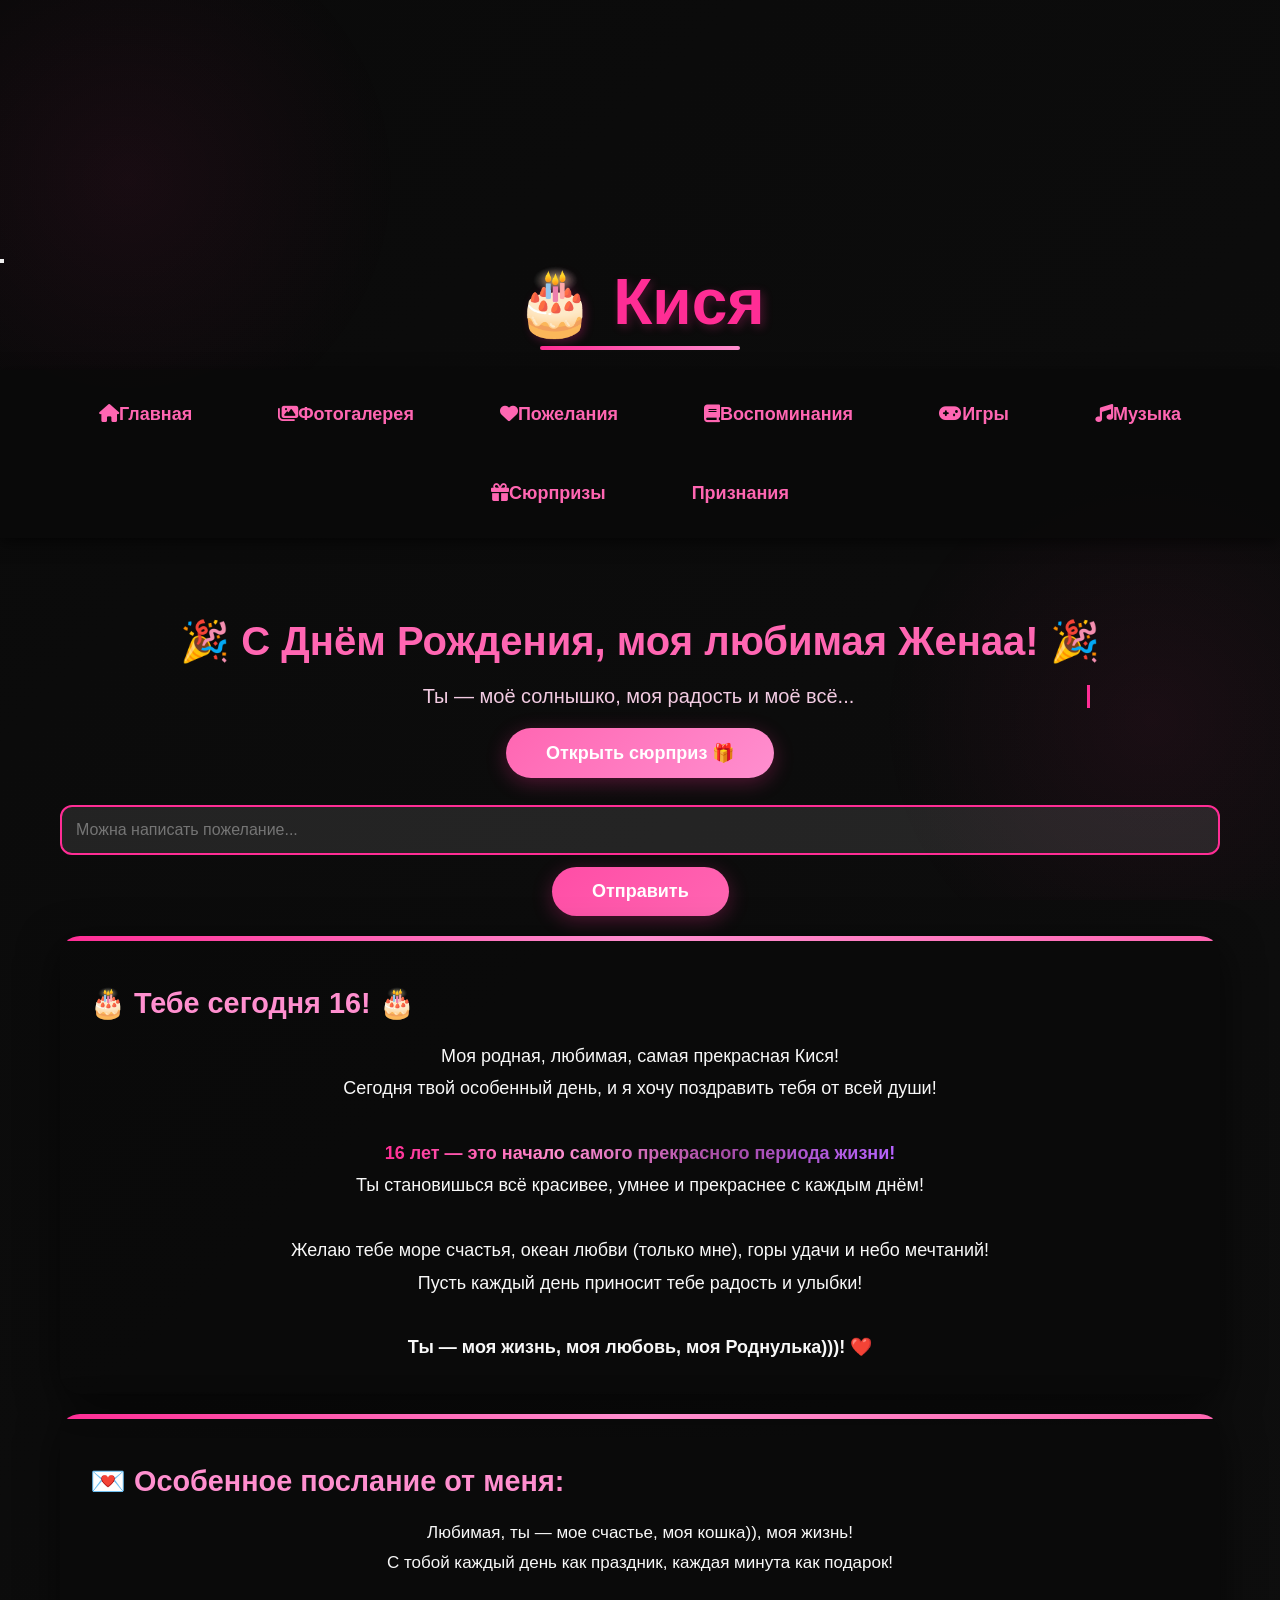
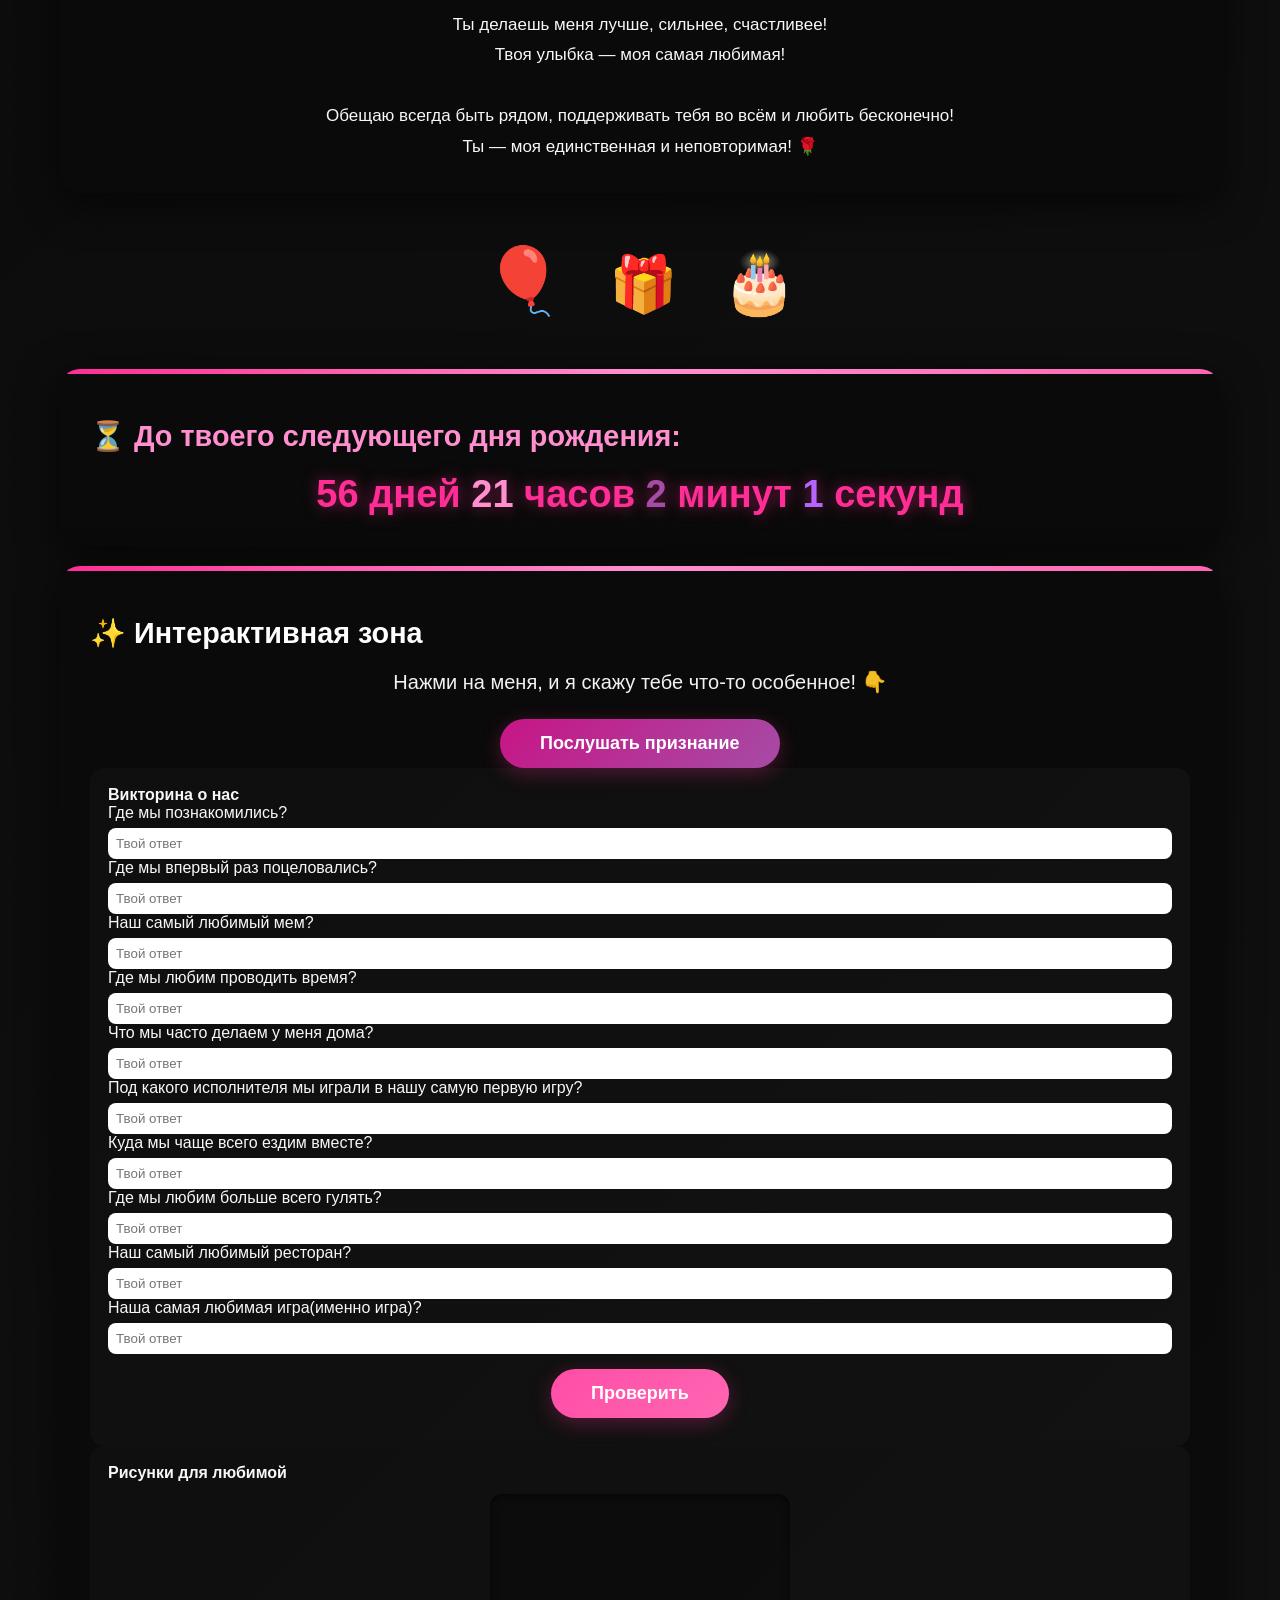
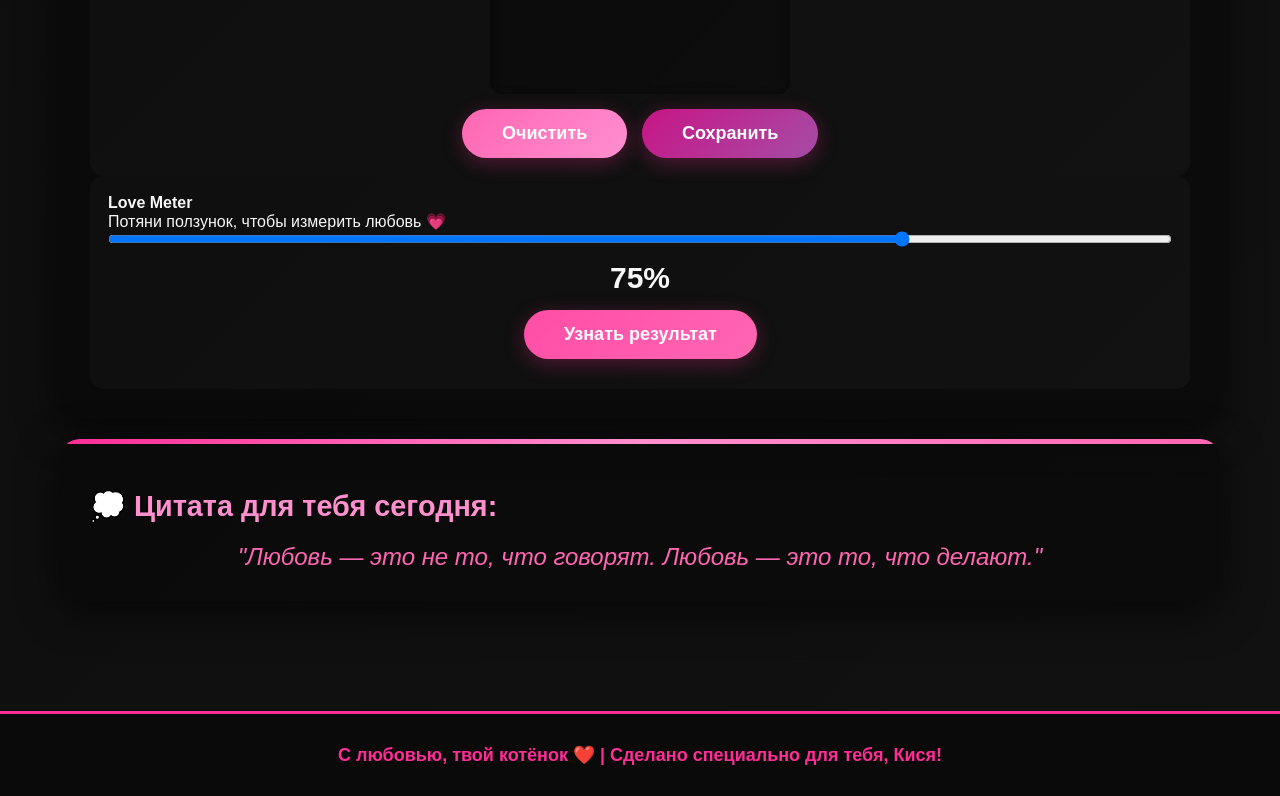
==== commit a41e1a9c: "first commit" ====
--- a/index.html
+++ b/index.html
@@ -6,45 +6,60 @@
     <meta name="description" content="Сайт-поздравление для моей любимой Киси — множество анимаций, игр и вспоминаний.">
     <title>С Днём Рождения, Кися! ❤️</title>
     <link rel="stylesheet" href="style.css">
+    <!-- Font Awesome для иконок -->
+    <link rel="stylesheet" href="https://cdnjs.cloudflare.com/ajax/libs/font-awesome/6.4.0/css/all.min.css">
 </head>
 <body data-birthday="02-01">
     <!-- Звёзды на фоне -->
     <div class="stars" id="stars"></div>
 
-    <!-- Бургер-меню для мобильных -->
-    <button class="hamburger-menu" onclick="toggleMenu()">☰</button>
-
-    <!-- Навигация -->
-    <nav class="navbar">
-        <ul id="navMenu">
-            <li><a href="index.html">Главная</a></li>
-            <li><a href="gallery.html">Фотогалерея</a></li>
-            <li><a href="wishes.html">Пожелания</a></li>
-            <li><a href="memories.html">Воспоминания</a></li>
-            <li><a href="games.html">Игры</a></li>
-            <li><a href="music.html">Музыка</a></li>
-            <li><a href="surprises.html">Сюрпризы</a></li>
-            <li><a href="confessions.html">Признания</a></li>
-        </ul>
-    </nav>
+    <!-- ХЭДЕР С БУРГЕР-МЕНЮ -->
+    <header class="header" id="header">
+        <!-- Бургер-меню для мобильных -->
+        <button class="hamburger-menu" id="hamburgerMenu" aria-label="Меню">
+            <span class="hamburger-icon"></span>
+            <span class="hamburger-icon"></span>
+            <span class="hamburger-icon"></span>
+        </button>
+
+        <!-- Логотип/Заголовок -->
+        <div class="header-title">
+            <h1>🎂 Кися</h1>
+        </div>
+
+        <!-- Навигация -->
+        <nav class="navbar" id="navbar">
+            <ul id="navMenu">
+                <li><a href="index.html"><i class="fas fa-home"></i>Главная</a></li>
+                <li><a href="gallery.html"><i class="fas fa-images"></i>Фотогалерея</a></li>
+                <li><a href="wishes.html"><i class="fas fa-heart"></i>Пожелания</a></li>
+                <li><a href="memories.html"><i class="fas fa-book"></i>Воспоминания</a></li>
+                <li><a href="games.html"><i class="fas fa-gamepad"></i>Игры</a></li>
+                <li><a href="music.html"><i class="fas fa-music"></i>Музыка</a></li>
+                <li><a href="surprises.html"><i class="fas fa-gift"></i>Сюрпризы</a></li>
+                <li><a href="confessions.html"><i class="fas fa-comment-heart"></i>Признания</a></li>
+            </ul>
+        </nav>
+    </header>
 
     <!-- Главный контейнер -->
     <div class="container">
         <!-- Заголовок -->
-        <h1 class="pulsing">🎉 С Днём Рождения, моя любимая Женаа! 🎉</h1>
+        <h2 class="pulsing">🎉 С Днём Рождения, моя любимая Женаа! 🎉</h2>
         <p class="typing-text subtitle" id="subtitle">Ты — моё солнышко, моя радость и моё всё...</p>
+        
         <div style="text-align:center; margin-top:20px;">
-            <button class="btn btn-pink btn-glow" onclick="openSurpriseModal()">Открыть сюрприз 🎁</button>
+            <button class="btn btn-pink" onclick="openSurpriseModal()">Открыть сюрприз 🎁</button>
             <div style="margin-top:15px;">
-                <input id="quickWish" placeholder="Можна написать пожелание..." style="padding:14px; border-radius:12px; border:2px solid var(--primary); width:100%; font-size:16px; background:rgba(255,255,255,0.1); color:white; margin-top:12px;">
+                <input id="quickWish" placeholder="Можна написать пожелание..." style="padding:14px; border-radius:12px; border:2px solid #ff2d95; width:100%; font-size:16px; background:rgba(255,255,255,0.1); color:white; margin-top:12px;">
                 <button class="btn btn-green" onclick="saveQuickWish()" style="margin-top:12px;">Отправить</button>
             </div>
         </div>
         
         <!-- Основная карточка -->
-        <div class="card animated-border" style="--delay: 1;">
-            <h2>🎂 Тебе сегодня 16! 🎂</h2>
-            <p style="font-size: 19px; text-align: center; line-height: 1.8;">
+        <div class="card animated-border">
+            <h3>🎂 Тебе сегодня 16! 🎂</h3>
+            <p style="font-size: 18px; text-align: center; line-height: 1.8;">
                 Моя родная, любимая, самая прекрасная Кися!<br>
                 Сегодня твой особенный день, и я хочу поздравить тебя от всей души!<br><br>
                 
@@ -59,7 +74,7 @@
         </div>
 
         <!-- Специальное сообщение -->
-        <div class="card yellow-gradient" style="--delay: 2;">
+        <div class="card yellow-gradient">
             <h3>💌 Особенное послание от меня:</h3>
             <p style="font-size: 17px; line-height: 1.8; text-align: center;">
                 Любимая, ты — мое счастье, моя кошка)), моя жизнь!<br>
@@ -81,19 +96,19 @@
         </div>
 
         <!-- Таймер до следующего дня рождения -->
-        <div class="card" style="--delay: 3;">
+        <div class="card">
             <h3>⏳ До твоего следующего дня рождения:</h3>
-            <div id="countdown" style="font-size: 38px; text-align: center; font-weight: 700; color: var(--primary); text-shadow: 0 0 15px rgba(255, 45, 149, 0.5);"></div> 
+            <div id="countdown" style="font-size: 38px; text-align: center; font-weight: 700; color: #ff2d95; text-shadow: 0 0 15px rgba(255, 45, 149, 0.5);"></div> 
         </div>
 
         <!-- Интерактивная зона -->
-        <div class="card purple-gradient" style="--delay: 4;">
+        <div class="card purple-gradient">
             <h3 style="color: white;">✨ Интерактивная зона</h3>
             <p style="text-align: center; font-size: 20px; color: rgba(255,255,255,0.95);">
                 Нажми на меня, и я скажу тебе что-то особенное! 👇
             </p>
             <div style="text-align: center; margin-top: 25px;">
-                <button class="btn btn-purple btn-glow" onclick="showSpecialMessage()">Послушать признание</button>
+                <button class="btn btn-purple" onclick="showSpecialMessage()">Послушать признание</button>
             </div>
 
             <div class="activity-grid">
@@ -140,9 +155,9 @@
         </div>
 
         <!-- Цитата дня -->
-        <div class="card border-left" style="--delay: 5;">
+        <div class="card border-left">
             <h3>💭 Цитата для тебя сегодня:</h3>
-            <p style="font-size: 24px; font-style: italic; text-align: center; color: var(--secondary); font-family: 'Dancing Script', cursive;">
+            <p style="font-size: 24px; font-style: italic; text-align: center; color: #ff66b2;">
                 "Любовь — это не то, что говорят. Любовь — это то, что делают."
             </p>
         </div>
@@ -152,10 +167,10 @@
     <div class="modal" id="surpriseModal">
         <div class="modal-content">
             <span class="modal-close" onclick="closeSurpriseModal()">✖</span>
-            <h2 class="gradient-text">Сюрприз для Киси 🎁</h2>
+            <h3 class="gradient-text">Сюрприз для Киси 🎁</h3>
             <p style="text-align:center; font-size:19px; margin-top:15px;">Кися, нажми на кнопку — я тебя очень люблю!</p>
             <div style="text-align:center; margin-top:25px;">
-                <button class="btn btn-pink btn-glow" onclick="runSurprise()">Подарок!</button>
+                <button class="btn btn-pink" onclick="runSurprise()">Подарок!</button>
             </div>
         </div>
     </div>
@@ -173,9 +188,11 @@
 
     <!-- JavaScript -->
     <script>
-        // Создание звёзд на фоне
+        // ===== СОЗДАНИЕ ЗВЁЗД НА ФОНЕ =====
         function createStars() {
             const starsContainer = document.getElementById('stars');
+            if (!starsContainer) return;
+            
             for (let i = 0; i < 100; i++) {
                 const star = document.createElement('div');
                 star.className = 'star';
@@ -185,18 +202,84 @@
                 star.style.top = `${Math.random() * 100}%`;
                 star.style.setProperty('--duration', `${Math.random() * 3 + 2}s`);
                 star.style.setProperty('--delay', `${Math.random() * 2}s`);
+                star.style.opacity = `${Math.random() * 0.5 + 0.2}`;
                 starsContainer.appendChild(star);
             }
         }
         createStars();
 
-        // Бургер-меню
-        function toggleMenu() {
-            const menu = document.getElementById('navMenu');
-            menu.classList.toggle('active');
-        }
-
-        // Конфетти
+        // ===== СКРЫТИЕ ХЭДЕРА ПРИ ПРОКРУТКЕ =====
+        const header = document.getElementById('header');
+        let lastScrollPosition = 0;
+        let ticking = false;
+
+        function updateHeaderPosition() {
+            const currentScrollPosition = window.pageYOffset;
+
+            // Если прокручиваем вниз - скрываем
+            if (currentScrollPosition > lastScrollPosition && currentScrollPosition > 100) {
+                header.classList.add('hidden');
+            } 
+            // Если прокручиваем вверх - показываем
+            else if (currentScrollPosition < lastScrollPosition || currentScrollPosition < 100) {
+                header.classList.remove('hidden');
+            }
+
+            lastScrollPosition = currentScrollPosition;
+            ticking = false;
+        }
+
+        window.addEventListener('scroll', () => {
+            if (!ticking) {
+                window.requestAnimationFrame(updateHeaderPosition);
+                ticking = true;
+            }
+        });
+
+        // ===== БУРГЕР-МЕНЮ =====
+        const hamburgerMenu = document.getElementById('hamburgerMenu');
+        const navMenu = document.getElementById('navMenu');
+
+        hamburgerMenu.addEventListener('click', () => {
+            navMenu.classList.toggle('active');
+            hamburgerMenu.classList.toggle('active');
+        });
+
+        // Закрытие меню при клике на ссылку
+        document.querySelectorAll('#navMenu a').forEach(link => {
+            link.addEventListener('click', () => {
+                navMenu.classList.remove('active');
+                hamburgerMenu.classList.remove('active');
+            });
+        });
+
+        // Закрытие меню при клике вне меню
+        document.addEventListener('click', (e) => {
+            if (navMenu.classList.contains('active') && 
+                !navMenu.contains(e.target) && 
+                !hamburgerMenu.contains(e.target)) {
+                navMenu.classList.remove('active');
+                hamburgerMenu.classList.remove('active');
+            }
+        });
+
+        // Закрытие меню при прокрутке на мобильных
+        window.addEventListener('scroll', () => {
+            if (window.innerWidth <= 768 && navMenu.classList.contains('active')) {
+                navMenu.classList.remove('active');
+                hamburgerMenu.classList.remove('active');
+            }
+        });
+
+        // Закрытие меню при изменении размера окна
+        window.addEventListener('resize', () => {
+            if (window.innerWidth > 768) {
+                navMenu.classList.remove('active');
+                hamburgerMenu.classList.remove('active');
+            }
+        });
+
+        // ===== КОНФЕТТИ =====
         function createConfetti() {
             const confetti = document.createElement('div');
             confetti.className = 'confetti';
@@ -219,7 +302,7 @@
             [300, 600, 1000].forEach((delay, idx) => setTimeout(()=>{ for (let i=0;i<40;i++) createConfetti(); playPop(); }, delay));
         }
 
-        // Сердечки
+        // ===== СЕРДЕЧКИ =====
         function showHearts() {
             playPop();
             for (let i = 0; i < 25; i++) createHeart(false);
@@ -242,7 +325,7 @@
             setTimeout(() => heart.remove(), 5500);
         }
 
-        // Звук
+        // ===== ЗВУК =====
         function playPop() {
             try {
                 const ctx = window._audioCtx || (window._audioCtx = new (window.AudioContext || window.webkitAudioContext)());
@@ -258,7 +341,7 @@
             } catch(e) {}
         }
 
-        // Модальное окно
+        // ===== МОДАЛЬНОЕ ОКНО =====
         function openSurpriseModal() {
             document.getElementById('surpriseModal').classList.add('active');
         }
@@ -271,7 +354,7 @@
             showConfetti(); showHearts(); playPop(); closeSurpriseModal(); showToast('Сюрприз отправлен! ❤️');
         }
 
-        // Быстрое пожелание
+        // ===== БЫСТРОЕ ПОЖЕЛАНИЕ =====
         function saveQuickWish() {
             const el = document.getElementById('quickWish');
             if (!el) return;
@@ -285,7 +368,7 @@
             showToast('Пожелание сохранено! ❤️');
         }
 
-        // Toast
+        // ===== TOAST =====
         function showToast(msg) {
             const t = document.getElementById('toast');
             if (!t) return;
@@ -294,7 +377,7 @@
             setTimeout(()=> t.classList.remove('visible'), 3200);
         }
 
-        // Особенное сообщение
+        // ===== ОСОБЕННОЕ СООБЩЕНИЕ =====
         function showSpecialMessage() {
             const messages = [
                 'Кися, ты — моя самая большая любовь! ❤️',
@@ -313,7 +396,7 @@
             showToast(randomMessage);
         }
 
-        // Викторина
+        // ===== ВИКТОРИНА =====
         function submitQuiz() {
             const correctAnswers = [
                 'Дайвинчик',
@@ -363,7 +446,7 @@
             }
         }
 
-        // Холст для рисования
+        // ===== ХОЛСТ ДЛЯ РИСОВАНИЯ =====
         (function setupCanvas(){
             const canvas = document.getElementById('drawCanvas');
             if (!canvas) return;
@@ -390,7 +473,7 @@
             window.downloadCanvas = function(){ const link = document.createElement('a'); link.href = canvas.toDataURL('image/png'); link.download = 'drawing_for_kisi.png'; link.click(); };
         })();
 
-        // Love Meter
+        // ===== LOVE METER =====
         function updateLoveValue(val){
             const el = document.getElementById('loveValue'); if (el) el.innerText = Math.round(val) + '%';
         }
@@ -423,7 +506,7 @@
             }
         }
 
-        // Таймер обратного отсчета
+        // ===== ТАЙМЕР ОБРАТНОГО ОТСЧЁТА =====
         let birthdayTriggered = false;
         function updateCountdown() {
             const now = new Date();
@@ -470,7 +553,7 @@
         setInterval(updateCountdown, 1000);
         updateCountdown();
 
-        // Снежинки
+        // ===== СНЕЖИНКИ =====
         function createSnow() {
             for (let i = 0; i < 60; i++) {
                 const snow = document.createElement('div');
@@ -485,7 +568,7 @@
         }
         createSnow();
 
-        // Back to top
+        // ===== BACK TO TOP =====
         (function(){
             const btn = document.getElementById('backToTop');
             window.addEventListener('scroll', ()=>{ if (window.scrollY > 250) btn.classList.add('visible'); else btn.classList.remove('visible'); });
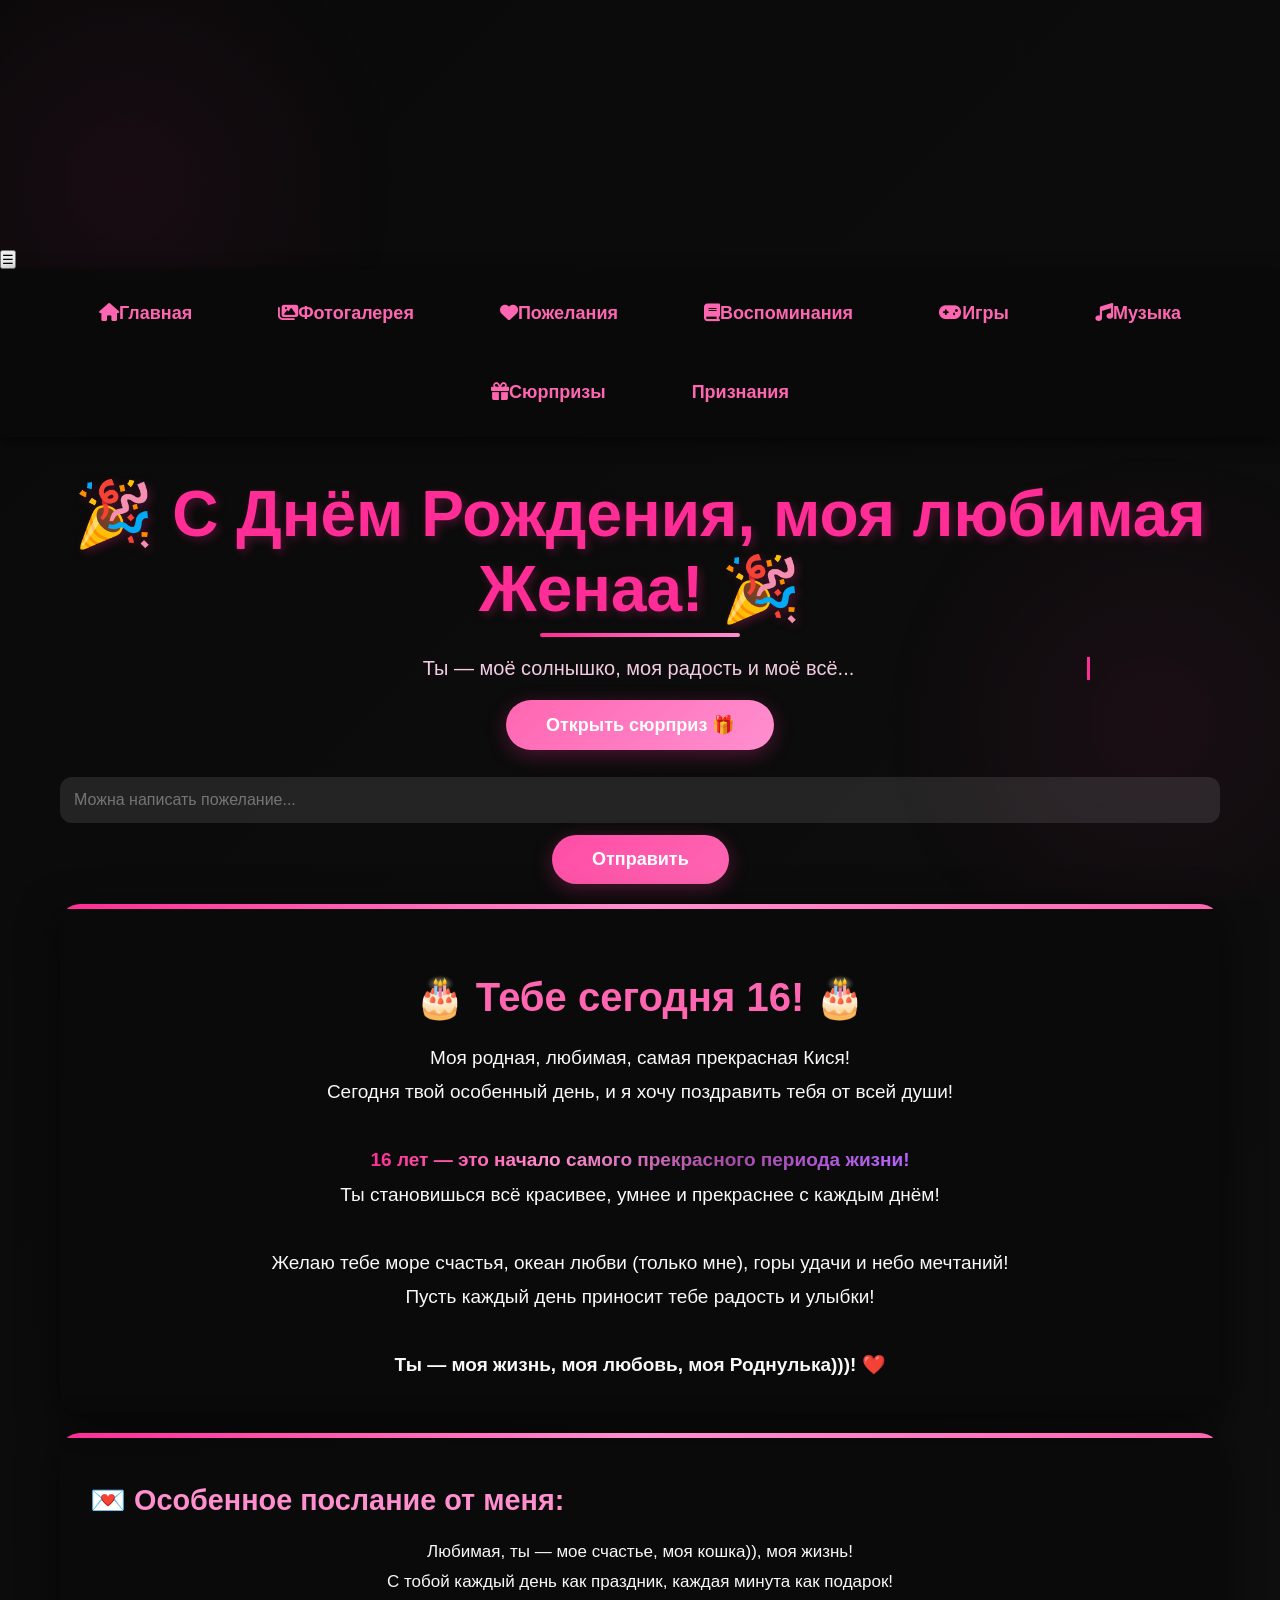
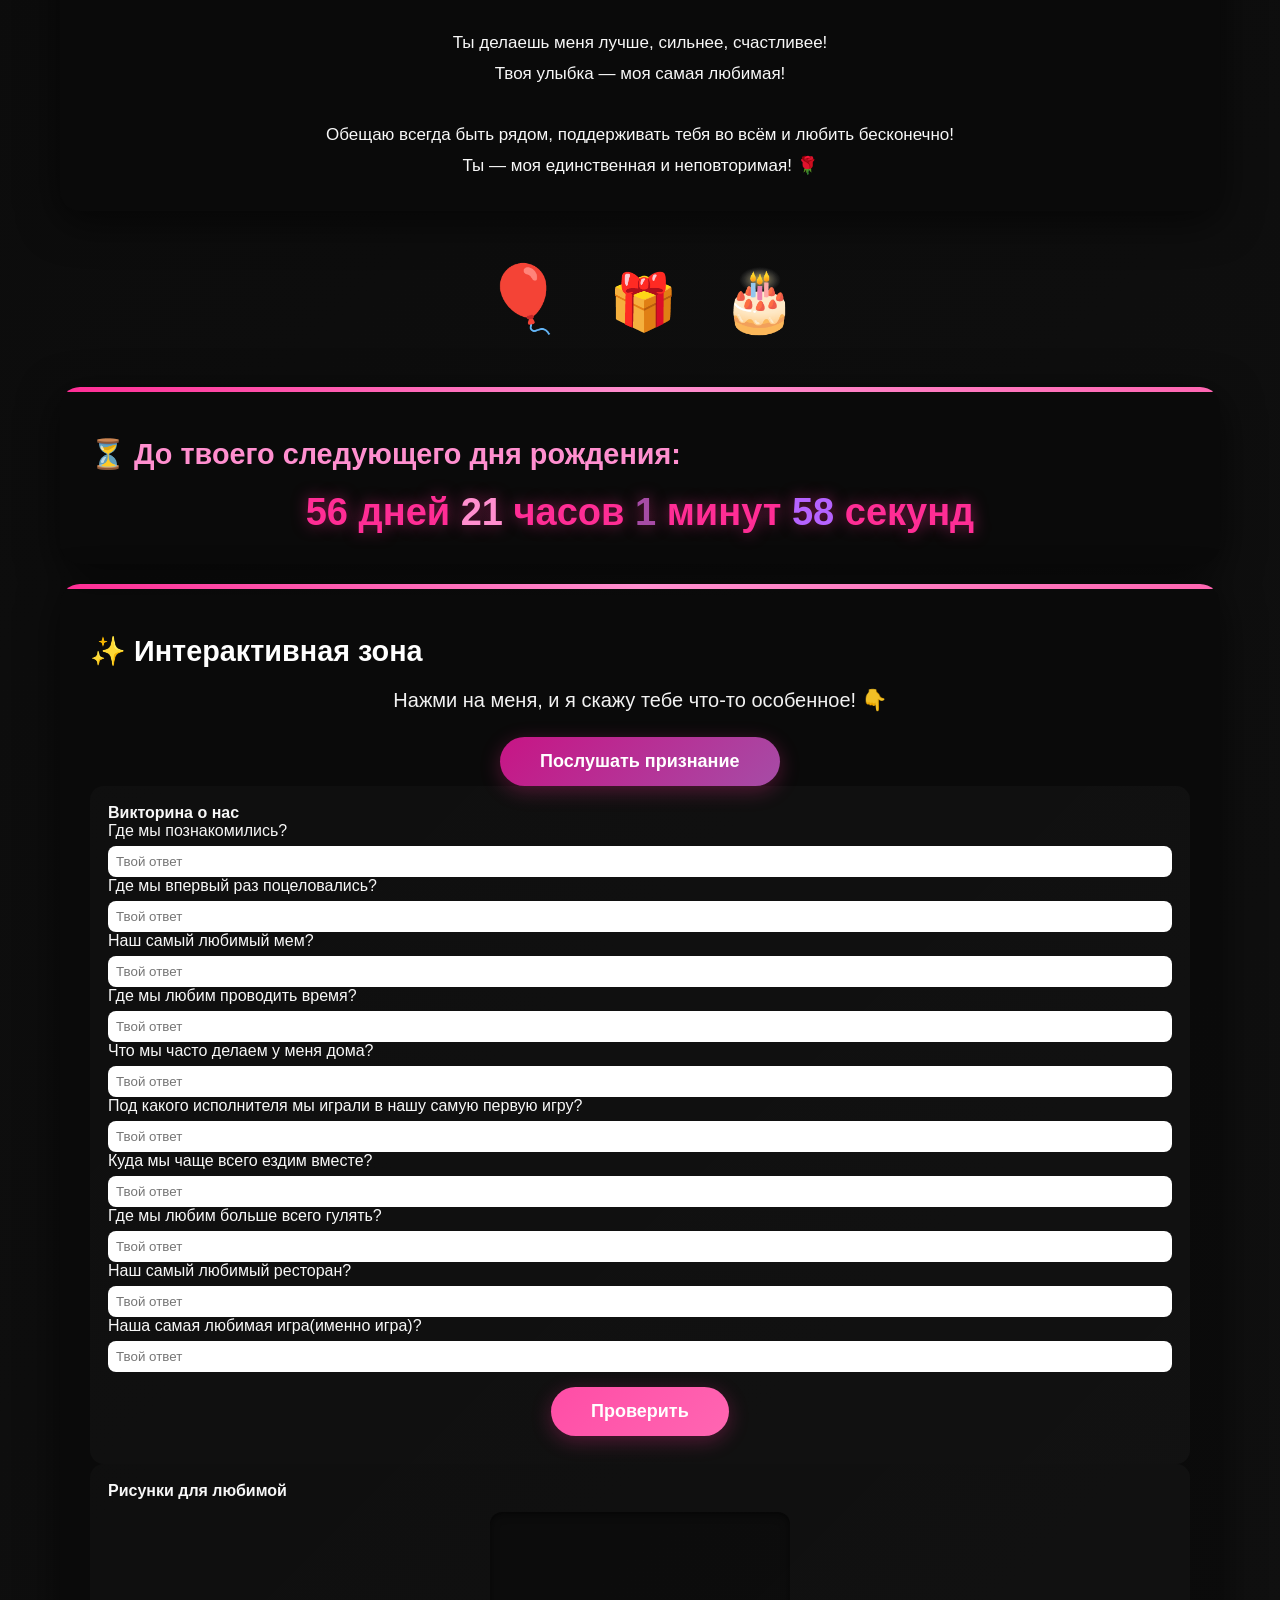
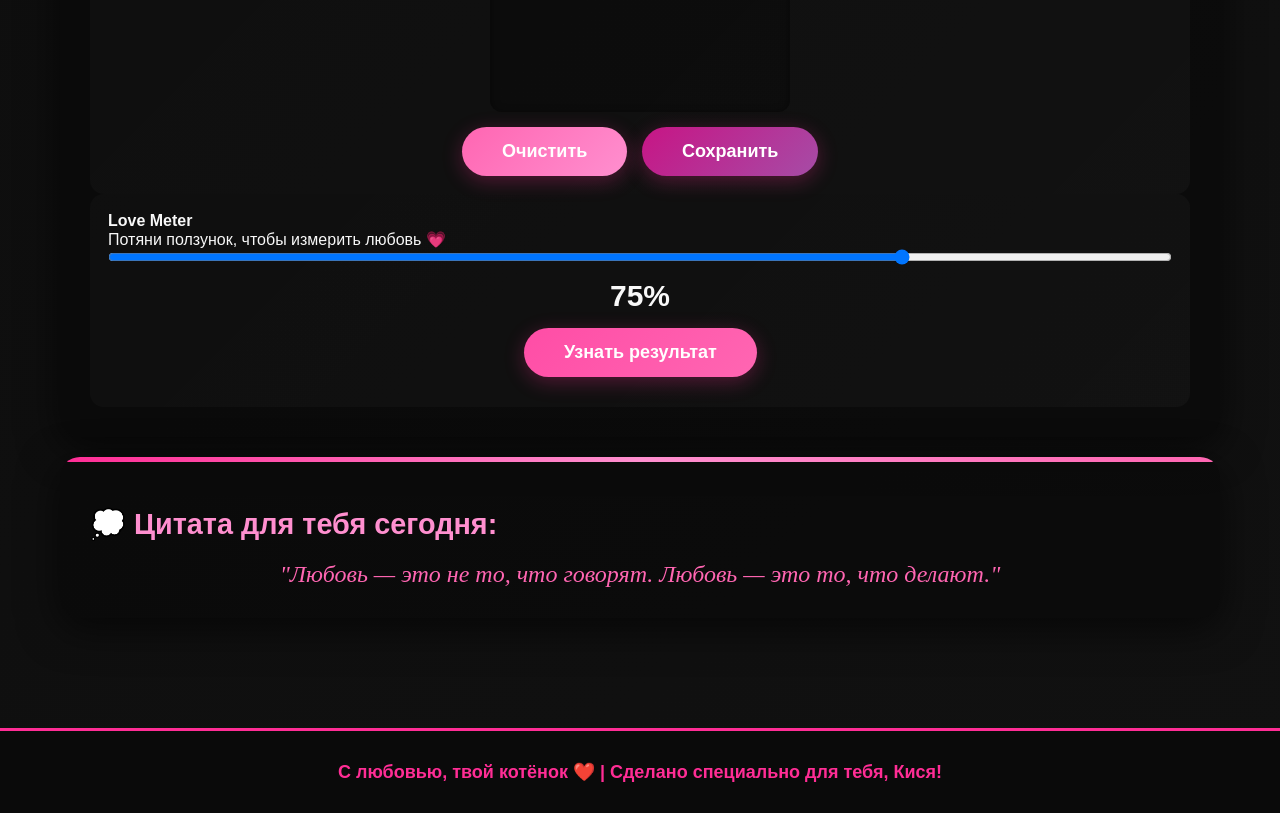
==== commit 96e5f6f4: "first commit" ====
--- a/index.html
+++ b/index.html
@@ -13,53 +13,40 @@
     <!-- Звёзды на фоне -->
     <div class="stars" id="stars"></div>
 
-    <!-- ХЭДЕР С БУРГЕР-МЕНЮ -->
-    <header class="header" id="header">
-        <!-- Бургер-меню для мобильных -->
-        <button class="hamburger-menu" id="hamburgerMenu" aria-label="Меню">
-            <span class="hamburger-icon"></span>
-            <span class="hamburger-icon"></span>
-            <span class="hamburger-icon"></span>
-        </button>
-
-        <!-- Логотип/Заголовок -->
-        <div class="header-title">
-            <h1>🎂 Кися</h1>
-        </div>
-
-        <!-- Навигация -->
-        <nav class="navbar" id="navbar">
-            <ul id="navMenu">
-                <li><a href="index.html"><i class="fas fa-home"></i>Главная</a></li>
-                <li><a href="gallery.html"><i class="fas fa-images"></i>Фотогалерея</a></li>
-                <li><a href="wishes.html"><i class="fas fa-heart"></i>Пожелания</a></li>
-                <li><a href="memories.html"><i class="fas fa-book"></i>Воспоминания</a></li>
-                <li><a href="games.html"><i class="fas fa-gamepad"></i>Игры</a></li>
-                <li><a href="music.html"><i class="fas fa-music"></i>Музыка</a></li>
-                <li><a href="surprises.html"><i class="fas fa-gift"></i>Сюрпризы</a></li>
-                <li><a href="confessions.html"><i class="fas fa-comment-heart"></i>Признания</a></li>
-            </ul>
-        </nav>
-    </header>
+    <!-- Бургер-меню для мобильных -->
+    <button class="hamburger-menu" onclick="toggleMenu()">☰</button>
+
+    <!-- Навигация -->
+    <nav class="navbar" id="navbar">
+        <ul id="navMenu">
+            <li><a href="index.html"><i class="fas fa-home"></i>Главная</a></li>
+            <li><a href="gallery.html"><i class="fas fa-images"></i>Фотогалерея</a></li>
+            <li><a href="wishes.html"><i class="fas fa-heart"></i>Пожелания</a></li>
+            <li><a href="memories.html"><i class="fas fa-book"></i>Воспоминания</a></li>
+            <li><a href="games.html"><i class="fas fa-gamepad"></i>Игры</a></li>
+            <li><a href="music.html"><i class="fas fa-music"></i>Музыка</a></li>
+            <li><a href="surprises.html"><i class="fas fa-gift"></i>Сюрпризы</a></li>
+            <li><a href="confessions.html"><i class="fas fa-comment-heart"></i>Признания</a></li>
+        </ul>
+    </nav>
 
     <!-- Главный контейнер -->
     <div class="container">
         <!-- Заголовок -->
-        <h2 class="pulsing">🎉 С Днём Рождения, моя любимая Женаа! 🎉</h2>
+        <h1 class="pulsing">🎉 С Днём Рождения, моя любимая Женаа! 🎉</h1>
         <p class="typing-text subtitle" id="subtitle">Ты — моё солнышко, моя радость и моё всё...</p>
-        
         <div style="text-align:center; margin-top:20px;">
-            <button class="btn btn-pink" onclick="openSurpriseModal()">Открыть сюрприз 🎁</button>
+            <button class="btn btn-pink btn-glow" onclick="openSurpriseModal()">Открыть сюрприз 🎁</button>
             <div style="margin-top:15px;">
-                <input id="quickWish" placeholder="Можна написать пожелание..." style="padding:14px; border-radius:12px; border:2px solid #ff2d95; width:100%; font-size:16px; background:rgba(255,255,255,0.1); color:white; margin-top:12px;">
+                <input id="quickWish" placeholder="Можна написать пожелание..." style="padding:14px; border-radius:12px; border:2px solid var(--primary); width:100%; font-size:16px; background:rgba(255,255,255,0.1); color:white; margin-top:12px;">
                 <button class="btn btn-green" onclick="saveQuickWish()" style="margin-top:12px;">Отправить</button>
             </div>
         </div>
         
         <!-- Основная карточка -->
-        <div class="card animated-border">
-            <h3>🎂 Тебе сегодня 16! 🎂</h3>
-            <p style="font-size: 18px; text-align: center; line-height: 1.8;">
+        <div class="card animated-border" style="--delay: 1;">
+            <h2>🎂 Тебе сегодня 16! 🎂</h2>
+            <p style="font-size: 19px; text-align: center; line-height: 1.8;">
                 Моя родная, любимая, самая прекрасная Кися!<br>
                 Сегодня твой особенный день, и я хочу поздравить тебя от всей души!<br><br>
                 
@@ -74,7 +61,7 @@
         </div>
 
         <!-- Специальное сообщение -->
-        <div class="card yellow-gradient">
+        <div class="card yellow-gradient" style="--delay: 2;">
             <h3>💌 Особенное послание от меня:</h3>
             <p style="font-size: 17px; line-height: 1.8; text-align: center;">
                 Любимая, ты — мое счастье, моя кошка)), моя жизнь!<br>
@@ -96,19 +83,19 @@
         </div>
 
         <!-- Таймер до следующего дня рождения -->
-        <div class="card">
+        <div class="card" style="--delay: 3;">
             <h3>⏳ До твоего следующего дня рождения:</h3>
             <div id="countdown" style="font-size: 38px; text-align: center; font-weight: 700; color: #ff2d95; text-shadow: 0 0 15px rgba(255, 45, 149, 0.5);"></div> 
         </div>
 
         <!-- Интерактивная зона -->
-        <div class="card purple-gradient">
+        <div class="card purple-gradient" style="--delay: 4;">
             <h3 style="color: white;">✨ Интерактивная зона</h3>
             <p style="text-align: center; font-size: 20px; color: rgba(255,255,255,0.95);">
                 Нажми на меня, и я скажу тебе что-то особенное! 👇
             </p>
             <div style="text-align: center; margin-top: 25px;">
-                <button class="btn btn-purple" onclick="showSpecialMessage()">Послушать признание</button>
+                <button class="btn btn-purple btn-glow" onclick="showSpecialMessage()">Послушать признание</button>
             </div>
 
             <div class="activity-grid">
@@ -155,9 +142,9 @@
         </div>
 
         <!-- Цитата дня -->
-        <div class="card border-left">
+        <div class="card border-left" style="--delay: 5;">
             <h3>💭 Цитата для тебя сегодня:</h3>
-            <p style="font-size: 24px; font-style: italic; text-align: center; color: #ff66b2;">
+            <p style="font-size: 24px; font-style: italic; text-align: center; color: #ff66b2; font-family: 'Dancing Script', cursive;">
                 "Любовь — это не то, что говорят. Любовь — это то, что делают."
             </p>
         </div>
@@ -167,10 +154,10 @@
     <div class="modal" id="surpriseModal">
         <div class="modal-content">
             <span class="modal-close" onclick="closeSurpriseModal()">✖</span>
-            <h3 class="gradient-text">Сюрприз для Киси 🎁</h3>
+            <h2 class="gradient-text">Сюрприз для Киси 🎁</h2>
             <p style="text-align:center; font-size:19px; margin-top:15px;">Кися, нажми на кнопку — я тебя очень люблю!</p>
             <div style="text-align:center; margin-top:25px;">
-                <button class="btn btn-pink" onclick="runSurprise()">Подарок!</button>
+                <button class="btn btn-pink btn-glow" onclick="runSurprise()">Подарок!</button>
             </div>
         </div>
     </div>
@@ -191,8 +178,6 @@
         // ===== СОЗДАНИЕ ЗВЁЗД НА ФОНЕ =====
         function createStars() {
             const starsContainer = document.getElementById('stars');
-            if (!starsContainer) return;
-            
             for (let i = 0; i < 100; i++) {
                 const star = document.createElement('div');
                 star.className = 'star';
@@ -202,80 +187,70 @@
                 star.style.top = `${Math.random() * 100}%`;
                 star.style.setProperty('--duration', `${Math.random() * 3 + 2}s`);
                 star.style.setProperty('--delay', `${Math.random() * 2}s`);
-                star.style.opacity = `${Math.random() * 0.5 + 0.2}`;
                 starsContainer.appendChild(star);
             }
         }
         createStars();
 
-        // ===== СКРЫТИЕ ХЭДЕРА ПРИ ПРОКРУТКЕ =====
-        const header = document.getElementById('header');
+        // ===== СКРЫТИЕ ШАПКИ ПРИ ПРОКРУТКЕ =====
         let lastScrollPosition = 0;
-        let ticking = false;
-
-        function updateHeaderPosition() {
+        const navbar = document.getElementById('navbar');
+        const navbarHeight = navbar.offsetHeight;
+
+        window.addEventListener('scroll', () => {
             const currentScrollPosition = window.pageYOffset;
 
-            // Если прокручиваем вниз - скрываем
-            if (currentScrollPosition > lastScrollPosition && currentScrollPosition > 100) {
-                header.classList.add('hidden');
+            // Проверяем, не находимся ли мы в начале страницы
+            if (currentScrollPosition < navbarHeight) {
+                navbar.classList.remove('hidden');
+                navbar.classList.add('visible');
+                lastScrollPosition = currentScrollPosition;
+                return;
+            }
+
+            // Скрываем шапку при прокрутке вниз
+            if (currentScrollPosition > lastScrollPosition && !navbar.classList.contains('hidden')) {
+                navbar.classList.remove('visible');
+                navbar.classList.add('hidden');
             } 
-            // Если прокручиваем вверх - показываем
-            else if (currentScrollPosition < lastScrollPosition || currentScrollPosition < 100) {
-                header.classList.remove('hidden');
+            // Показываем шапку при прокрутке вверх
+            else if (currentScrollPosition < lastScrollPosition && navbar.classList.contains('hidden')) {
+                navbar.classList.remove('hidden');
+                navbar.classList.add('visible');
             }
 
             lastScrollPosition = currentScrollPosition;
-            ticking = false;
-        }
-
-        window.addEventListener('scroll', () => {
-            if (!ticking) {
-                window.requestAnimationFrame(updateHeaderPosition);
-                ticking = true;
-            }
         });
 
         // ===== БУРГЕР-МЕНЮ =====
-        const hamburgerMenu = document.getElementById('hamburgerMenu');
-        const navMenu = document.getElementById('navMenu');
-
-        hamburgerMenu.addEventListener('click', () => {
-            navMenu.classList.toggle('active');
-            hamburgerMenu.classList.toggle('active');
-        });
+        function toggleMenu() {
+            const menu = document.getElementById('navMenu');
+            menu.classList.toggle('active');
+        }
 
         // Закрытие меню при клике на ссылку
         document.querySelectorAll('#navMenu a').forEach(link => {
             link.addEventListener('click', () => {
-                navMenu.classList.remove('active');
-                hamburgerMenu.classList.remove('active');
+                document.getElementById('navMenu').classList.remove('active');
             });
         });
 
         // Закрытие меню при клике вне меню
         document.addEventListener('click', (e) => {
-            if (navMenu.classList.contains('active') && 
-                !navMenu.contains(e.target) && 
-                !hamburgerMenu.contains(e.target)) {
-                navMenu.classList.remove('active');
-                hamburgerMenu.classList.remove('active');
+            const menu = document.getElementById('navMenu');
+            const hamburger = document.querySelector('.hamburger-menu');
+            
+            if (menu.classList.contains('active') && 
+                !menu.contains(e.target) && 
+                !hamburger.contains(e.target)) {
+                menu.classList.remove('active');
             }
         });
 
         // Закрытие меню при прокрутке на мобильных
         window.addEventListener('scroll', () => {
-            if (window.innerWidth <= 768 && navMenu.classList.contains('active')) {
-                navMenu.classList.remove('active');
-                hamburgerMenu.classList.remove('active');
-            }
-        });
-
-        // Закрытие меню при изменении размера окна
-        window.addEventListener('resize', () => {
-            if (window.innerWidth > 768) {
-                navMenu.classList.remove('active');
-                hamburgerMenu.classList.remove('active');
+            if (window.innerWidth <= 768) {
+                document.getElementById('navMenu').classList.remove('active');
             }
         });
 
